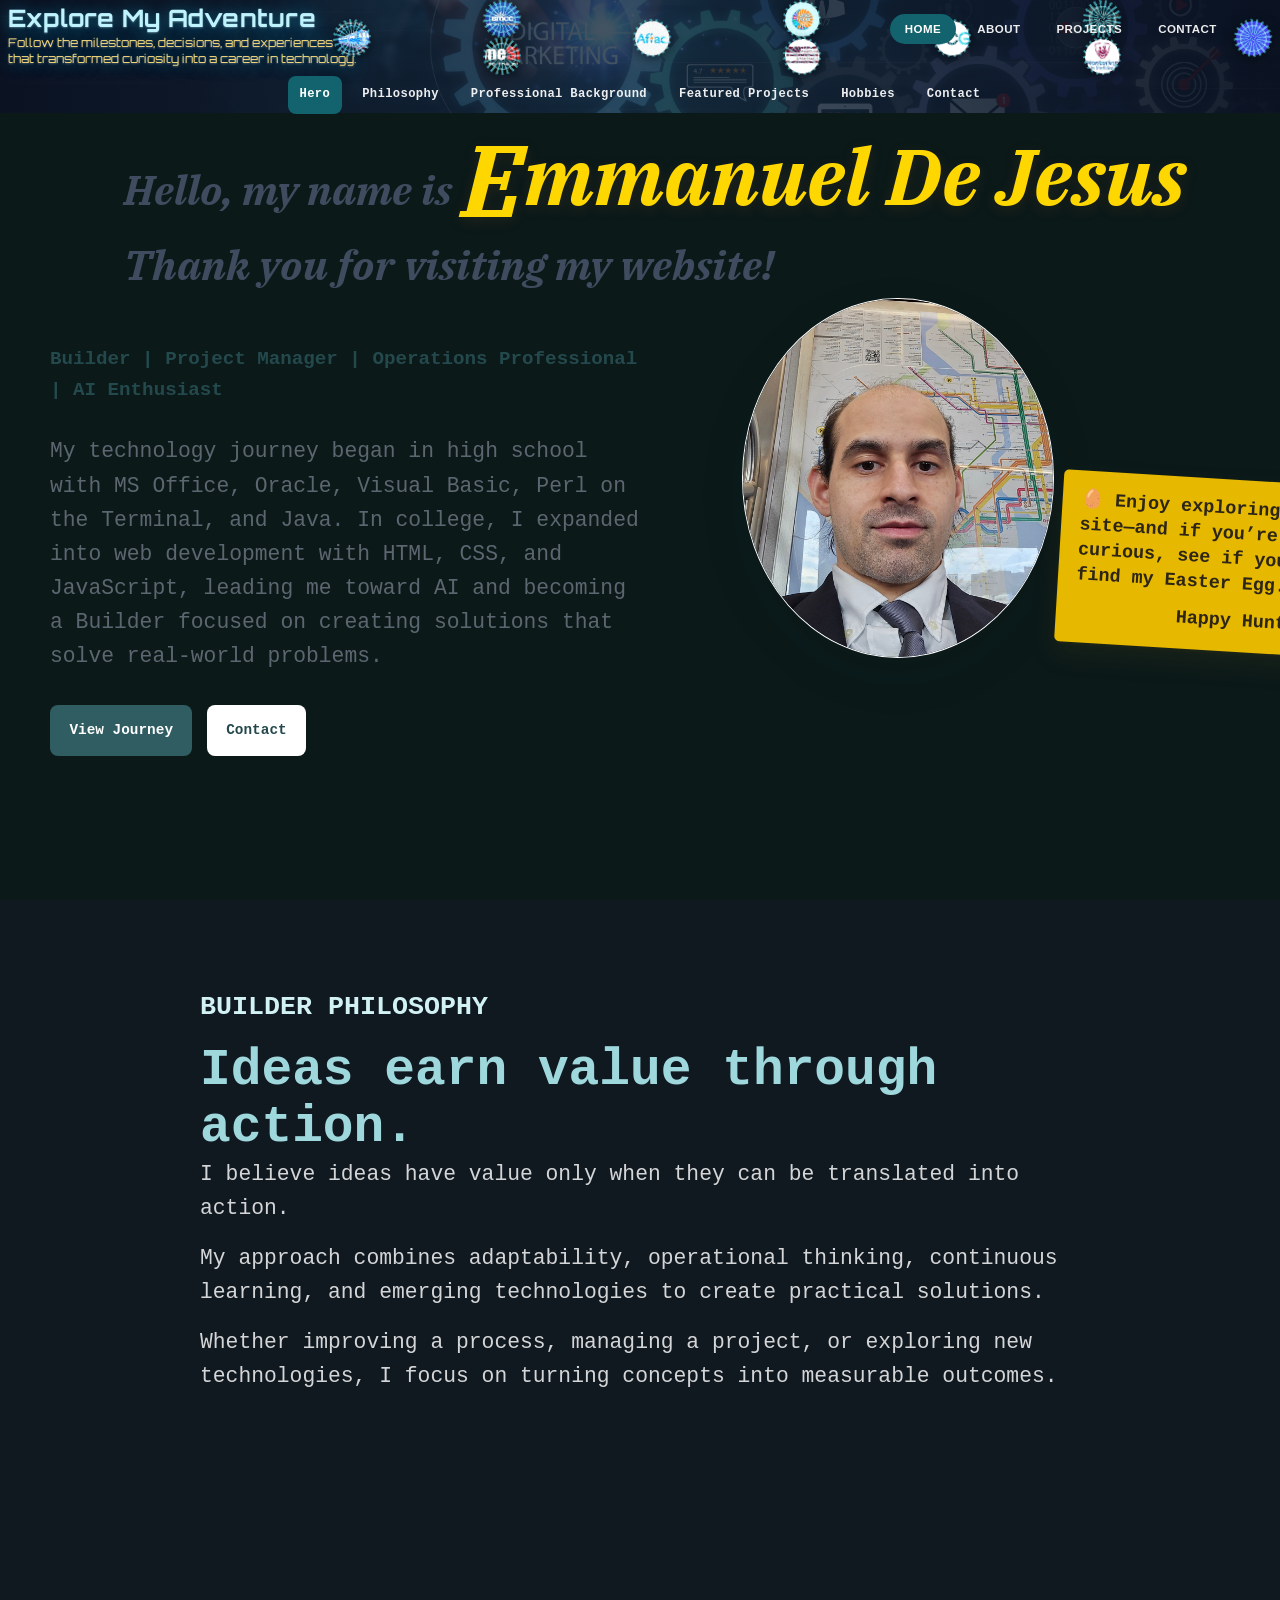
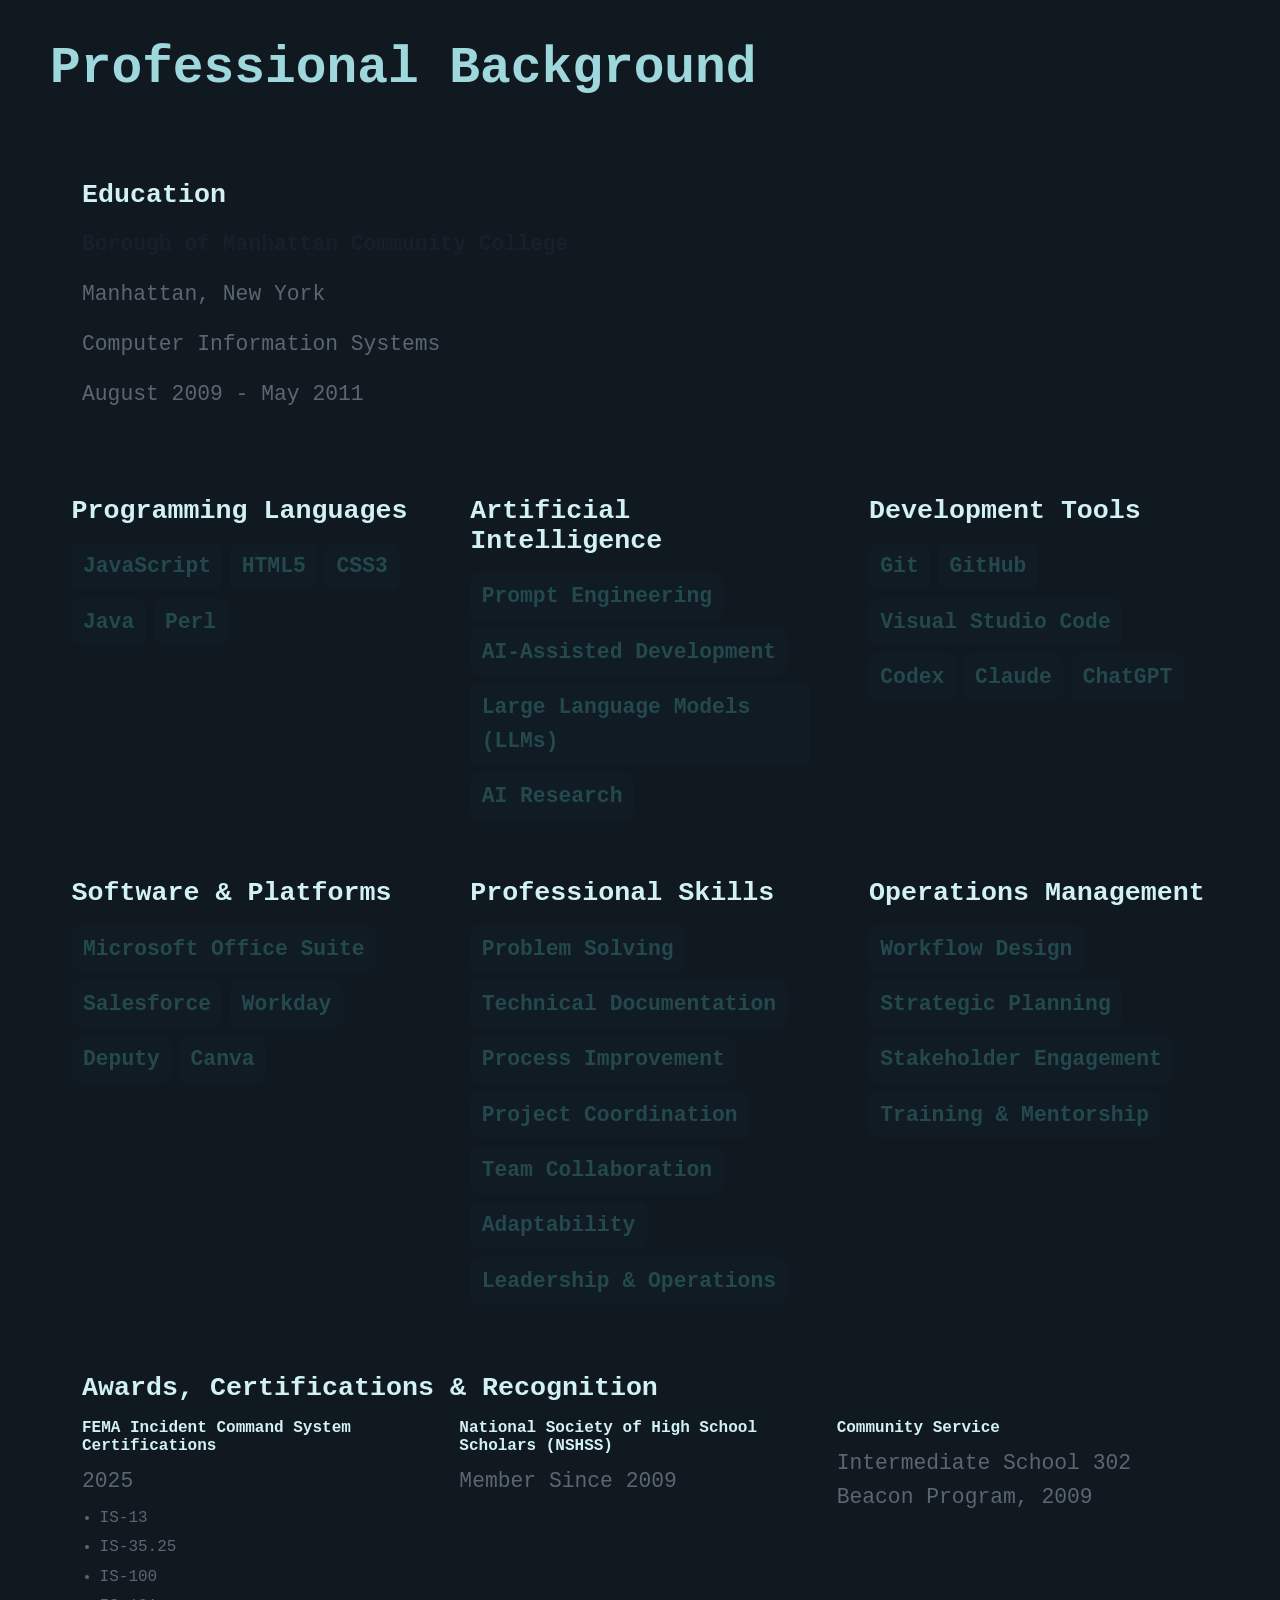
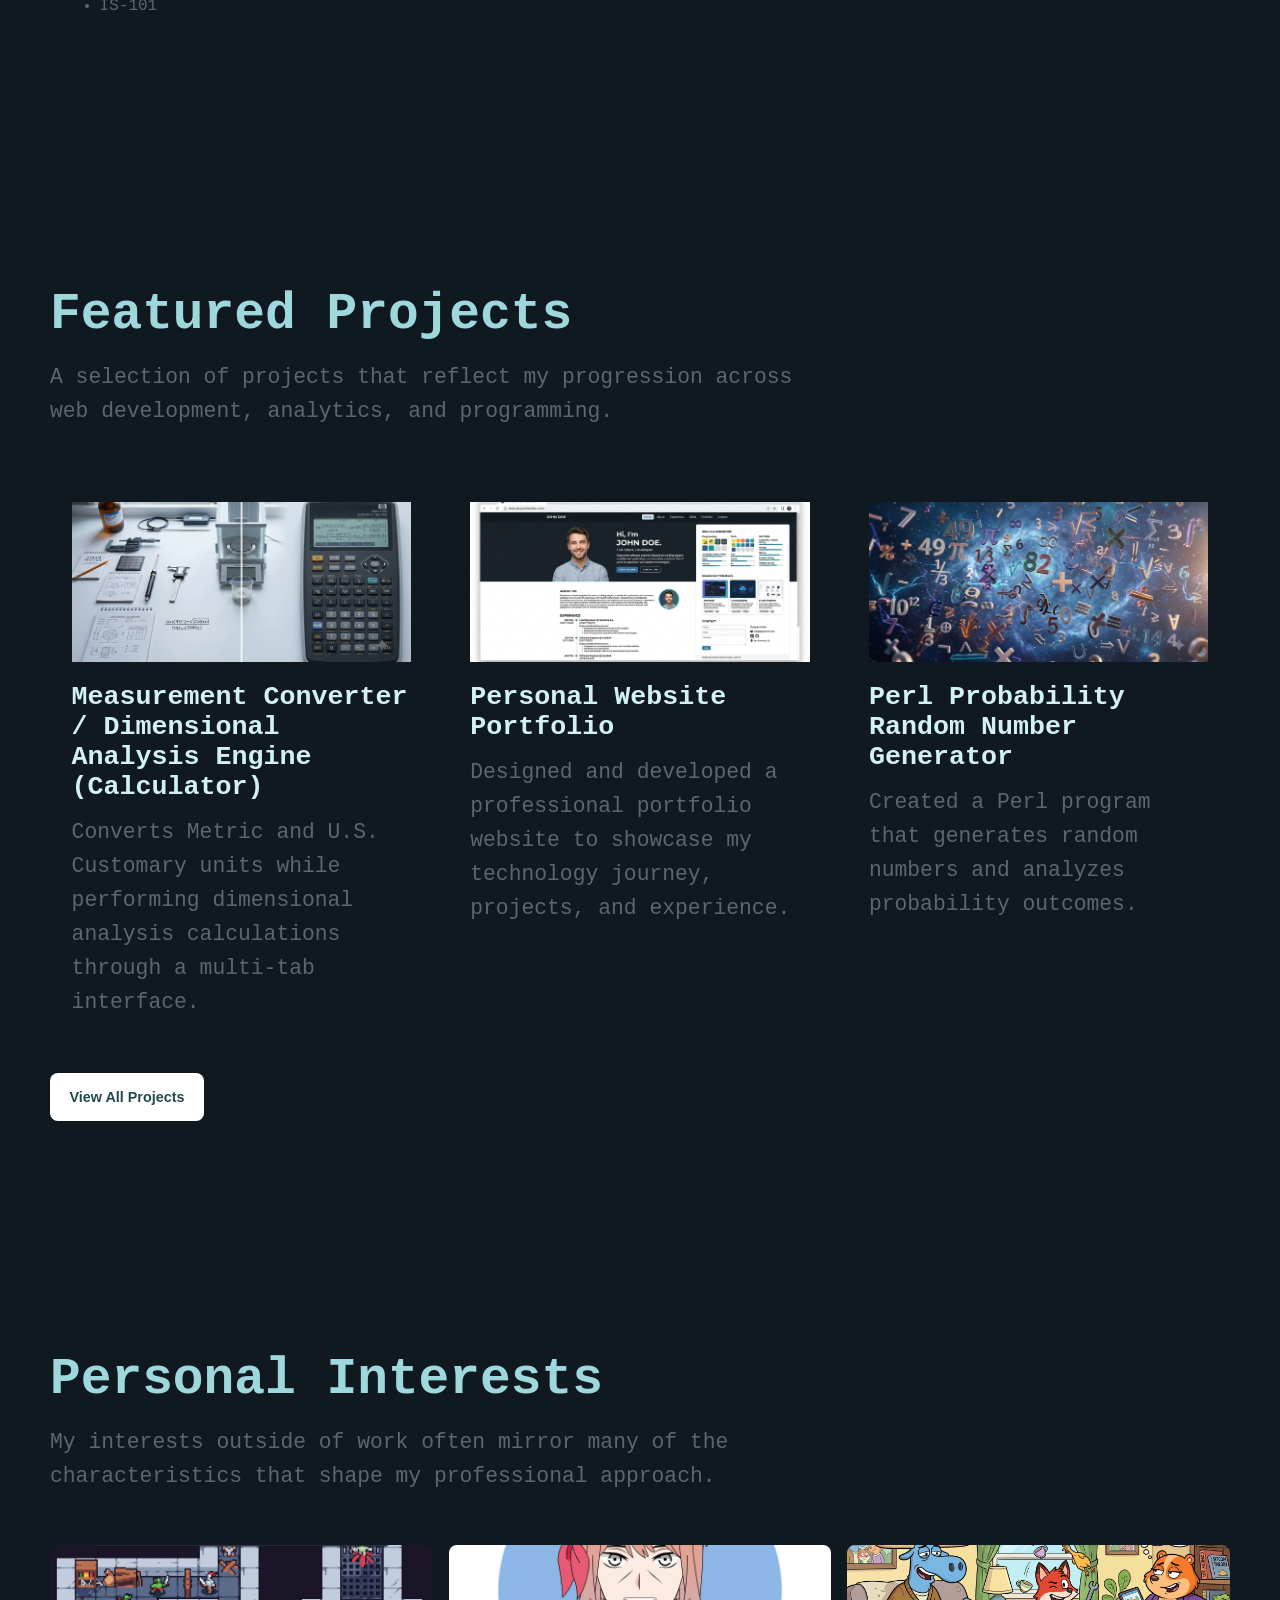
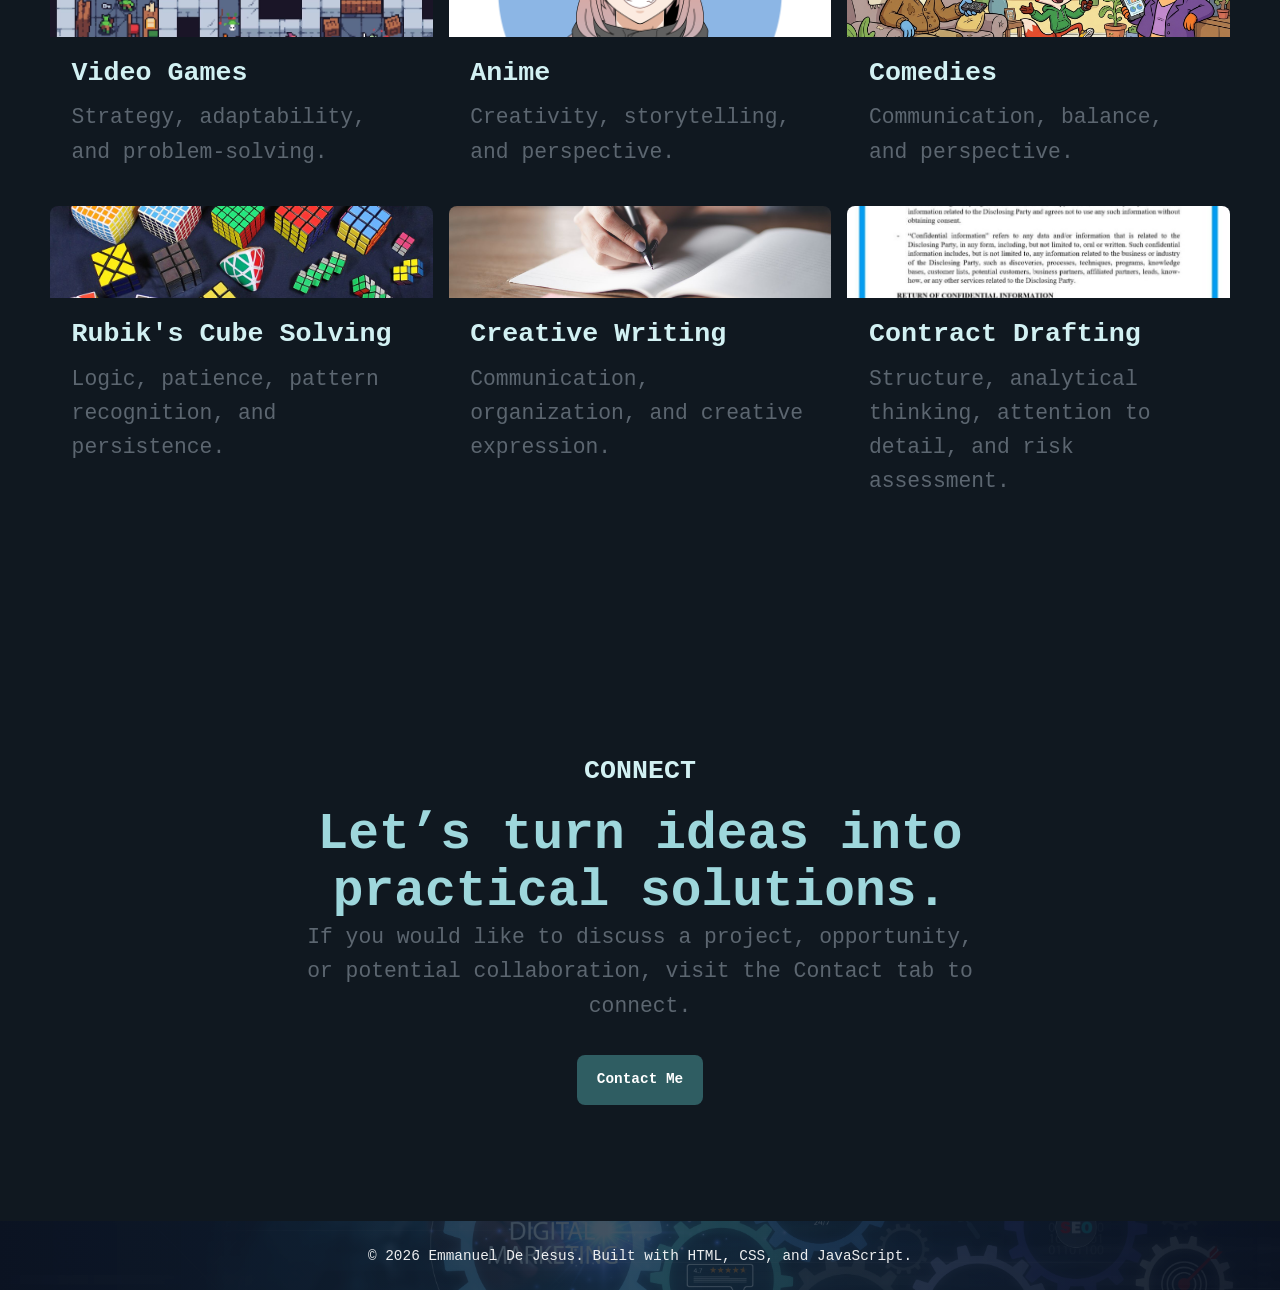
==== index.html @ e09e2bbb "feat: add Home and Projects visual assets Replace the Comedies placeholder with its supplied image. " ====
<!DOCTYPE html>
<html lang="en">
<head>
  <meta charset="UTF-8">
  <meta name="viewport" content="width=device-width, initial-scale=1.0">
  <title>Emmanuel De Jesus | Professional Portfolio</title>
  <meta name="description" content="Professional portfolio for Emmanuel De Jesus, a builder, project manager, operations professional, and AI enthusiast.">
  <link rel="preconnect" href="https://fonts.googleapis.com">
  <link rel="preconnect" href="https://fonts.gstatic.com" crossorigin>
  <link href="https://fonts.googleapis.com/css2?family=IBM+Plex+Serif:ital,wght@0,600;0,700;1,600;1,700&amp;family=Orbitron:wght@400;700&amp;display=swap" rel="stylesheet">
  <link rel="stylesheet" href="styles.css">
</head>
<body>
  <div class="site-video-background" aria-hidden="true">
    <video autoplay muted loop playsinline preload="metadata">
      <source src="images/hero-tech-background.mp4" type="video/mp4">
    </video>
  </div>
  <section class="adventure-banner" aria-label="Adventure banner">
    <div class="career-logo-gears" aria-hidden="true">
      <span class="career-logo-gear" style="--gear-x: 5%; --gear-y: 31%; --gear-rotation: -9deg;"><img src="images/career-logos/01-transit-tech-cte.png" alt=""></span>
      <span class="career-logo-gear" style="--gear-x: 14%; --gear-y: 72%; --gear-rotation: 8deg;"><img src="images/career-logos/02-bmcc.jpeg" alt=""></span>
      <span class="career-logo-gear" style="--gear-x: 24%; --gear-y: 31%; --gear-rotation: -5deg;"><img src="images/career-logos/03-gamestop.png" alt=""></span>
      <span class="career-logo-gear" style="--gear-x: 34%; --gear-y: 72%; --gear-rotation: 11deg;"><img src="images/career-logos/04-aflac.png" alt=""></span>
      <span class="career-logo-gear" style="--gear-x: 44%; --gear-y: 31%; --gear-rotation: -8deg;"><img src="images/career-logos/05-luna-park.jpg" alt=""></span>
      <span class="career-logo-gear" style="--gear-x: 54%; --gear-y: 72%; --gear-rotation: 6deg;"><img src="images/career-logos/06-meridian-strategies.jpeg" alt=""></span>
      <span class="career-logo-gear" style="--gear-x: 64%; --gear-y: 31%; --gear-rotation: -12deg;"><img src="images/career-logos/07-docgo.jpg" alt=""></span>
      <span class="career-logo-gear" style="--gear-x: 74%; --gear-y: 72%; --gear-rotation: 9deg;"><img src="images/career-logos/08-garner.png" alt=""></span>
      <span class="career-logo-gear" style="--gear-x: 84%; --gear-y: 31%; --gear-rotation: -7deg;"><img src="images/career-logos/09-mentoring-in-medicine.png" alt=""></span>
      <span class="career-logo-gear" style="--gear-x: 94%; --gear-y: 72%; --gear-rotation: 10deg;"><img src="images/career-logos/10-pursuit.gif" alt=""></span>
      <span class="career-logo-gear career-logo-gear--empty" style="--gear-x: 9%; --gear-y: 104%; --gear-rotation: 3deg;"></span>
      <span class="career-logo-gear career-logo-gear--empty" style="--gear-x: 39%; --gear-y: 104%; --gear-rotation: -8deg;"></span>
      <span class="career-logo-gear career-logo-gear--empty" style="--gear-x: 69%; --gear-y: 104%; --gear-rotation: 6deg;"></span>
    </div>
    <div class="career-banner-copy">
      <p class="career-banner-title">Explore My Adventure</p>
      <p class="career-banner-tagline">Follow the milestones, decisions, and experiences that transformed curiosity into a career in technology.</p>
    </div>
  </section>
  <header class="site-header" data-header>
    <nav class="site-nav" id="primary-navigation" data-nav aria-label="Primary navigation">
      <button class="active" data-tab="home" aria-controls="home-hero" aria-pressed="true">Home</button>
      <div class="nav-dropdown">
        <button data-tab="about" aria-controls="about" aria-pressed="false" aria-haspopup="true" aria-expanded="false">About</button>
        <div class="nav-dropdown-menu" aria-label="About sections">
          <a href="#journey" data-section-link="journey">Journey</a>
          <a href="#learned" data-section-link="learned">Learned</a>
          <a href="#style" data-section-link="style">Style</a>
        </div>
      </div>
      <button data-tab="projects" aria-controls="projects" aria-pressed="false">Projects</button>
      <button data-tab="contact" aria-controls="contact" aria-pressed="false">Contact</button>
    </nav>
    <nav class="home-section-nav tab-content active" data-tab-panel="home" aria-label="Home sections">
      <div class="section-inner home-section-nav-inner">
        <a class="active" href="#home-hero" data-home-section="home-hero" aria-current="true">Hero</a>
        <a href="#home-philosophy" data-home-section="home-philosophy">Philosophy</a>
        <a href="#home-background" data-home-section="home-background">Professional Background</a>
        <a href="#home-projects" data-home-section="home-projects">Featured Projects</a>
        <a href="#home-hobbies" data-home-section="home-hobbies">Hobbies</a>
        <a href="#home-contact" data-home-section="home-contact">Contact</a>
      </div>
    </nav>
  </header>

  <main>
    <section class="section tab-content active home-section-target" id="home-hero" data-tab-panel="home">
      <div class="section-inner hero-grid">
        <div class="hero-copy">
          <div class="hero-greeting-layout">
            <div class="hero-greeting">
              <p class="hero-greeting-intro">Hello, my name is</p>
              <h1 class="hero-name"><span class="hero-name-initial">E</span>mmanuel De Jesus</h1>
              <p class="hero-greeting-thanks">Thank you for visiting my website!</p>
            </div>
          </div>

          <p class="identity">Builder | Project Manager | Operations Professional | AI Enthusiast</p>
          <p class="hero-text resizable-section-text">
                My technology journey began in high school with MS Office, Oracle, Visual Basic, Perl on the Terminal, and Java. In college, I expanded into web development with HTML, CSS, and JavaScript, leading me toward AI and becoming a Builder focused on creating solutions that solve real-world problems.
          </p>
          <div class="hero-actions">
            <a class="button primary" href="#journey" data-tab-link="about">View Journey</a>
            <a class="button secondary" href="#contact" data-tab-link="contact">Contact</a>
          </div>
        </div>
        <div class="portrait-wrap" aria-label="Professional image">
          <div class="portrait-card">
            <div class="portrait-backdrop"></div>
            <img src="images/profile-photo.jpg" alt="Emmanuel De Jesus" class="profile-photo" />
          </div>
        </div>
        <aside class="hero-sticky-note" aria-label="Easter egg invitation">
          <p><span aria-hidden="true">🥚</span> Enjoy exploring the site&mdash;and if you&rsquo;re curious, see if you can find my Easter Egg.</p>
          <p><strong>Happy Hunting!</strong></p>
        </aside>
      </div>
    </section>

    <div class="tab-content" id="about" data-tab-panel="about">
      <section class="section about-section">
        <div class="section-inner">
          <div class="section-heading compact">
            <h2>About</h2>
          </div>

          <article class="content-panel about-copy">
            <h3>Birth and Social Development</h3>

            <p class="resizable-section-text">Growing up and moving through different environments exposed me to people from many backgrounds, personalities, and perspectives. Each new experience challenged me to adapt, communicate effectively, and build meaningful relationships with people from all walks of life.</p>

            <p class="resizable-section-text">Learning how to navigate those changes strengthened my ability to collaborate, solve problems, and remain confident in unfamiliar situations. Those experiences became the foundation for how I approach teamwork, leadership, and professional relationships today.</p>

            <p class="resizable-section-text">As my curiosity grew, so did my interest in technology. What began as learning everyday computer applications expanded into exploring how technology could solve problems, improve efficiency, and create new opportunities. During high school, I was introduced to tools such as Microsoft Office, Oracle, Visual Basic, Perl, and Java, which gave me my first exposure to programming and technical problem-solving.</p>

            <p class="resizable-section-text">That early foundation sparked a lasting interest in learning how technology works and how it can be used to build practical solutions. It established the mindset of continuous learning and adaptability that would later shape my academic path, professional career, and ultimately my transition into artificial intelligence and becoming a Builder.</p>
          </article>
        </div>
      </section>

    <section class="section muted tab-content" id="journey" data-tab-panel="about">
      <div class="section-inner">
        <div class="section-heading">
          <h2>Journey</h2>
          <p class="resizable-section-text">The path into AI was not random. It grew from years of adapting, learning new systems, solving operational problems, and looking for better ways to execute ideas.</p>
        </div>
        <div class="journey-timeline" role="tablist" aria-label="Journey stages" aria-orientation="horizontal">
          <button class="journey-stage active" id="journey-tab-early-development" type="button" role="tab" aria-selected="true" aria-controls="journey-stage-content" data-journey-stage="early-development">
            <span class="journey-stage-number" aria-hidden="true">01</span>
            <span>Early Development</span>
          </button>
          <button class="journey-stage" id="journey-tab-career-expansion" type="button" role="tab" aria-selected="false" aria-controls="journey-stage-content" data-journey-stage="career-expansion" tabindex="-1">
            <span class="journey-stage-number" aria-hidden="true">02</span>
            <span>Career Expansion</span>
          </button>
          <button class="journey-stage" id="journey-tab-discovering-ai" type="button" role="tab" aria-selected="false" aria-controls="journey-stage-content" data-journey-stage="discovering-ai" tabindex="-1">
            <span class="journey-stage-number" aria-hidden="true">03</span>
            <span>Discovering AI</span>
          </button>
          <button class="journey-stage" id="journey-tab-becoming-a-builder" type="button" role="tab" aria-selected="false" aria-controls="journey-stage-content" data-journey-stage="becoming-a-builder" tabindex="-1">
            <span class="journey-stage-number" aria-hidden="true">04</span>
            <span>Becoming a Builder</span>
          </button>
        </div>

        <article class="journey-stage-content" id="journey-stage-content" role="tabpanel" aria-labelledby="journey-tab-early-development" aria-live="polite">
          <h3>Early Development</h3>
          <div class="journey-stage-description">
            <p class="resizable-section-text">My interest in technology began through early exposure to computers, software, and digital tools. In high school, I worked with Microsoft Office, Oracle, Visual Basic, Perl through the terminal, and Java, which introduced me to both technical systems and the logic behind programming.</p>
            <p class="resizable-section-text">Learning across different platforms taught me how to approach unfamiliar technology with curiosity and patience. I became interested not only in using software, but also in understanding how it worked, how information moved through systems, and how technology could make everyday tasks more efficient.</p>
            <p class="resizable-section-text">These early experiences established the foundation for my technical growth. They strengthened my problem-solving skills, encouraged continuous learning, and gave me the confidence to explore more advanced areas of technology.</p>
          </div>
        </article>
      </div>
    </section>

    <section class="section tab-content" id="learned" data-tab-panel="about">
      <div class="section-inner">
        <div class="section-heading compact">
          <h2>Learned</h2>
        </div>
        <div class="card-grid three">
          <article class="info-card">
            <h3>Adaptability</h3>
            <p class="resizable-section-text">Growth often comes from entering unfamiliar situations and learning how to navigate them effectively.</p>
          </article>
          <article class="info-card">
            <h3>Continuous Learning</h3>
            <p class="resizable-section-text">The ability to learn quickly remains one of the most valuable professional skills regardless of industry.</p>
          </article>
          <article class="info-card">
            <h3>Technology as an Enabler</h3>
            <p class="resizable-section-text">Technology becomes most valuable when it removes barriers between ideas and execution.</p>
          </article>
        </div>
      </div>
    </section>

    <section class="section muted tab-content" id="style" data-tab-panel="about">
      <div class="section-inner">
        <div class="section-heading compact">
          <h2>Style</h2>
        </div>
        <div class="card-grid four">
          <article class="info-card">
            <h3>Analyze First</h3>
            <p class="resizable-section-text">I focus on understanding underlying causes rather than reacting to symptoms.</p>
          </article>
          <article class="info-card">
            <h3>Act Independently</h3>
            <p class="resizable-section-text">I am comfortable making decisions when information is incomplete and guidance is limited.</p>
          </article>
          <article class="info-card">
            <h3>Improve Systems</h3>
            <p class="resizable-section-text">I naturally look for opportunities to refine processes and improve outcomes.</p>
          </article>
          <article class="info-card">
            <h3>Build Practical Solutions</h3>
            <p class="resizable-section-text">I prefer ideas that can be implemented and measured rather than remaining theoretical.</p>
          </article>
        </div>
      </div>
    </section>
    </div>

        <section class="section tab-content" id="projects" data-tab-panel="projects">
          <div class="section-inner">
            <div class="section-heading compact">
              <h2>Projects</h2>
            </div>

            <div class="card-grid three">

              <article class="info-card">
                <img class="project-thumbnail" src="images/projects/measurement-converter.png" alt="Measurement tools and scientific calculator illustrating dimensional analysis">
                <h3>Measurement Converter / Dimensional Analysis Engine (Calculator)</h3>
                <p class="resizable-section-text">
                  A dual-purpose application that converts between Metric and U.S. Customary units while also performing dimensional analysis calculations. Users can convert measurements, calculate equivalent values using compatible units, and switch between multiple categories—including length, weight, volume, area, and temperature—through an intuitive multi-tab interface.
                </p>
                <p class="resizable-section-text project-tools">
                  <strong>Tools:</strong> Claude, Git, GitHub
                </p>
              </article>

              <article class="info-card">
                <img class="project-thumbnail" src="images/projects/personal-website-portfolio.png" alt="Portfolio website interface displayed in a browser">
                <h3>Personal Website Portfolio</h3>
                <p class="resizable-section-text">
                  Designed and developed a professional portfolio website to showcase my technology journey, projects, and experience. Built using modern web development practices with version control through Git and GitHub.
                </p>
                <p class="resizable-section-text project-tools">
                  <strong>Tools:</strong> HTML, CSS, JavaScript, Git/GitHub
                </p>
              </article>

              <article class="info-card">
                <img class="project-thumbnail" src="images/projects/budgeting-analytics.png" alt="Team collaborating on a marketing and analytics planning board">
                <h3>Budgeting & Analytics Tool</h3>
                <p class="resizable-section-text">
                  Built a spreadsheet-based budgeting and analytics solution to organize financial data, analyze trends, and support data-driven decision making.
                </p>
                <p class="resizable-section-text project-tools">
                  <strong>Tools:</strong> Excel, Data Analysis, Visualization
                </p>
              </article>

              <article class="info-card">
                <img class="project-thumbnail" src="images/projects/perl-probability.png" alt="Abstract mathematical symbols representing probability calculations">
                <h3>Perl Probability Random Number Generator</h3>
                <p class="resizable-section-text">
                  Created a Perl program that generates random numbers between 1-100 and analyzes probability outcomes. The program explores scenarios such as the likelihood of generating prime numbers multiple times within a defined range.
                </p>
                <p class="resizable-section-text project-tools">
                  <strong>Tools:</strong> Perl, Randomization, Probability Logic
                </p>
              </article>

              <article class="info-card">
                <img class="project-thumbnail" src="images/projects/java-pig-latin.png" alt="Person speaking to a crowd with Pig Latin subtitles">
                <h3>Java Pig Latin Translator</h3>
                <p class="resizable-section-text">
                  Developed a Java program that converts user-provided words into Pig Latin by applying language transformation rules through programming logic.
                </p>
                <p class="resizable-section-text project-tools">
                  <strong>Tools:</strong> Java, String Manipulation, Algorithm Development
                </p>
              </article>

              <article class="info-card">
                <img class="project-thumbnail" src="images/projects/visual-basic-calendar.png" alt="Marked calendar representing a calendar application">
                <h3>Visual Basic Calendar Application</h3>
                <p class="resizable-section-text">
                  Built a Visual Basic calendar application that calculates the number of days, weeks, months, and years between specified start and end dates.
                </p>
                <p class="resizable-section-text project-tools">
                  <strong>Tools:</strong> Visual Basic, Date Calculations, User Interface Design
                </p>
              </article>

            </div>
          </div>
        </section>

    

    <section class="section philosophy tab-content home-section-target" id="home-philosophy" data-tab-panel="home">
      <div class="section-inner narrow">
        <p class="eyebrow">Builder Philosophy</p>
        <h2>Ideas earn value through action.</h2>
        <p class="resizable-section-text">I believe ideas have value only when they can be translated into action.</p>
        <p class="resizable-section-text">My approach combines adaptability, operational thinking, continuous learning, and emerging technologies to create practical solutions.</p>
        <p class="resizable-section-text">Whether improving a process, managing a project, or exploring new technologies, I focus on turning concepts into measurable outcomes.</p>
      </div>
    </section>

    <section class="section muted tab-content home-section-target" id="home-background" data-tab-panel="home">
      <div class="section-inner">
        <div class="section-heading">
          <h2>Professional Background</h2>
        </div>

        <div class="background-layout">
          <article class="content-panel education">
            <h3>Education</h3>
            <p class="resizable-section-text"><strong>Borough of Manhattan Community College</strong></p>
            <p class="resizable-section-text">Manhattan, New York</p>
            <p class="resizable-section-text">Computer Information Systems</p>
            <p class="resizable-section-text">August 2009 - May 2011</p>
          </article>

          <div class="skills-region" id="skills-region" aria-live="polite"></div>

          <article class="content-panel recognition">
            <h3>Awards, Certifications &amp; Recognition</h3>
            <div class="recognition-list">
              <div>
                <h4>FEMA Incident Command System Certifications</h4>
                <p class="resizable-section-text">2025</p>
                <ul>
                  <li>IS-13</li>
                  <li>IS-35.25</li>
                  <li>IS-100</li>
                  <li>IS-101</li>
                </ul>
              </div>
              <div>
                <h4>National Society of High School Scholars (NSHSS)</h4>
                <p class="resizable-section-text">Member Since 2009</p>
              </div>
              <div>
                <h4>Community Service</h4>
                <p class="resizable-section-text">Intermediate School 302 Beacon Program, 2009</p>
              </div>
            </div>
          </article>
        </div>
      </div>
    </section>

    <section class="section tab-content home-section-target" id="home-projects" data-tab-panel="home">
      <div class="section-inner">
        <div class="section-heading">
          <h2>Featured Projects</h2>
          <p class="resizable-section-text">A selection of projects that reflect my progression across web development, analytics, and programming.</p>
        </div>
        <div class="card-grid three">
          <article class="info-card">
            <img class="project-thumbnail" src="images/projects/measurement-converter.png" alt="Measurement tools and scientific calculator illustrating dimensional analysis">
            <h3>Measurement Converter / Dimensional Analysis Engine (Calculator)</h3>
            <p class="resizable-section-text">Converts Metric and U.S. Customary units while performing dimensional analysis calculations through a multi-tab interface.</p>
          </article>
          <article class="info-card">
            <img class="project-thumbnail" src="images/projects/personal-website-portfolio.png" alt="Portfolio website interface displayed in a browser">
            <h3>Personal Website Portfolio</h3>
            <p class="resizable-section-text">Designed and developed a professional portfolio website to showcase my technology journey, projects, and experience.</p>
          </article>
          <article class="info-card">
            <img class="project-thumbnail" src="images/projects/perl-probability.png" alt="Abstract mathematical symbols representing probability calculations">
            <h3>Perl Probability Random Number Generator</h3>
            <p class="resizable-section-text">Created a Perl program that generates random numbers and analyzes probability outcomes.</p>
          </article>
        </div>
        <div class="section-action">
          <button class="button secondary" type="button" data-tab="projects">View All Projects</button>
        </div>
      </div>
    </section>

    <section class="section muted tab-content home-section-target" id="home-hobbies" data-tab-panel="home">
      <div class="section-inner">
        <div class="section-heading">
          <h2>Personal Interests</h2>
          <p class="resizable-section-text">My interests outside of work often mirror many of the characteristics that shape my professional approach.</p>
        </div>
        <div class="card-grid three">
          <article class="info-card">
            <img class="hobby-thumbnail" src="images/hobbies/video-games.webp" alt="Pixel-art top-down roguelike game scene">
            <h3>Video Games</h3>
            <p class="resizable-section-text">Strategy, adaptability, and problem-solving.</p>
          </article>
          <article class="info-card">
            <img class="hobby-thumbnail" src="images/hobbies/anime.png" alt="Anime-style character illustration">
            <h3>Anime</h3>
            <p class="resizable-section-text">Creativity, storytelling, and perspective.</p>
          </article>
          <article class="info-card">
            <img class="hobby-thumbnail" src="images/hobbies/comedies.png" alt="Cartoon comedy scene with animal characters in a living room">
            <h3>Comedies</h3>
            <p class="resizable-section-text">Communication, balance, and perspective.</p>
          </article>
          <article class="info-card">
            <img class="hobby-thumbnail" src="images/hobbies/rubiks-cube.jpg" alt="Collection of colorful Rubik's Cube puzzles">
            <h3>Rubik's Cube Solving</h3>
            <p class="resizable-section-text">Logic, patience, pattern recognition, and persistence.</p>
          </article>
          <article class="info-card">
            <img class="hobby-thumbnail" src="images/hobbies/creative-writing.jpg" alt="Person writing notes in a notebook">
            <h3>Creative Writing</h3>
            <p class="resizable-section-text">Communication, organization, and creative expression.</p>
          </article>
          <article class="info-card">
            <img class="hobby-thumbnail" src="images/hobbies/contract-drafting.jpg" alt="Non-disclosure agreement document">
            <h3>Contract Drafting</h3>
            <p class="resizable-section-text">Structure, analytical thinking, attention to detail, and risk assessment.</p>
          </article>
        </div>
      </div>
    </section>

    <section class="section home-contact-cta tab-content home-section-target" id="home-contact" data-tab-panel="home">
      <div class="section-inner narrow">
        <p class="eyebrow">Connect</p>
        <h2>Let&rsquo;s turn ideas into practical solutions.</h2>
        <p class="resizable-section-text">If you would like to discuss a project, opportunity, or potential collaboration, visit the Contact tab to connect.</p>
        <a class="button primary" href="#contact" data-tab-link="contact">Contact Me</a>
      </div>
    </section>

    <section class="section tab-content" id="contact" data-tab-panel="contact">
      <div class="section-inner">
        <div class="section-heading compact">
          <p class="eyebrow">Contact</p>
          <h2>Emmanuel De Jesus</h2>
          <p class="identity">Builder | Project Manager | Operations Professional | AI Enthusiast</p>
        </div>
        <div class="contact-layout">
          <dl class="contact-information" aria-label="Contact information">
            <div>
              <dt>Email</dt>
              <dd><a href="mailto:help.pureentertainment@gmail.com">help.pureentertainment@gmail.com</a></dd>
            </div>
            <div>
              <dt>Phone</dt>
              <dd><a href="tel:+19292124094">929-212-4094</a></dd>
            </div>
            <div>
              <dt>LinkedIn</dt>
              <dd><a href="https://www.linkedin.com/in/emmanuel-de-jesus-63bb93293" target="_blank" rel="noopener noreferrer">linkedin.com/in/emmanuel-de-jesus-63bb93293</a></dd>
            </div>
            <div>
              <dt>GitHub</dt>
              <dd><a href="https://github.com/emmanuelID-cmd" target="_blank" rel="noopener noreferrer">github.com/emmanuelID-cmd</a></dd>
            </div>
            <div>
              <dt>Portfolio Website</dt>
              <dd><a href="https://personal-website-gamma-one-43.vercel.app" target="_blank" rel="noopener noreferrer">personal-website-gamma-one-43.vercel.app</a></dd>
            </div>
          </dl>

          <form class="contact-message-form" id="contact-message-form">
            <div class="contact-field">
              <label for="contact-sender-email">User Email</label>
              <input id="contact-sender-email" name="email" type="email" placeholder="Your Email Address" autocomplete="email" required>
            </div>
            <div class="contact-field">
              <label for="contact-subject">Subject</label>
              <input id="contact-subject" name="subject" type="text" placeholder="Subject" required>
            </div>
            <div class="contact-field">
              <label for="contact-message">Message</label>
              <textarea id="contact-message" name="message" rows="8" placeholder="Message" required></textarea>
            </div>
            <div class="contact-form-actions">
              <button class="button secondary" type="button" data-contact-clear disabled>Clear</button>
              <button class="button primary" type="button" data-contact-preview disabled>Preview</button>
              <button class="button primary" type="button" data-contact-submit disabled>Submit</button>
            </div>
            <p class="contact-form-status" data-contact-form-status role="status" aria-live="polite"></p>
          </form>
        </div>
      </div>
    </section>
  </main>

  <dialog class="contact-preview-modal" id="contact-preview-modal" aria-labelledby="contact-preview-title">
    <div class="contact-preview-modal-content">
      <h2 id="contact-preview-title">Preview Email</h2>
      <dl class="contact-email-preview">
        <div>
          <dt>From:</dt>
          <dd data-contact-preview-email></dd>
        </div>
        <div>
          <dt>Subject:</dt>
          <dd data-contact-preview-subject></dd>
        </div>
        <div>
          <dt>Message:</dt>
          <dd data-contact-preview-message></dd>
        </div>
      </dl>
      <div class="contact-preview-actions">
        <button class="button secondary" type="button" data-contact-preview-close>Back</button>
        <button class="button primary" type="button" data-contact-submit disabled>Submit</button>
      </div>
      <p class="contact-submit-status" data-contact-submit-status role="status" aria-live="polite"></p>
    </div>
  </dialog>

  <footer class="site-footer site-footer--banner">
    <p>&copy; <span id="current-year"></span> Emmanuel De Jesus. Built with HTML, CSS, and JavaScript.</p>
  </footer>

  <script src="script.js"></script>
</body>
</html>
---- styles.css ----
:root {
  --bg: #f7f8fa;
  --surface: #ffffff;
  --surface-muted: #eef2f5;
  --text: #17202a;
  --muted-text: #5c6670;
  --line: #d8dee4;
  --accent: #2f5d62;
  --accent-dark: #24494d;
  --warm: #b7894f;
  /* Section heading color system. The Hero greeting and Adventure Banner are excluded. */
  --home-heading-color: #9ed7dc;
  --home-subheading-color: #d2f1f3;
  --about-heading-color: #9fc7ae;
  --about-subheading-color: #dff5e5;
  --journey-heading-color: #9fc7ae;
  --journey-subheading-color: #dff5e5;
  --projects-heading-color: #79aacb;
  --projects-subheading-color: #cce8f6;
  --contact-heading-color: #d08e9b;
  --contact-subheading-color: #f4c8d0;
  --shadow: 0 18px 50px rgba(23, 32, 42, 0.08);
  --header-height: 76px;
  --frozen-nav-height: 127px;
  --career-banner-typography-height: 48px;
  --home-nav-clearance: 1.25rem;
  --home-scroll-offset: calc(var(--frozen-nav-height) + var(--home-nav-clearance));
}

* {
  box-sizing: border-box;
}

html {
  background: #101820;
  scroll-behavior: smooth;
  scroll-padding-top: var(--header-height);
}

body {
  margin: 0;
  overflow-x: hidden;
  background: transparent;
  color: var(--text);
  font-family: "Cascadia Code", "SFMono-Regular", Consolas, monospace;
  line-height: 1.6;
  isolation: isolate;
}

.site-video-background {
  position: fixed;
  inset: 0;
  z-index: -2;
  overflow: hidden;
  background: #101820;
  pointer-events: none;
}

.site-video-background::after {
  position: absolute;
  inset: 0;
  background: rgba(3, 28, 15, 0.38);
  content: "";
}

.site-video-background video {
  display: block;
  width: 100%;
  height: 100%;
  filter: hue-rotate(-115deg) saturate(1.08) brightness(0.56) contrast(1.16);
  object-fit: cover;
}

main,
.site-footer {
  position: relative;
  z-index: 0;
}

body.nav-open {
  overflow: hidden;
}

a {
  color: inherit;
  text-decoration: none;
}

p {
  margin: 0 0 1rem;
  color: var(--muted-text);
  font-size: 1rem;
  font-weight: 400;
}

h1,
h2,
h3,
h4 {
  margin: 0;
  color: var(--text);
  font-family: "Cascadia Code", "SFMono-Regular", Consolas, monospace;
  line-height: 1.12;
}

h1 {
  max-width: 850px;
  font-size: clamp(2.3rem, 4.7vw, 3.4rem);
  font-weight: 800;
  letter-spacing: 0;
  white-space: nowrap;
}

@media (max-width: 640px) {
  h1 {
    white-space: normal;
  }
}

h2 {
  font-size: clamp(2rem, 5vw, 3.2rem);
  font-weight: 800;
  letter-spacing: 0;
}

h3 {
  font-size: 1.12rem;
  font-weight: 700;
}

h4 {
  font-size: 1rem;
  font-weight: 700;
}

ul {
  margin: 0;
  padding-left: 1.1rem;
}

li {
  color: var(--muted-text);
  margin: 0.25rem 0;
}

.sr-only {
  position: absolute;
  width: 1px;
  height: 1px;
  padding: 0;
  margin: -1px;
  overflow: hidden;
  clip: rect(0, 0, 0, 0);
  border: 0;
}

.site-header {
  position: fixed;
  top: 0;
  left: 0;
  z-index: 1000;
  display: grid;
  grid-template-columns: auto 1fr;
  align-items: center;
  justify-content: space-between;
  width: 100%;
  min-height: var(--header-height);
  padding: 0.9rem clamp(1rem, 4vw, 3rem);
  row-gap: 1rem;
  border: 0;
  background: transparent;
  backdrop-filter: none;
}

.adventure-banner {
  position: fixed;
  top: 0;
  left: 0;
  z-index: 999;
  width: 100%;
  height: var(--frozen-nav-height);
  overflow: hidden;
  pointer-events: none;
  isolation: isolate;
  background:
    linear-gradient(90deg, rgba(7, 16, 32, 0.88), rgba(9, 31, 51, 0.76), rgba(7, 16, 32, 0.9)),
    url("images/career-banner.jpeg") center 51% / cover;
}

.career-logo-gears {
  --gear-stack-step: clamp(17px, 1.2vw, 21px);
  position: absolute;
  top: 0;
  right: 0.5rem;
  left: clamp(20rem, 26vw, 23rem);
  z-index: 0;
  display: grid;
  width: auto;
  grid-template-columns: repeat(7, max-content);
  grid-template-rows: repeat(3, var(--gear-stack-step));
  align-items: start;
  justify-content: space-between;
  column-gap: 0.12rem;
  row-gap: 0.1rem;
  pointer-events: none;
}

.career-logo-gear {
  position: relative;
  top: auto;
  left: auto;
  display: grid;
  width: clamp(38px, 3vw, 58px);
  aspect-ratio: 1;
  place-items: center;
  border-radius: 50%;
  background:
    repeating-conic-gradient(from 0deg, rgba(85, 219, 230, 0.65) 0deg 7deg, transparent 7deg 18deg),
    radial-gradient(circle at center, rgba(7, 19, 32, 0.9) 0 51%, transparent 52%);
  filter: drop-shadow(0 2px 6px rgba(0, 0, 0, 0.55));
  overflow: hidden;
  animation: pursuit-logo-motion 3.2s ease-in-out infinite;
  transform: rotate(var(--gear-rotation));
  transform-origin: center;
}

.career-logo-gear::before {
  position: absolute;
  inset: 15%;
  border: 1px solid rgba(160, 234, 244, 0.68);
  border-radius: 50%;
  box-shadow: inset 0 0 12px rgba(47, 198, 209, 0.25);
  content: "";
}

.career-logo-gear img {
  position: relative;
  z-index: 1;
  display: block;
  width: 90%;
  max-width: 90%;
  height: 90%;
  max-height: 90%;
  border-radius: 50%;
  clip-path: circle(50%);
  object-fit: cover;
  mix-blend-mode: screen;
  transform: rotate(calc(var(--gear-rotation) * -1));
}

.career-logo-gear--empty {
  display: none;
}

.career-logo-gear:nth-child(1) {
  grid-column: 1;
  grid-row: 2;
}

.career-logo-gear:nth-child(2) {
  grid-column: 2;
  grid-row: 1;
}

.career-logo-gear:nth-child(3) {
  grid-column: 2;
  grid-row: 3;
}

.career-logo-gear:nth-child(4) {
  grid-column: 3;
  grid-row: 2;
}

.career-logo-gear:nth-child(5) {
  grid-column: 4;
  grid-row: 1;
}

.career-logo-gear:nth-child(6) {
  grid-column: 4;
  grid-row: 3;
}

.career-logo-gear:nth-child(7) {
  grid-column: 5;
  grid-row: 2;
}

.career-logo-gear:nth-child(8) {
  grid-column: 6;
  grid-row: 1;
}

.career-logo-gear:nth-child(9) {
  grid-column: 6;
  grid-row: 3;
}

.career-logo-gear:nth-child(10) {
  grid-column: 7;
  grid-row: 2;
}

.career-logo-gear:nth-child(even) {
  animation-delay: -1.6s;
}

@keyframes pursuit-logo-motion {
  0%,
  100% {
    filter: drop-shadow(0 2px 6px rgba(0, 0, 0, 0.55)) brightness(1);
    transform: translateY(0) rotate(var(--gear-rotation)) scale(1);
  }

  50% {
    filter: drop-shadow(0 5px 10px rgba(83, 221, 235, 0.52)) brightness(1.15);
    transform: translateY(-2px) rotate(calc(var(--gear-rotation) + 4deg)) scale(1.06);
  }
}

.career-banner-copy {
  position: absolute;
  top: 0.35rem;
  bottom: auto;
  left: 0.5rem;
  z-index: 1;
  width: min(720px, 46vw);
  text-wrap: balance;
}

.career-banner-title,
.career-banner-tagline {
  margin: 0;
  color: #bff4ff;
  font-family: "Orbitron", sans-serif;
  text-shadow: 0 2px 16px rgba(12, 134, 172, 0.88), 0 1px 2px rgba(255, 255, 255, 0.32);
}

.career-banner-title {
  font-size: calc(var(--career-banner-typography-height) * 0.5);
  font-weight: 700;
  letter-spacing: 0.01em;
  line-height: 1;
}

.career-banner-tagline {
  margin-top: 0.35rem;
  color: #f2d77a;
  font-size: calc(var(--career-banner-typography-height) * 0.25);
  font-weight: 400;
  line-height: 1.28;
}

.site-nav {
  position: relative;
  z-index: 3;
  grid-column: 2;
  border: 0;
  outline: 0;
  box-shadow: none;
  display: flex;
  align-items: center;
  justify-content: flex-end;
  gap: 0.35rem;
  margin-left: auto;
}

.nav-dropdown {
  position: relative;
}

.site-nav .nav-dropdown > button {
  position: relative;
  z-index: 11;
  border: 0;
}

.site-nav .nav-dropdown:hover > button,
.site-nav .nav-dropdown:focus-within > button,
.site-nav .nav-dropdown.is-open > button {
  border: 0;
  border-radius: 10px 10px 0 0;
  background: rgba(7, 25, 43, 0.9);
  color: #ffffff;
  box-shadow: none;
  transform: none;
}

.nav-dropdown-menu {
  position: absolute;
  top: calc(100% - 1px);
  left: 0;
  z-index: 10;
  display: grid;
  grid-template-columns: 1fr;
  grid-auto-flow: row;
  min-width: 170px;
  padding: 0.5rem;
  border: 0;
  border-radius: 0 10px 10px 10px;
  background: var(--surface);
  box-shadow: none;
  opacity: 0;
  visibility: hidden;
  pointer-events: none;
}

.nav-dropdown:hover .nav-dropdown-menu,
.nav-dropdown:focus-within .nav-dropdown-menu,
.nav-dropdown.is-open .nav-dropdown-menu,
.nav-dropdown-menu:hover {
  opacity: 1;
  visibility: visible;
  pointer-events: auto;
}

.nav-dropdown-menu a {
  display: block;
  width: 100%;
  padding: 0.65rem 0.75rem;
  border-radius: 7px;
  color: #1f3a5f;
  font-size: 0.78rem;
  font-weight: 700;
  letter-spacing: 0.02em;
}

.nav-dropdown-menu a:hover,
.nav-dropdown-menu a:focus-visible {
  background: rgba(47, 93, 98, 0.08);
  color: var(--accent-dark);
  outline: none;
}

.site-nav button {
  appearance: none;
  -webkit-appearance: none;
  padding: 0.55rem 0.95rem;
  border-radius: 999px;
  border: 0;
  background: transparent;
  box-shadow: none;
  color: rgba(255, 255, 255, 0.92);
  font-size: 0.72rem;
  font-weight: 800;
  text-transform: uppercase;
  letter-spacing: 0.04em;
  white-space: nowrap;
  transition: background-color 180ms ease, color 180ms ease, transform 180ms ease, box-shadow 180ms ease;
}

.site-nav button:hover {
  box-shadow: none;
  background: rgba(47, 145, 154, 0.7);
  color: #ffffff;
  transform: translateY(-1px);
}

.site-nav button.active {
  background: #12636d;
  color: #ffffff;
  box-shadow: none;
}

.site-nav button:focus-visible {
  outline: 3px solid var(--warm);
  outline-offset: 3px;
}

.section {
  padding: clamp(4.5rem, 9vw, 7.5rem) clamp(1rem, 4vw, 3rem);
}

.hero {
  min-height: 100svh;
  padding-top: calc(var(--header-height) + 3.5rem);
  display: flex;
  align-items: center;
  border-bottom: 1px solid var(--line);
  background:
    linear-gradient(135deg, rgba(47, 93, 98, 0.08), rgba(183, 137, 79, 0.1)),
    rgba(247, 248, 250, 0.72);
}

.muted {
  background: rgba(238, 242, 245, 0.84);
}

.section-inner {
  width: min(1180px, 100%);
  margin: 0 auto;
}

.hero-grid,
.split-layout,
.contact-layout {
  display: grid;
  grid-template-columns: minmax(0, 1.25fr) minmax(280px, 0.75fr);
  gap: clamp(2rem, 6vw, 5rem);
  align-items: center;
}

.hero-grid {
  grid-template-columns: minmax(0, 1.25fr) minmax(250px, 0.65fr) minmax(170px, 0.4fr);
  gap: clamp(1.5rem, 3vw, 2.5rem);
}

.hero-copy {
  max-width: 860px;
}

.hero-greeting-layout {
  display: block;
}

.hero-greeting {
  position: relative;
  display: inline-block;
  width: 1404px;
  height: 118px;
  padding: 0;
  margin: 0;
  transform: translate(74px, -3px);
  z-index: 64;
}

.hero-greeting-intro,
.hero-greeting-thanks {
  color: var(--text);
  font-size: clamp(1rem, 1.8vw, 1.25rem);
  font-weight: 600;
}

.hero-greeting-intro {
  display: inline;
  margin: 0;
}

.hero-name {
  display: inline;
  color: #ffd700;
  font-family: "IBM Plex Serif", Georgia, serif;
  font-size: 59pt;
  font-style: italic;
  font-weight: 700;
  line-height: 1.05;
  text-shadow: 0 4px 14px rgba(154, 95, 39, 0.16);
  white-space: normal;
}

h1,
h2,
h3,
h4 {
  font-weight: 600;
}

.hero-name-initial {
  display: inline-block;
  margin-right: 0.015em;
  color: #ffd700;
  font-size: 1.28em;
  line-height: 0.75;
  transform: translateY(0.12em);
}

.hero-greeting-thanks {
  display: block;
  margin-top: 1em;
  margin-bottom: 0;
  transform: translateY(-2rem);
}

.hero-preview-interactive {
  position: relative;
  width: var(--hero-preview-width, auto);
  height: var(--hero-preview-height, auto);
  transform: translate(var(--hero-preview-x, 0px), var(--hero-preview-y, 0px));
  z-index: var(--hero-preview-z, auto);
  touch-action: none;
  cursor: default;
}

.hero-greeting.hero-preview-interactive {
  display: inline-block;
  padding: 0;
  margin: 0;
}

.hero-greeting.hero-preview-interactive .hero-greeting-intro,
.hero-greeting.hero-preview-interactive .hero-name,
.hero-greeting.hero-preview-interactive .hero-greeting-thanks {
  font-family: "IBM Plex Serif", Georgia, serif;
  font-weight: 700;
}

.hero-preview-interactive.hero-preview-selected {
  outline: 2px dashed #1f3a5f;
  outline-offset: 3px;
}

.hero-preview-interactive.hero-preview-dragging {
  cursor: grabbing;
}

.hero-preview-handles {
  position: absolute;
  inset: 0;
  z-index: 2;
  pointer-events: none;
}

.hero-preview-interactive:not(.hero-preview-selected) .hero-preview-handles {
  display: none;
}

.hero-preview-handle {
  position: absolute;
  display: grid;
  width: 12px;
  height: 12px;
  place-items: center;
  padding: 0;
  border: 1px solid #1f3a5f;
  border-radius: 50%;
  background: #ffffff;
  pointer-events: auto;
}

.hero-preview-handle[data-direction="nw"] { top: 0; left: 0; cursor: nwse-resize; }
.hero-preview-handle[data-direction="n"] { top: 0; left: 50%; cursor: ns-resize; transform: translateX(-50%); }
.hero-preview-handle[data-direction="ne"] { top: 0; right: 0; cursor: nesw-resize; }
.hero-preview-handle[data-direction="w"] { top: 50%; left: 0; cursor: ew-resize; transform: translateY(-50%); }
.hero-preview-handle[data-direction="e"] { top: 50%; right: 0; cursor: ew-resize; transform: translateY(-50%); }
.hero-preview-handle[data-direction="sw"] { bottom: 0; left: 0; cursor: nesw-resize; }
.hero-preview-handle[data-direction="s"] { bottom: 0; left: 50%; cursor: ns-resize; transform: translateX(-50%); }
.hero-preview-handle[data-direction="se"] { right: 0; bottom: 0; cursor: nwse-resize; }

.hero-preview-handle:focus-visible {
  outline: 3px solid var(--warm);
  outline-offset: 2px;
}

.hero-sticky-note {
  position: relative;
  width: 293px;
  height: 172px;
  padding: 1.15rem;
  border-radius: 5px;
  background: #e6b800;
  box-shadow: 0 12px 24px rgba(82, 68, 24, 0.2), 0 2px 4px rgba(82, 68, 24, 0.14);
  color: #2d2515;
  transform: translate(21px, 120px) rotate(3.5deg);
  z-index: 63;
}

.hero-sticky-note.hero-preview-interactive {
  width: var(--hero-preview-width, 100%);
  height: var(--hero-preview-height, auto);
  transform: translate(var(--hero-preview-x, 0px), var(--hero-preview-y, 0px)) rotate(3.5deg);
}

.hero-sticky-note p {
  margin-bottom: 0.75rem;
  color: #2d2515;
  font-size: clamp(1rem, 1.5vw, 1.15rem);
  font-weight: 600;
  line-height: 1.35;
}

.hero-sticky-note p:last-child {
  margin-bottom: 0;
  text-align: right;
}

.hero .eyebrow,
.hero-greeting-intro,
.hero-greeting-thanks {
  color: #3f4c5f;
  font-size: 31pt;
}

.hero .eyebrow {
  font-family: "Cascadia Code", "SFMono-Regular", Consolas, monospace;
  font-weight: 600;
}

.hero-greeting-intro,
.hero-greeting-thanks {
  font-family: "IBM Plex Serif", Georgia, serif;
  font-style: italic;
  font-weight: 700;
}

.hero-text {
  font-family: "Cascadia Code", "SFMono-Regular", Consolas, monospace;
}

.eyebrow {
  margin: 0 0 0.8rem;
  color: var(--accent);
  font-size: 0.78rem;
  font-weight: 800;
  text-transform: uppercase;
}

.identity {
  margin-top: 1.2rem;
  color: var(--accent-dark);
  font-size: clamp(1rem, 2vw, 1.2rem);
  font-weight: 700;
}

.hero-text {
  max-width: 720px;
  margin-top: 1.8rem;
  font-size: 1.12rem;
}

.hero-actions {
  display: flex;
  flex-wrap: wrap;
  gap: 0.9rem;
  margin-top: 2rem;
}

.hero-preview-panel {
  padding: clamp(2.5rem, 5vw, 4rem) clamp(1rem, 4vw, 3rem);
  border-top: 1px solid var(--line);
  border-bottom: 1px solid var(--line);
  background: var(--surface-muted);
}

.hero-preview-panel-inner {
  width: min(1180px, 100%);
  margin: 0 auto;
}

.hero-preview-panel-heading {
  max-width: 760px;
  margin-bottom: 1.75rem;
}

.hero-preview-panel-heading h2 {
  margin-bottom: 0.75rem;
}

.hero-preview-panel-heading p:last-child {
  margin-bottom: 0;
}

.hero-preview-control-group {
  width: min(680px, 100%);
  min-width: 0;
  padding: 1.15rem;
  border: 1px solid var(--line);
  border-radius: 10px;
  background: var(--surface);
}

.hero-preview-control-group > label {
  color: var(--text);
  font-size: 0.82rem;
  font-weight: 800;
}

.hero-preview-control-group textarea {
  width: 100%;
  min-height: 8.4rem;
  margin-top: 0.65rem;
  padding: 0.75rem;
  border: 1px solid var(--line);
  border-radius: 7px;
  background: var(--bg);
  color: var(--text);
  font: 700 0.9rem/1.55 "IBM Plex Serif", Georgia, serif;
  resize: vertical;
}

.hero-preview-control-group textarea:focus-visible {
  outline: 3px solid var(--warm);
  outline-offset: 3px;
}

.hero-preview-help {
  margin: 0.65rem 0 0;
  font-size: 0.76rem;
}

.hero-preview-layout-actions {
  margin-top: 1rem;
}

.hero-preview-layout-actions p {
  margin-bottom: 0.75rem;
  font-size: 0.8rem;
}

.hero-preview-layout-actions div {
  display: flex;
  flex-wrap: wrap;
  gap: 0.5rem;
}

.hero-preview-layout-actions div + div {
  margin-top: 0.5rem;
}

.hero-preview-layout-actions button {
  min-height: 34px;
  padding: 0.45rem 0.65rem;
  border: 1px solid #1f3a5f;
  border-radius: 6px;
  background: var(--surface);
  color: #1f3a5f;
  font: 800 0.76rem/1 "Cascadia Code", "SFMono-Regular", Consolas, monospace;
}

.hero-preview-layout-actions button:focus-visible {
  outline: 3px solid var(--warm);
  outline-offset: 3px;
}

.hero-grid.hero-preview-reflow {
  grid-template-columns: minmax(0, 1fr) minmax(230px, 0.65fr);
}

.hero-grid.hero-preview-reflow .hero-sticky-note {
  grid-column: 2;
}

.hero-grid.hero-preview-stack-below {
  grid-template-columns: minmax(0, 1fr);
}

.hero-grid.hero-preview-stack-below .hero-sticky-note {
  grid-column: auto;
}

.button {
  display: inline-flex;
  align-items: center;
  justify-content: center;
  min-height: 48px;
  padding: 0.8rem 1.15rem;
  border: 1px solid transparent;
  border-radius: 8px;
  font-size: 0.9rem;
  font-weight: 800;
}

.button.primary {
  background: var(--accent);
  color: #ffffff;
}

.button.secondary {
  border-color: var(--line);
  background: var(--surface);
  color: var(--accent-dark);
}

.home-section-nav {
  position: relative;
  z-index: 2;
  grid-column: 1 / -1;
  width: 100%;
  border: 0;
  padding: 0;
  background: transparent;
  box-shadow: none;
  transform: translateY(1rem);
}

.home-section-nav-inner {
  display: flex;
  flex-wrap: wrap;
  justify-content: center;
  gap: 0.5rem;
  padding: 0;
  border: 0;
  background: transparent;
  box-shadow: none;
}

.home-section-nav a {
  display: inline-flex;
  align-items: center;
  justify-content: center;
  min-height: 38px;
  padding: 0.45rem 0.75rem;
  border: 0;
  border-radius: 8px;
  background: transparent;
  box-shadow: none;
  color: rgba(255, 255, 255, 0.92);
  font-size: 0.76rem;
  font-weight: 800;
  letter-spacing: 0.03em;
  transition: background-color 160ms ease, color 160ms ease, box-shadow 160ms ease;
}

.home-section-nav a:hover {
  box-shadow: none;
  background: rgba(47, 145, 154, 0.7);
  color: #ffffff;
}

.home-section-nav a.active {
  border: 0;
  background: #12636d;
  color: #ffffff;
}

.home-section-nav a:focus-visible {
  outline: 3px solid var(--warm);
  outline-offset: 3px;
}

.home-section-target {
  scroll-margin-top: var(--home-scroll-offset);
}

#home-hero {
  padding-top: var(--home-scroll-offset);
}

.section-action {
  margin-top: 2rem;
}

.home-contact-cta {
  background: linear-gradient(135deg, rgba(47, 93, 98, 0.1), rgba(183, 137, 79, 0.12));
  text-align: center;
}

.home-contact-cta p {
  max-width: 680px;
  margin-right: auto;
  margin-left: auto;
}

.home-contact-cta .button {
  margin-top: 1rem;
}

.portrait-wrap {
  display: flex;
  justify-content: center;
}

.portrait-card {
  position: relative;
  display: grid;
  align-content: center;
  justify-items: center;
  width: min(100%, 360px);
  height: min(70vh, 360px);
  min-height: 320px;
  padding: 0;
  border: 1px solid rgba(255, 255, 255, 0.38);
  border-radius: 50%;
  background: var(--surface);
  box-shadow: var(--shadow);
  overflow: hidden;
  aspect-ratio: 1 / 1;
  transform: translate(54px, 34px);
  z-index: 54;
}

.portrait-card.hero-preview-interactive {
  width: var(--hero-preview-width, min(100%, 360px));
  height: var(--hero-preview-height, min(70vh, 360px));
  min-height: 0;
}

.portrait-backdrop {
  position: absolute;
  inset: 0;
  background-image: url("images/real-building-bg.svg");
  background-size: cover;
  background-position: center;
  transform: scale(1.04);
  filter: saturate(0.95) contrast(1.05);
}

.profile-photo {
  position: relative;
  z-index: 1;
  width: 100%;
  height: 100%;
  object-fit: cover;
  display: block;
  object-position: center top;
}

.content-panel,
.info-card {
  border: 1px solid var(--line);
  border-radius: 8px;
  background: var(--surface);
  box-shadow: var(--shadow);
}

.content-panel {
  padding: clamp(1.4rem, 3vw, 2rem);
}

.content-panel h3 {
  margin-bottom: 1rem;
}

.about-section {
  padding-top: clamp(4.5rem, 9vw, 7.5rem);
  padding-bottom: clamp(3rem, 6vw, 5rem);
}

.about-copy {
  width: 100%;
  column-count: 2;
  column-width: 24rem;
  column-gap: clamp(1.5rem, 3vw, 2.5rem);
  column-rule: 1px solid var(--line);
}

.about-copy h3 {
  column-span: all;
  margin-bottom: 1.25rem;
}

.about-copy p {
  break-inside: avoid;
}

.about-copy p:last-child {
  margin-bottom: 0;
}

.section-heading {
  max-width: 780px;
  margin-bottom: clamp(2rem, 5vw, 3.25rem);
}

.section-heading.compact {
  max-width: none;
}

.section-heading p:last-child {
  margin-top: 1rem;
  margin-bottom: 0;
}

.journey-timeline {
  position: relative;
  display: grid;
  grid-template-columns: repeat(4, minmax(0, 1fr));
  gap: clamp(0.5rem, 2vw, 1.5rem);
}

.journey-timeline::before {
  position: absolute;
  top: 23px;
  right: 12.5%;
  left: 12.5%;
  height: 2px;
  background: var(--line);
  content: "";
}

.journey-stage {
  position: relative;
  z-index: 1;
  display: grid;
  justify-items: center;
  gap: 0.75rem;
  padding: 0;
  border: 0;
  background: transparent;
  color: var(--muted-text);
  font: inherit;
  font-size: 0.9rem;
  font-weight: 800;
  text-align: center;
  cursor: pointer;
}

.journey-stage-number {
  display: inline-flex;
  align-items: center;
  justify-content: center;
  width: 46px;
  height: 46px;
  border: 2px solid var(--line);
  border-radius: 50%;
  background: var(--surface);
  color: var(--warm);
  font-size: 0.78rem;
  transition: border-color 180ms ease, background-color 180ms ease, color 180ms ease, box-shadow 180ms ease;
}

.journey-stage:hover {
  color: var(--accent-dark);
}

.journey-stage.active {
  color: var(--accent-dark);
}

.journey-stage.active .journey-stage-number {
  border-color: var(--accent);
  background: var(--accent);
  color: #ffffff;
  box-shadow: 0 0 0 5px rgba(47, 93, 98, 0.12);
}

.journey-stage:focus-visible {
  border-radius: 6px;
  outline: 3px solid var(--warm);
  outline-offset: 5px;
}

.journey-stage-content {
  margin-top: 3rem;
  padding: clamp(1.4rem, 3vw, 2rem);
  border: 1px solid var(--line);
  border-radius: 8px;
  background: var(--surface);
  box-shadow: var(--shadow);
}

.journey-stage-content h3 {
  margin-bottom: 0.8rem;
}

.journey-stage-description p:last-child {
  margin-bottom: 0;
}

.card-grid {
  display: grid;
  gap: 1rem;
}

.card-grid.three {
  grid-template-columns: repeat(3, minmax(0, 1fr));
}

.card-grid.four {
  grid-template-columns: repeat(4, minmax(0, 1fr));
}

.info-card {
  min-height: 100%;
  padding: 1.35rem;
}

.info-card h3 {
  margin-bottom: 0.75rem;
}

.info-card p {
  margin-bottom: 0;
  font-size: 0.95rem;
}

#home-background .content-panel,
#home-background .skill-group,
#home-projects .info-card,
#home-hobbies .info-card {
  border: 0 !important;
  outline: 0;
  background: transparent;
  box-shadow: none !important;
}

#about .content-panel,
#about .journey-stage-content,
#learned .info-card,
#style .info-card,
#projects .info-card {
  border: 0 !important;
  background: transparent;
  box-shadow: none !important;
}

#about .about-copy {
  column-rule: 0;
}

#about .journey-stage-number {
  border: 0;
  box-shadow: none;
}

#home-hobbies .info-card {
  padding: 0;
  overflow: hidden;
}

#home-hobbies .info-card h3,
#home-hobbies .info-card p {
  margin-right: 1.35rem;
  margin-left: 1.35rem;
}

#home-hobbies .info-card h3 {
  margin-top: 1.35rem;
}

#home-hobbies .info-card p {
  margin-bottom: 1.35rem;
}

.hobby-thumbnail {
  display: block;
  width: 100%;
  height: 92px;
  margin: 0;
  border: 0;
  border-radius: 0;
  object-fit: cover;
}

.project-thumbnail {
  display: block;
  width: 100%;
  height: 160px;
  margin: 0 0 1.35rem;
  border: 0;
  border-radius: 0;
  object-fit: cover;
}

.hobby-thumbnail--placeholder {
  display: grid;
  place-items: center;
  padding: 0.5rem;
  background: var(--surface-muted);
  color: var(--muted-text);
  font-size: 0.7rem;
  font-weight: 700;
  line-height: 1.25;
  text-align: center;
}

/* Keep the Banner boundaries intact while removing visible site-content borders. */
main {
  --line: transparent;
}

main * {
  border-color: transparent !important;
}

main .section,
main .muted,
main .philosophy,
main .home-contact-cta,
main .contact-section {
  background: transparent !important;
}

main .content-panel,
main .info-card,
main .skill-group,
main .journey-stage-content {
  background: transparent !important;
  box-shadow: none !important;
}

main .journey-stage:not(.active) .journey-stage-number {
  background: transparent;
}

/*
 * Section heading color system
 *
 * Keep the Hero greeting block and the Adventure Banner out of this scope.
 * Each major interface uses a primary heading color and a related brighter
 * subheading tint, while paragraph copy retains the established text colors.
 */
#home-philosophy h2,
#home-background h2,
#home-projects h2,
#home-hobbies h2,
#home-contact h2 {
  color: var(--home-heading-color);
}

#home-philosophy .eyebrow,
#home-philosophy h3,
#home-philosophy h4,
#home-background .eyebrow,
#home-background h3,
#home-background h4,
#home-projects .eyebrow,
#home-projects h3,
#home-projects h4,
#home-hobbies .eyebrow,
#home-hobbies h3,
#home-hobbies h4,
#home-contact .eyebrow,
#home-contact h3,
#home-contact h4 {
  color: var(--home-subheading-color);
}

#about h2,
#learned h2,
#style h2 {
  color: var(--about-heading-color);
}

#about .eyebrow,
#about h3,
#about h4,
#learned .eyebrow,
#learned h3,
#learned h4,
#style .eyebrow,
#style h3,
#style h4 {
  color: var(--about-subheading-color);
}

#journey h2,
#journey .journey-stage.active {
  color: var(--journey-heading-color);
}

#journey .eyebrow,
#journey h3,
#journey h4,
#journey .journey-stage {
  color: var(--journey-subheading-color);
}

#projects h2 {
  color: var(--projects-heading-color);
}

#projects .eyebrow,
#projects h3,
#projects h4 {
  color: var(--projects-subheading-color);
}

#contact h2 {
  color: var(--contact-heading-color);
}

#contact .eyebrow,
#contact h3,
#contact h4 {
  color: var(--contact-subheading-color);
}

.philosophy {
  background: var(--accent-dark);
}

.philosophy .eyebrow,
.philosophy h2,
.philosophy p {
  color: #ffffff;
}

.philosophy p {
  color: rgba(255, 255, 255, 0.82);
  font-size: 1.08rem;
}

.narrow {
  width: min(880px, 100%);
}

.background-layout {
  display: grid;
  gap: 1rem;
}

.education strong {
  color: var(--text);
}

.skills-region {
  display: grid;
  grid-template-columns: repeat(3, minmax(0, 1fr));
  gap: 1rem;
}

.skill-group {
  padding: 1.35rem;
  border: 1px solid var(--line);
  border-radius: 8px;
  background: var(--surface);
  box-shadow: var(--shadow);
}

.skill-group h3 {
  margin-bottom: 1rem;
}

.skill-tags {
  display: flex;
  flex-wrap: wrap;
  gap: 0.5rem;
}

.skill-tag {
  display: inline-flex;
  align-items: center;
  min-height: 32px;
  padding: 0.35rem 0.65rem;
  border: 1px solid rgba(47, 93, 98, 0.18);
  border-radius: 8px;
  background: rgba(47, 93, 98, 0.06);
  color: var(--accent-dark);
  font-size: 0.82rem;
  font-weight: 700;
}

#home-background .skill-tag {
  font-size: 16pt;
}

.recognition-list {
  display: grid;
  grid-template-columns: repeat(3, minmax(0, 1fr));
  gap: 1rem;
}

.recognition-list h4 {
  margin-bottom: 0.5rem;
}

.recognition-list p {
  margin-bottom: 0.5rem;
}

.contact-section {
  border-top: 1px solid var(--line);
  background: var(--surface);
}

#contact .contact-layout {
  grid-template-columns: repeat(2, minmax(0, 1fr));
  align-items: start;
  gap: clamp(2rem, 6vw, 5rem);
}

.contact-information,
.contact-message-form {
  display: grid;
  align-content: start;
  gap: 1rem;
  min-width: 0;
  margin: 0;
}

.contact-information > div {
  display: grid;
  gap: 0.35rem;
  min-width: 0;
  padding: 0.9rem 0;
  background: rgba(255, 255, 255, 0.04);
}

.contact-information dt,
.contact-field label {
  color: var(--contact-subheading-color);
  font-size: 0.78rem;
  font-weight: 800;
}

.contact-information dd {
  min-width: 0;
  margin: 0;
}

.contact-information a {
  color: #ffffff;
  font-weight: 700;
  overflow-wrap: anywhere;
}

.contact-information a:hover {
  color: var(--contact-subheading-color);
}

.contact-information a:focus-visible,
.contact-message-form input:focus-visible,
.contact-message-form textarea:focus-visible {
  outline: 3px solid var(--contact-subheading-color);
  outline-offset: 3px;
}

.contact-field {
  display: grid;
  gap: 0.5rem;
}

.contact-message-form input,
.contact-message-form textarea {
  width: 100%;
  border: 0;
  border-radius: 8px;
  background: rgba(255, 255, 255, 0.08);
  color: #ffffff;
  font: inherit;
}

.contact-message-form input {
  min-height: 48px;
  padding: 0.7rem 0.85rem;
}

.contact-message-form textarea {
  min-height: 12rem;
  padding: 0.85rem;
  line-height: 1.55;
  resize: vertical;
}

.contact-message-form input::placeholder,
.contact-message-form textarea::placeholder {
  color: rgba(255, 255, 255, 0.72);
  opacity: 1;
}

.contact-form-actions,
.contact-preview-actions {
  display: flex;
  flex-wrap: wrap;
  gap: 0.75rem;
}

.contact-form-actions .button,
.contact-preview-actions .button {
  min-width: 7.5rem;
}

.contact-form-actions .button:disabled,
.contact-preview-actions .button:disabled {
  cursor: not-allowed;
  opacity: 0.48;
  transform: none;
}

.contact-form-status {
  min-height: 1.5rem;
  margin: 0;
  color: var(--contact-subheading-color);
  font-size: 0.85rem;
}

.contact-preview-modal {
  width: min(680px, calc(100% - 2rem));
  max-height: calc(100vh - 2rem);
  overflow: auto;
  border: 0;
  border-radius: 10px;
  padding: 0;
  background: #17202a;
  color: #ffffff;
  box-shadow: 0 24px 70px rgba(0, 0, 0, 0.45);
}

.contact-preview-modal::backdrop {
  background: rgba(3, 12, 18, 0.72);
}

.contact-preview-modal-content {
  padding: clamp(1.5rem, 4vw, 2.5rem);
}

.contact-preview-modal h2 {
  margin-bottom: 1.5rem;
  color: #ffffff;
}

.contact-email-preview {
  display: grid;
  gap: 1rem;
  margin: 0;
  padding-block: 1rem;
  border-top: 1px solid rgba(255, 255, 255, 0.32);
  border-bottom: 1px solid rgba(255, 255, 255, 0.32);
}

.contact-email-preview > div {
  display: grid;
  gap: 0.35rem;
}

.contact-email-preview dt {
  color: var(--contact-subheading-color);
  font-size: 0.8rem;
  font-weight: 800;
}

.contact-email-preview dd {
  min-height: 1.5rem;
  margin: 0;
  color: #ffffff;
  overflow-wrap: anywhere;
  white-space: pre-wrap;
}

.contact-preview-actions {
  justify-content: space-between;
  margin-top: 1.5rem;
}

.contact-preview-actions .button:last-child {
  margin-left: auto;
}

.contact-preview-modal .button:focus-visible {
  outline: 3px solid var(--contact-subheading-color);
  outline-offset: 3px;
}

.contact-submit-status {
  min-height: 1.5rem;
  margin: 1rem 0 0;
  color: var(--contact-subheading-color);
  font-size: 0.85rem;
}

.site-footer {
  padding: 1.5rem;
  border-top: 1px solid var(--line);
  background: var(--surface);
  text-align: center;
}

.site-footer--banner {
  border: 0;
  background:
    linear-gradient(90deg, rgba(7, 16, 32, 0.88), rgba(9, 31, 51, 0.76), rgba(7, 16, 32, 0.9)),
    url("images/career-banner.jpeg") center 51% / cover;
  color: #ffffff;
}

.site-footer--banner p {
  color: rgba(255, 255, 255, 0.92);
}

@media (prefers-reduced-motion: reduce) {
  .career-logo-gear {
    animation: none;
  }
}

.site-footer p {
  margin: 0;
  font-size: 0.9rem;
}

@media (max-width: 1100px) {
  .card-grid.four {
    grid-template-columns: repeat(2, minmax(0, 1fr));
  }

  .hero-grid {
    grid-template-columns: minmax(0, 1fr) minmax(230px, 0.65fr);
  }

  .hero-sticky-note {
    grid-column: 2;
    max-width: 300px;
  }

}

@media (max-width: 1180px) {
  :root {
    --header-height: 68px;
  }

  .site-header {
    min-height: var(--header-height);
  }

  .site-nav {
    position: relative;
    display: flex;
    flex-wrap: wrap;
    justify-content: flex-end;
    gap: 0.25rem;
    margin-left: auto;
    padding: 0;
    border-bottom: 0;
    background: transparent;
    box-shadow: none;
    overflow: visible;
    transform: none;
  }

  .site-nav button {
    min-height: auto;
    padding: 0.55rem 0.7rem;
    border-bottom: 0;
    font-size: 0.72rem;
  }

}

@media (max-width: 820px) {
  :root {
    --career-banner-typography-height: 40px;
  }

  .career-logo-gears {
    top: 0;
    left: clamp(15rem, 58vw, 20rem);
    right: 0.5rem;
    grid-template-columns: repeat(7, max-content);
    grid-template-rows: repeat(3, var(--gear-stack-step));
    column-gap: 0.06rem;
    row-gap: 0.06rem;
  }

  .career-banner-copy {
    left: 0.5rem;
    width: min(450px, calc(100% - 1rem));
  }

  .hero-grid,
  .split-layout,
  .contact-layout,
  .skills-region,
  .recognition-list,
  .card-grid.three {
    grid-template-columns: 1fr;
  }

  .hero {
    min-height: auto;
  }

  .portrait-wrap {
    justify-content: start;
  }

  .hero-sticky-note {
    grid-column: auto;
  }

  .hero-grid.hero-preview-reflow .hero-sticky-note {
    grid-column: auto;
  }


  .portrait-card {
    max-width: 320px;
  }

  .about-copy {
    column-count: 1;
    column-rule: 0;
  }

  .home-section-nav-inner {
    display: grid;
    grid-template-columns: repeat(3, minmax(0, 1fr));
  }

  .home-section-nav a {
    width: 100%;
  }
}

@media (max-width: 560px) {
  :root {
    --home-nav-clearance: 1rem;
  }

  .section {
    padding: 4rem 1rem;
  }

  .hero {
    padding-top: calc(var(--header-height) + 2rem);
  }

  .hero-actions {
    display: grid;
  }

  .hero-name {
    font-size: clamp(3rem, 16vw, 4.5rem);
  }

  .hero-sticky-note {
    max-width: min(280px, calc(100% - 0.75rem));
    margin-left: 0.25rem;
  }

  .button {
    width: 100%;
  }

  .home-section-nav a {
    width: 100%;
  }

  .card-grid.four {
    grid-template-columns: 1fr;
  }

  .journey-timeline {
    grid-template-columns: 1fr;
    gap: 0.75rem;
  }

  .journey-timeline::before {
    top: 23px;
    bottom: 23px;
    left: 22px;
    width: 2px;
    height: auto;
  }

  .journey-stage {
    grid-template-columns: 46px 1fr;
    justify-items: start;
    align-items: center;
    text-align: left;
  }

  .content-panel,
  .info-card,
  .journey-stage-content,
  .skill-group {
    padding: 1.1rem;
  }
}

.tab-content {
  display: none;
}

.tab-content.active {
  display: block;
}

/* Standard ordinary section copy; Contact content is intentionally excluded. */
p.resizable-section-text {
  font-size: 16pt;
  line-height: 1.6;
}

/* Requested subheader sizes. These selectors intentionally exclude Contact and main section headings. */
#home-philosophy .eyebrow,
#home-contact .eyebrow,
#home-background h3,
#home-background .skill-group h3,
#home-projects h3,
#home-hobbies h3,
#about .about-copy h3,
#learned h3,
#projects h3 {
  font-size: 20pt;
}

#style h3 {
  font-size: 18pt;
}

#style p.resizable-section-text {
  font-size: 14pt;
}

#projects .project-tools {
  margin-top: 1em;
}

#journey .journey-stage {
  font-size: 14pt;
}

#journey .journey-stage-content h3 {
  font-size: 20pt;
}
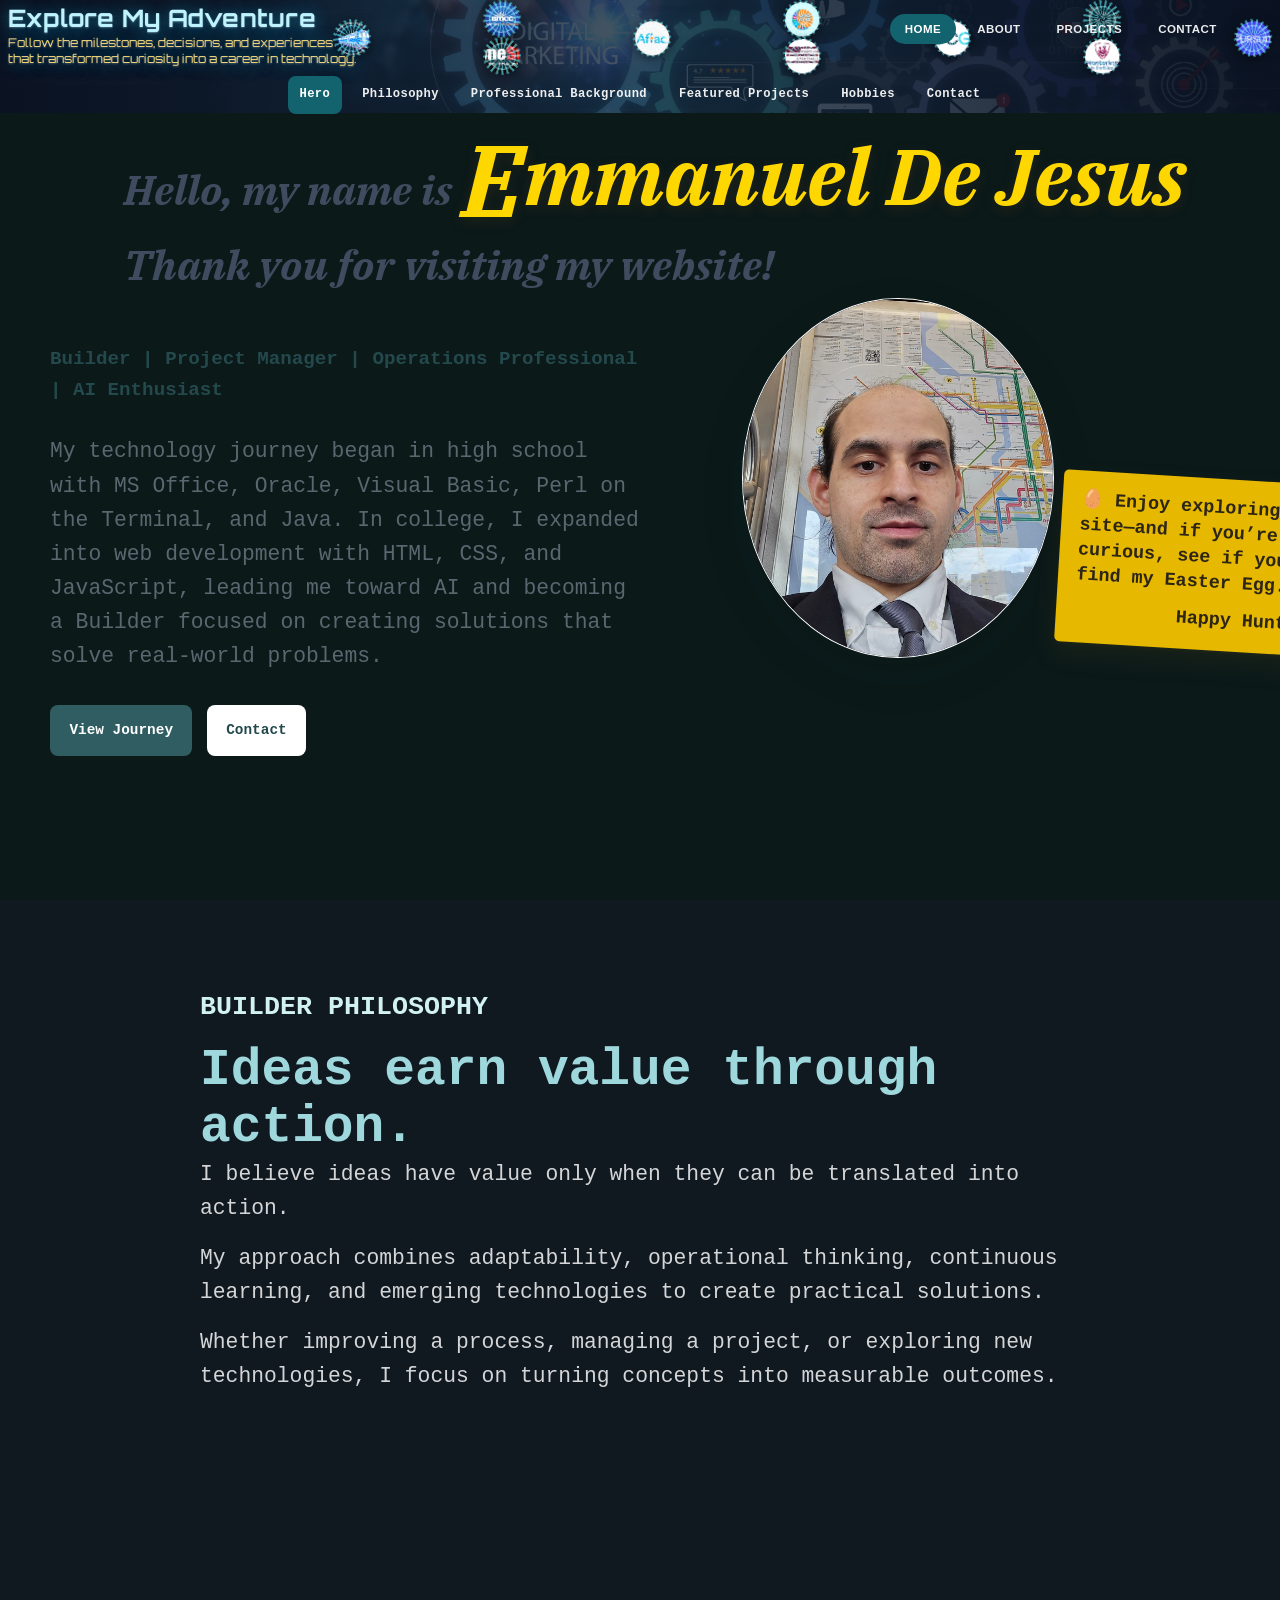
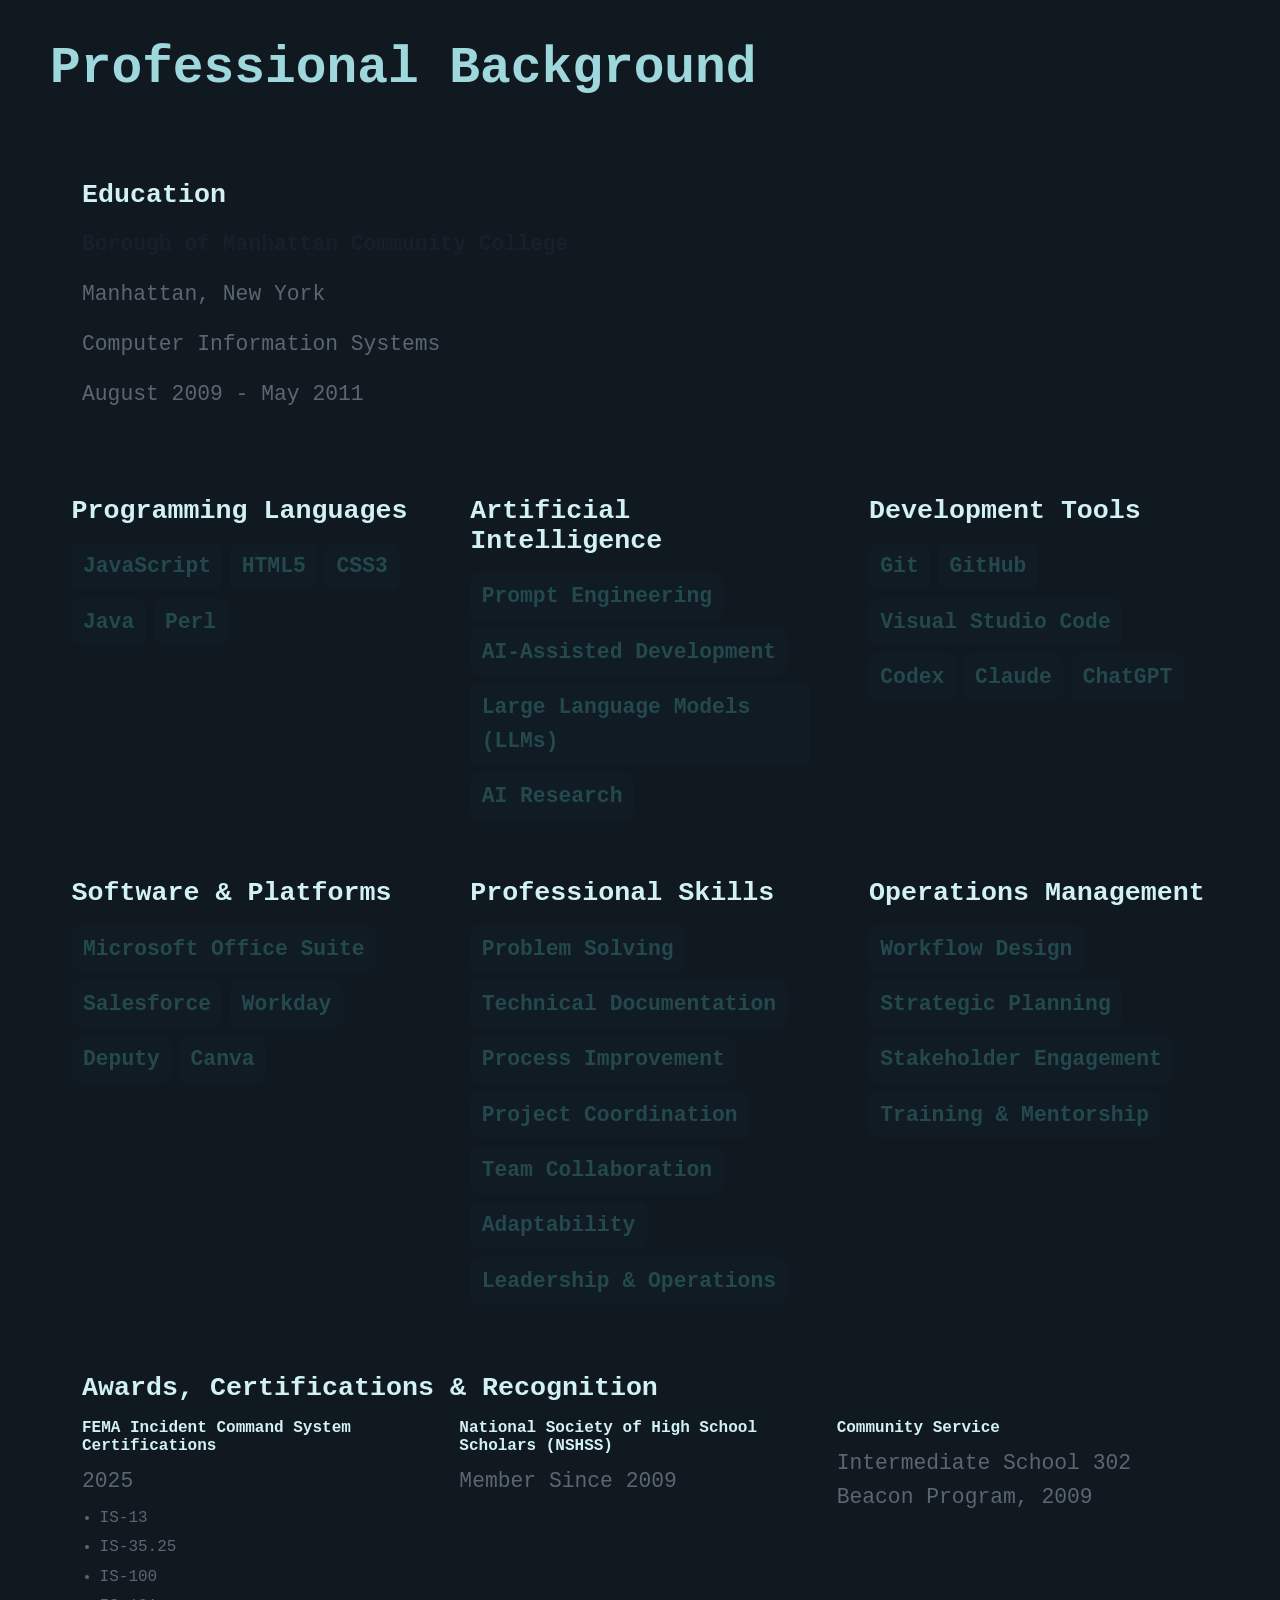
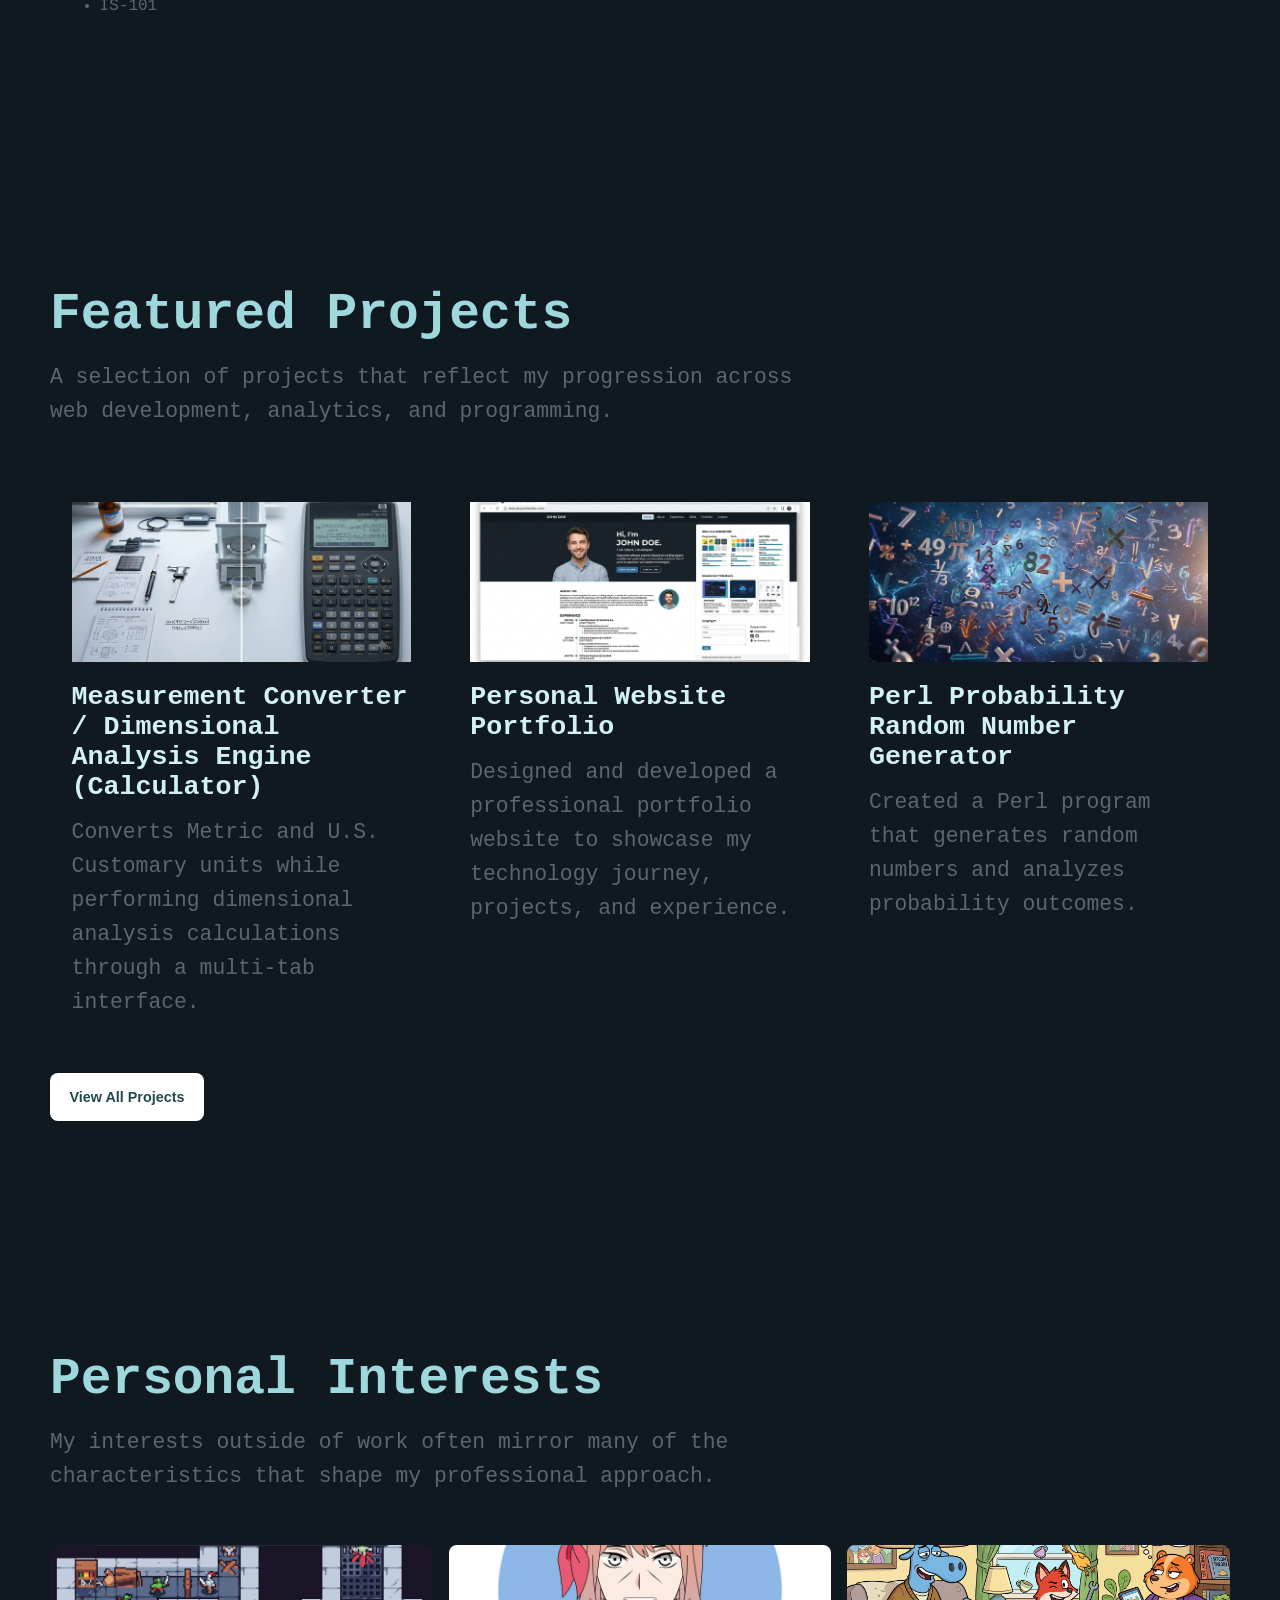
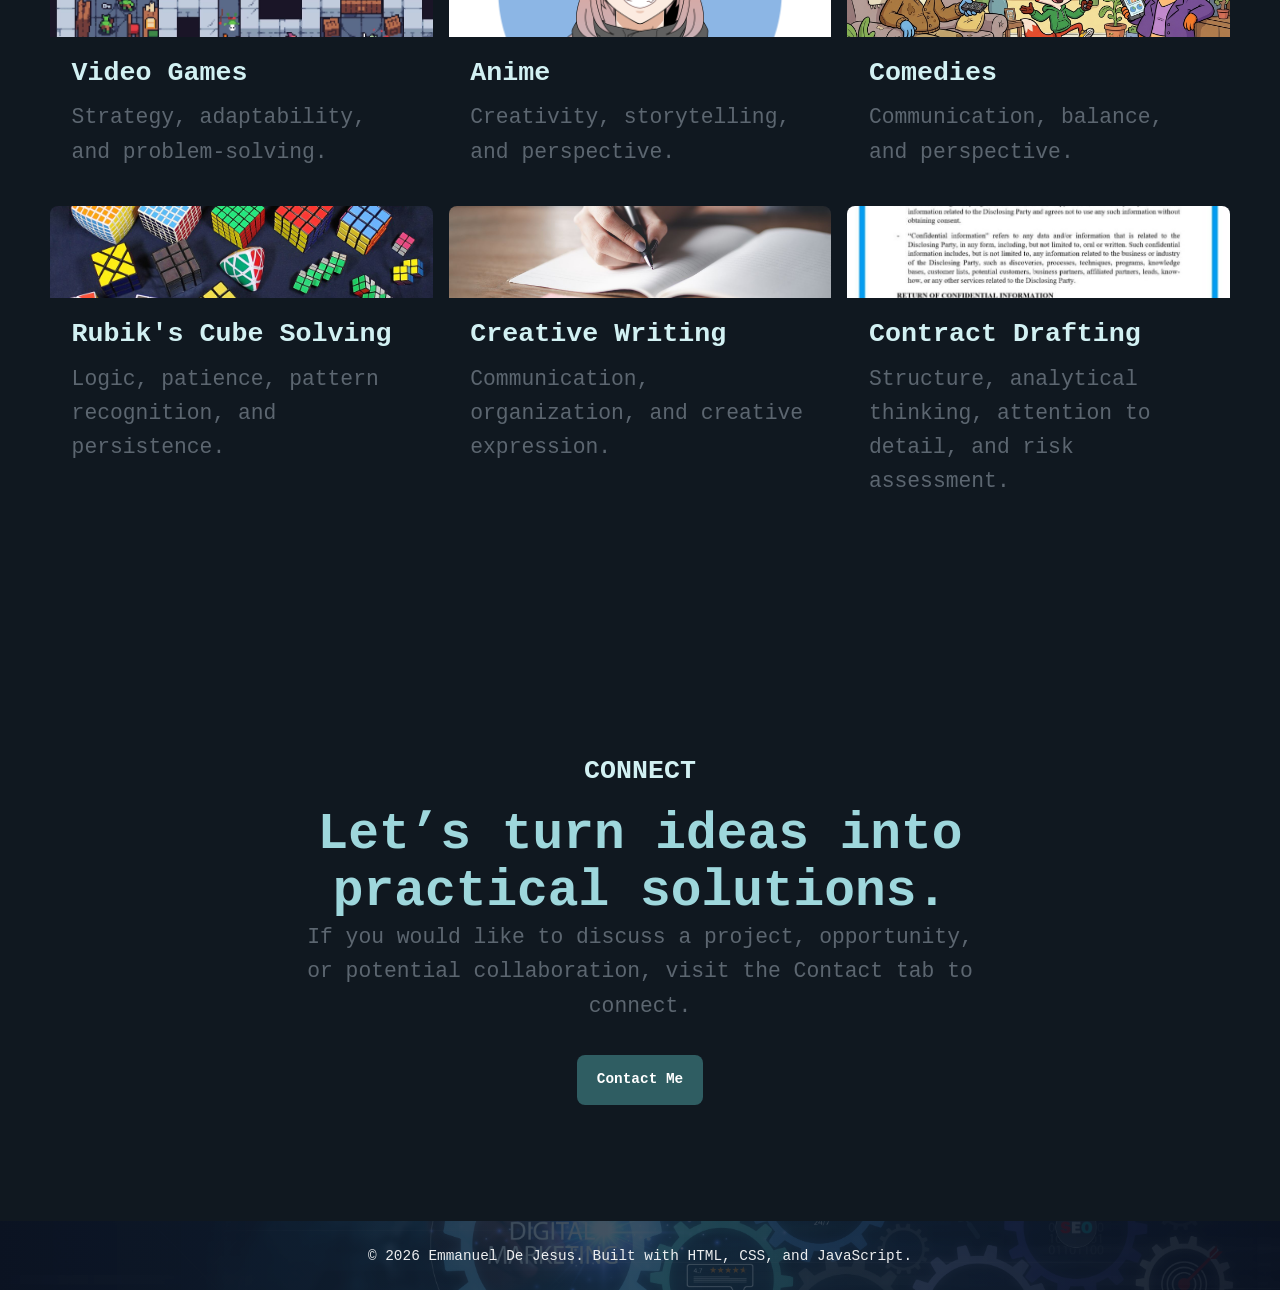
==== commit 652d8a0b: "feat: open Measurement Converter and Pig Latin project demos Open the requested project thumbnails a" ====
--- a/index.html
+++ b/index.html
@@ -212,8 +212,10 @@
             <div class="card-grid three">
 
               <article class="info-card">
-                <img class="project-thumbnail" src="images/projects/measurement-converter.png" alt="Measurement tools and scientific calculator illustrating dimensional analysis">
-                <h3>Measurement Converter / Dimensional Analysis Engine (Calculator)</h3>
+                <button class="project-demo-thumbnail" type="button" data-project-demo="measurement" aria-label="Open the Measurement Converter and Dimensional Analysis Engine demo">
+                  <img class="project-thumbnail" src="images/projects/measurement-converter.png" alt="Measurement tools and scientific calculator illustrating dimensional analysis">
+                </button>
+                <h3><button class="project-demo-title" type="button" data-project-demo="measurement">Measurement Converter / Dimensional Analysis Engine (Calculator)</button></h3>
                 <p class="resizable-section-text">
                   A dual-purpose application that converts between Metric and U.S. Customary units while also performing dimensional analysis calculations. Users can convert measurements, calculate equivalent values using compatible units, and switch between multiple categories—including length, weight, volume, area, and temperature—through an intuitive multi-tab interface.
                 </p>
@@ -256,8 +258,10 @@
               </article>
 
               <article class="info-card">
-                <img class="project-thumbnail" src="images/projects/java-pig-latin.png" alt="Person speaking to a crowd with Pig Latin subtitles">
-                <h3>Java Pig Latin Translator</h3>
+                <button class="project-demo-thumbnail" type="button" data-project-demo="pig-latin" aria-label="Open the Java Pig Latin Translator demo">
+                  <img class="project-thumbnail" src="images/projects/java-pig-latin.png" alt="Person speaking to a crowd with Pig Latin subtitles">
+                </button>
+                <h3><button class="project-demo-title" type="button" data-project-demo="pig-latin">Java Pig Latin Translator</button></h3>
                 <p class="resizable-section-text">
                   Developed a Java program that converts user-provided words into Pig Latin by applying language transformation rules through programming logic.
                 </p>
@@ -345,8 +349,10 @@
         </div>
         <div class="card-grid three">
           <article class="info-card">
-            <img class="project-thumbnail" src="images/projects/measurement-converter.png" alt="Measurement tools and scientific calculator illustrating dimensional analysis">
-            <h3>Measurement Converter / Dimensional Analysis Engine (Calculator)</h3>
+            <button class="project-demo-thumbnail" type="button" data-project-demo="measurement" aria-label="Open the Measurement Converter and Dimensional Analysis Engine demo">
+              <img class="project-thumbnail" src="images/projects/measurement-converter.png" alt="Measurement tools and scientific calculator illustrating dimensional analysis">
+            </button>
+            <h3><button class="project-demo-title" type="button" data-project-demo="measurement">Measurement Converter / Dimensional Analysis Engine (Calculator)</button></h3>
             <p class="resizable-section-text">Converts Metric and U.S. Customary units while performing dimensional analysis calculations through a multi-tab interface.</p>
           </article>
           <article class="info-card">
@@ -497,6 +503,16 @@
     </div>
   </dialog>
 
+  <dialog class="project-demo-modal" id="project-demo-modal" aria-labelledby="project-demo-title">
+    <div class="project-demo-modal-content">
+      <div class="project-demo-modal-header">
+        <h2 id="project-demo-title">Project Demo</h2>
+        <button class="project-demo-close" type="button" data-project-demo-close aria-label="Close project demo">Close</button>
+      </div>
+      <iframe class="project-demo-frame" data-project-demo-frame src="about:blank" title="Project demo"></iframe>
+    </div>
+  </dialog>
+
   <footer class="site-footer site-footer--banner">
     <p>&copy; <span id="current-year"></span> Emmanuel De Jesus. Built with HTML, CSS, and JavaScript.</p>
   </footer>
--- a/styles.css
+++ b/styles.css
@@ -1232,6 +1232,36 @@
   object-fit: cover;
 }
 
+.project-demo-thumbnail,
+.project-demo-title {
+  padding: 0;
+  border: 0;
+  background: transparent;
+  color: inherit;
+  cursor: pointer;
+  font: inherit;
+  text-align: left;
+}
+
+.project-demo-thumbnail {
+  display: block;
+  width: 100%;
+}
+
+.project-demo-thumbnail .project-thumbnail {
+  pointer-events: none;
+}
+
+.project-demo-title {
+  font-weight: inherit;
+}
+
+.project-demo-thumbnail:focus-visible,
+.project-demo-title:focus-visible {
+  outline: 3px solid var(--warm);
+  outline-offset: 4px;
+}
+
 .hobby-thumbnail--placeholder {
   display: grid;
   place-items: center;
@@ -1622,6 +1652,64 @@
   outline-offset: 3px;
 }
 
+.project-demo-modal {
+  width: min(1180px, calc(100vw - 2rem));
+  height: min(820px, calc(100vh - 2rem));
+  padding: 0;
+  border: 0;
+  background: #10272c;
+  color: #ffffff;
+  box-shadow: 0 24px 70px rgba(0, 0, 0, 0.45);
+}
+
+.project-demo-modal::backdrop {
+  background: rgba(3, 12, 18, 0.72);
+}
+
+.project-demo-modal-content {
+  display: grid;
+  grid-template-rows: auto minmax(0, 1fr);
+  height: 100%;
+}
+
+.project-demo-modal-header {
+  display: flex;
+  align-items: center;
+  justify-content: space-between;
+  gap: 1rem;
+  padding: 1rem 1.25rem;
+}
+
+.project-demo-modal h2 {
+  color: #ffffff;
+}
+
+.project-demo-close {
+  padding: 0.55rem 0.9rem;
+  border: 0;
+  background: rgba(255, 255, 255, 0.15);
+  color: #ffffff;
+  cursor: pointer;
+  font: inherit;
+  font-weight: 700;
+}
+
+.project-demo-close:hover {
+  background: rgba(255, 255, 255, 0.28);
+}
+
+.project-demo-close:focus-visible {
+  outline: 3px solid var(--warm);
+  outline-offset: 3px;
+}
+
+.project-demo-frame {
+  width: 100%;
+  height: 100%;
+  border: 0;
+  background: #ffffff;
+}
+
 .contact-submit-status {
   min-height: 1.5rem;
   margin: 1rem 0 0;
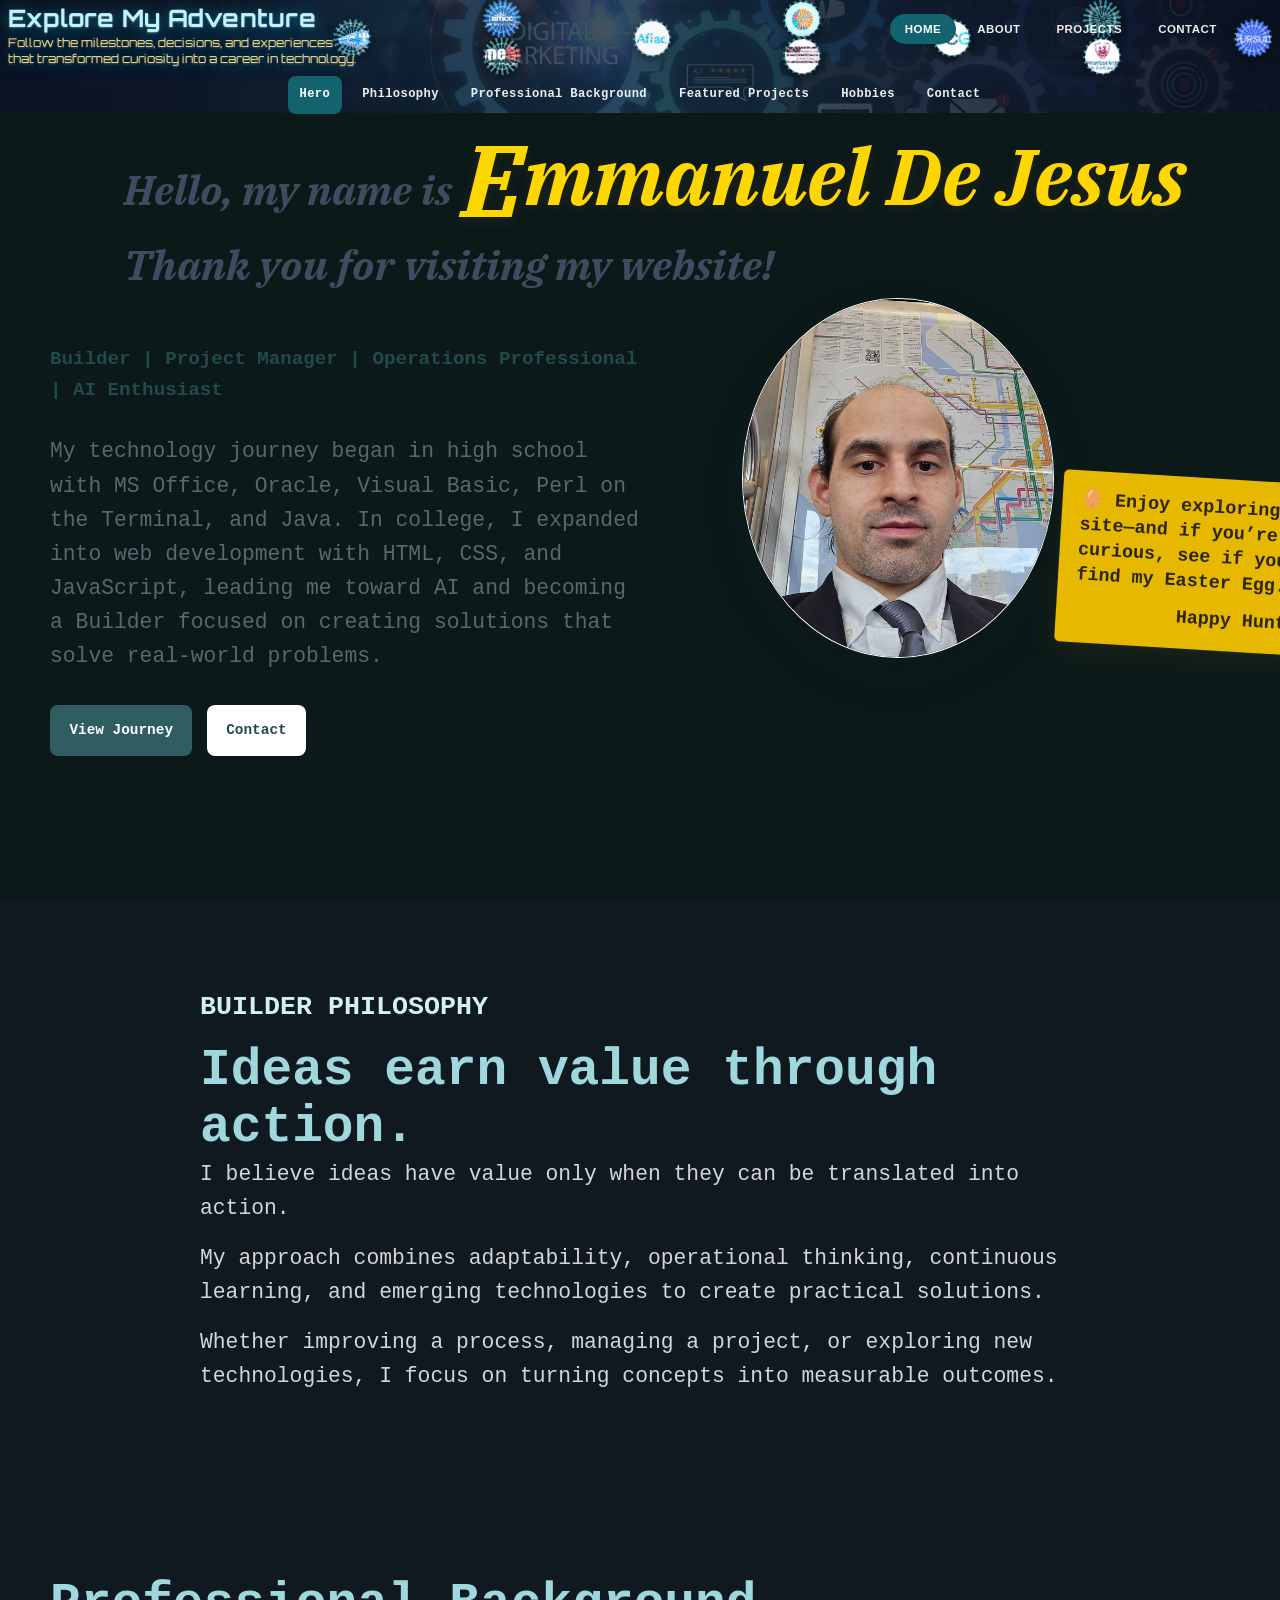
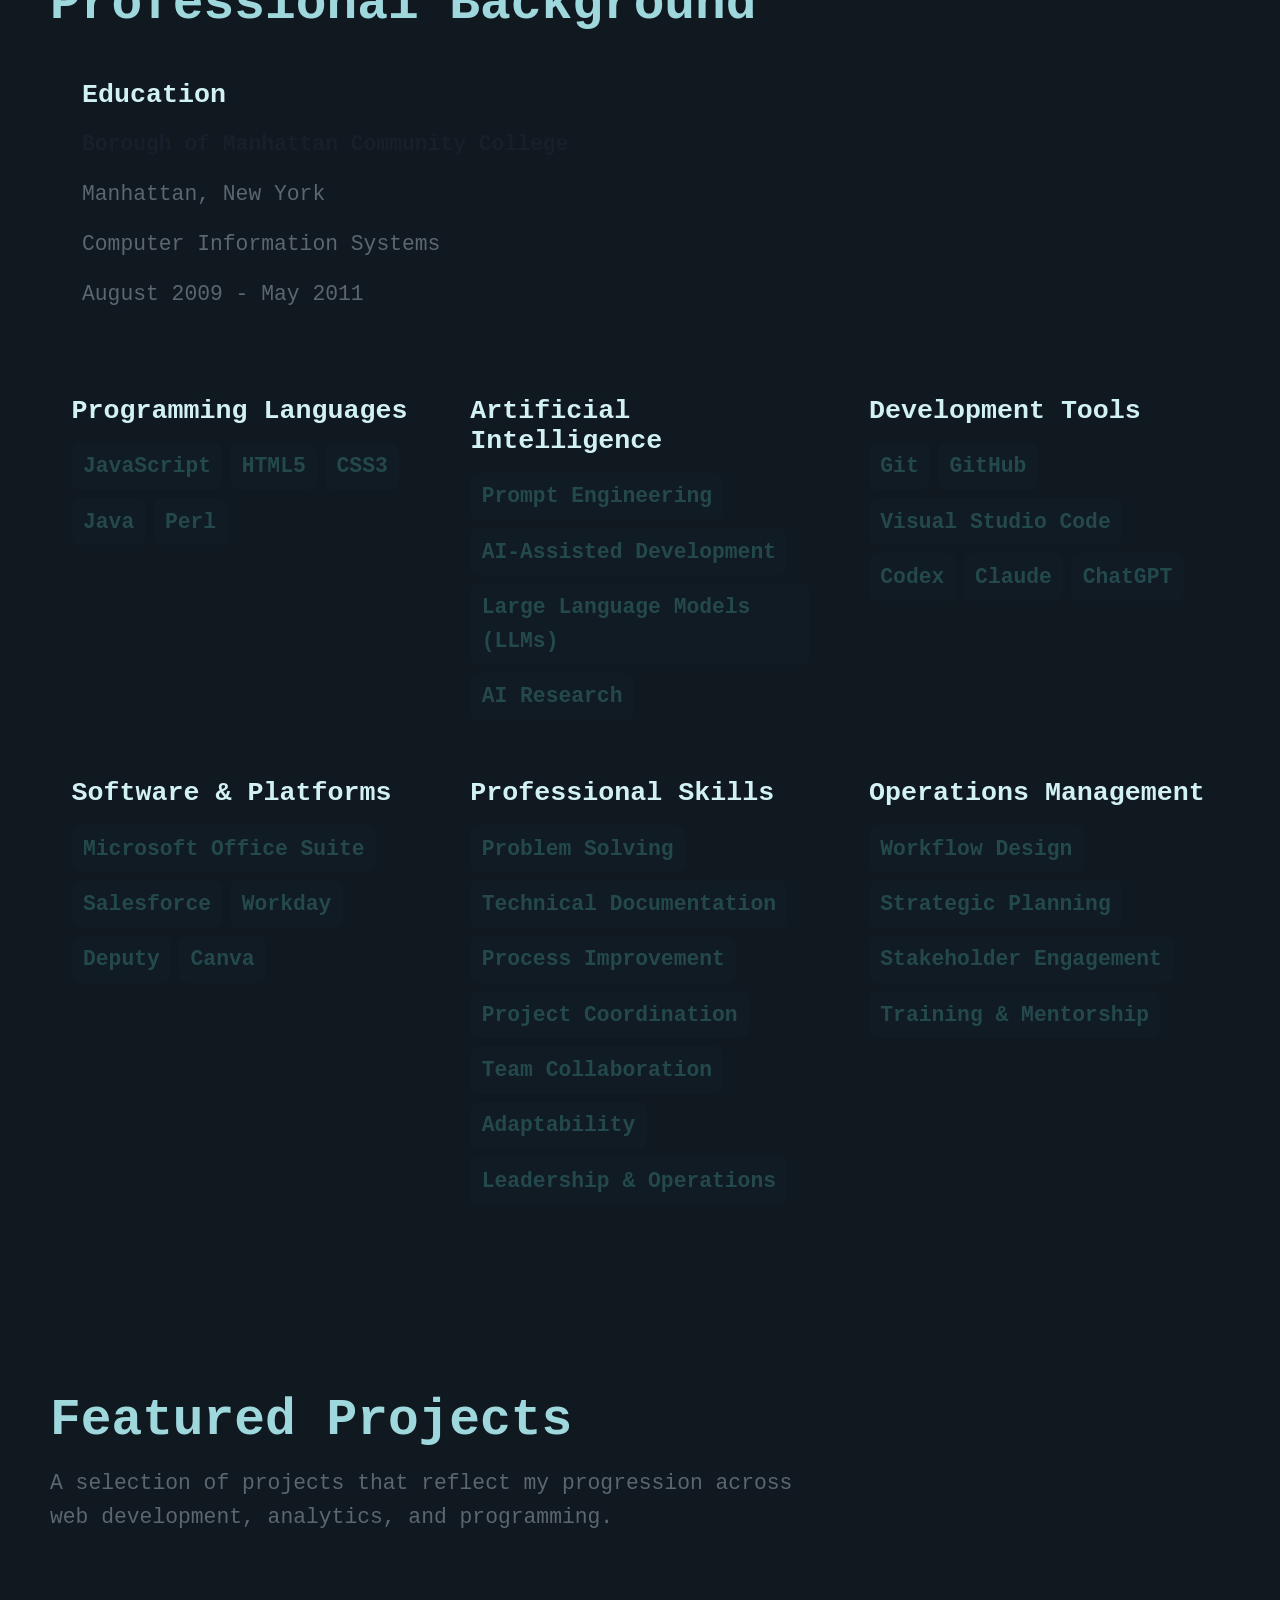
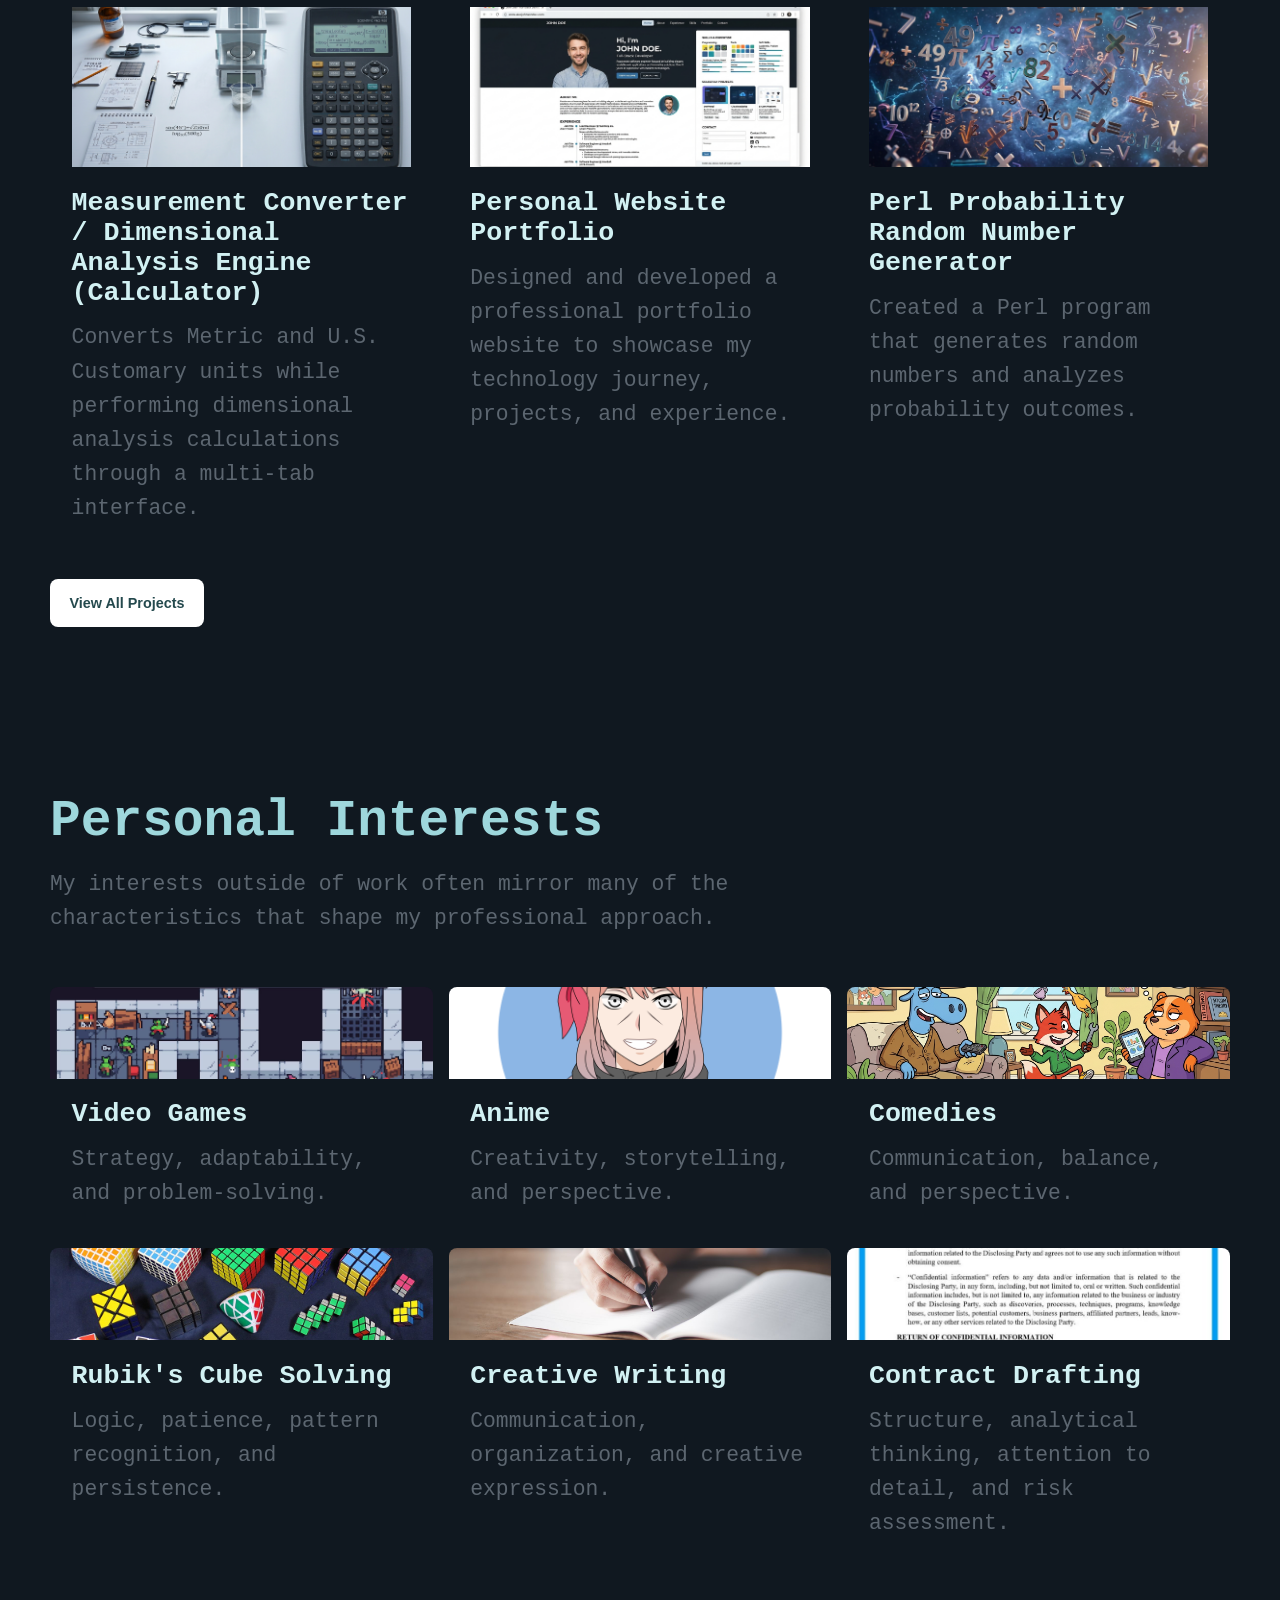
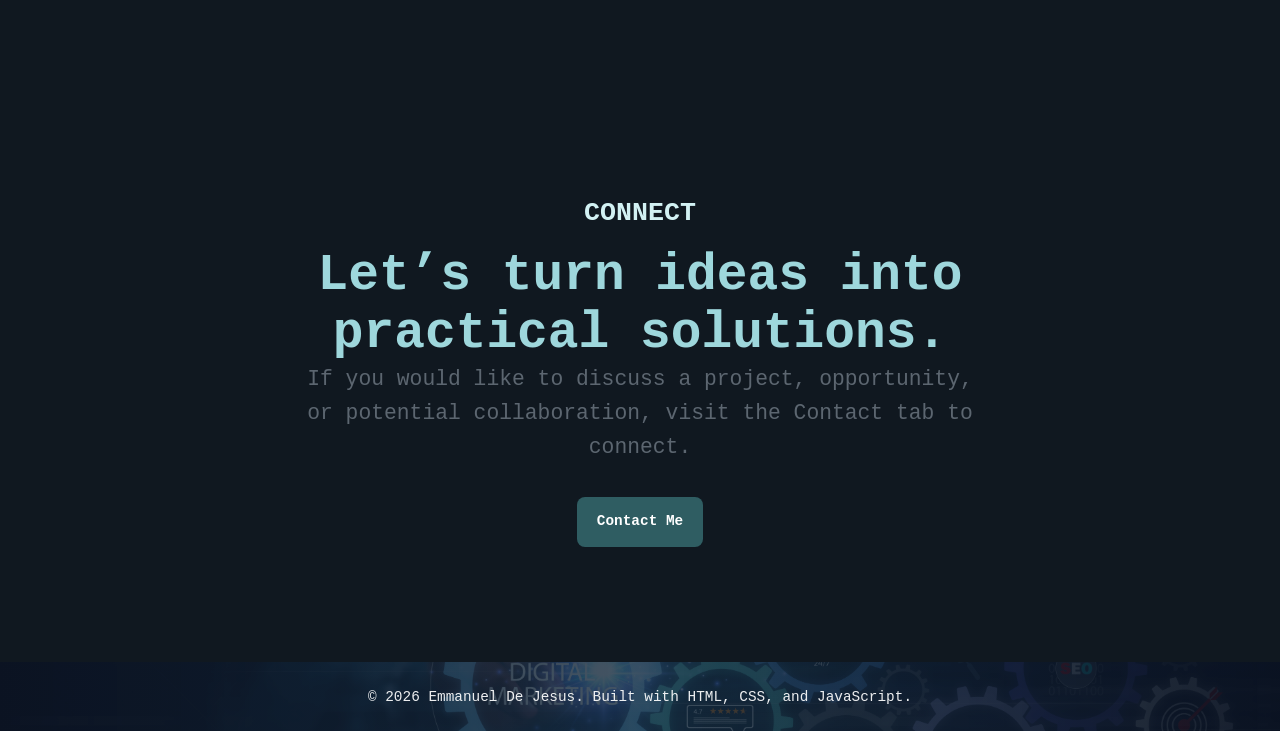
==== commit 3413e301: "style: refine website section spacing" ====
--- a/index.html
+++ b/index.html
@@ -314,29 +314,6 @@
 
           <div class="skills-region" id="skills-region" aria-live="polite"></div>
 
-          <article class="content-panel recognition">
-            <h3>Awards, Certifications &amp; Recognition</h3>
-            <div class="recognition-list">
-              <div>
-                <h4>FEMA Incident Command System Certifications</h4>
-                <p class="resizable-section-text">2025</p>
-                <ul>
-                  <li>IS-13</li>
-                  <li>IS-35.25</li>
-                  <li>IS-100</li>
-                  <li>IS-101</li>
-                </ul>
-              </div>
-              <div>
-                <h4>National Society of High School Scholars (NSHSS)</h4>
-                <p class="resizable-section-text">Member Since 2009</p>
-              </div>
-              <div>
-                <h4>Community Service</h4>
-                <p class="resizable-section-text">Intermediate School 302 Beacon Program, 2009</p>
-              </div>
-            </div>
-          </article>
         </div>
       </div>
     </section>
@@ -425,7 +402,6 @@
     <section class="section tab-content" id="contact" data-tab-panel="contact">
       <div class="section-inner">
         <div class="section-heading compact">
-          <p class="eyebrow">Contact</p>
           <h2>Emmanuel De Jesus</h2>
           <p class="identity">Builder | Project Manager | Operations Professional | AI Enthusiast</p>
         </div>
--- a/styles.css
+++ b/styles.css
@@ -1973,3 +1973,22 @@
 #journey .journey-stage-content h3 {
   font-size: 20pt;
 }
+
+/* Match the established Personal Interests heading-to-introduction spacing. */
+#home-background .section-heading,
+#about .section-heading,
+#learned .section-heading,
+#style .section-heading,
+#projects .section-heading {
+  margin-bottom: 1rem;
+}
+
+/* Reduce only the requested inter-section boundaries by exactly 4rem. */
+#home-philosophy,
+#home-background,
+#home-projects,
+#about .about-section,
+#journey,
+#learned {
+  margin-bottom: -4rem;
+}
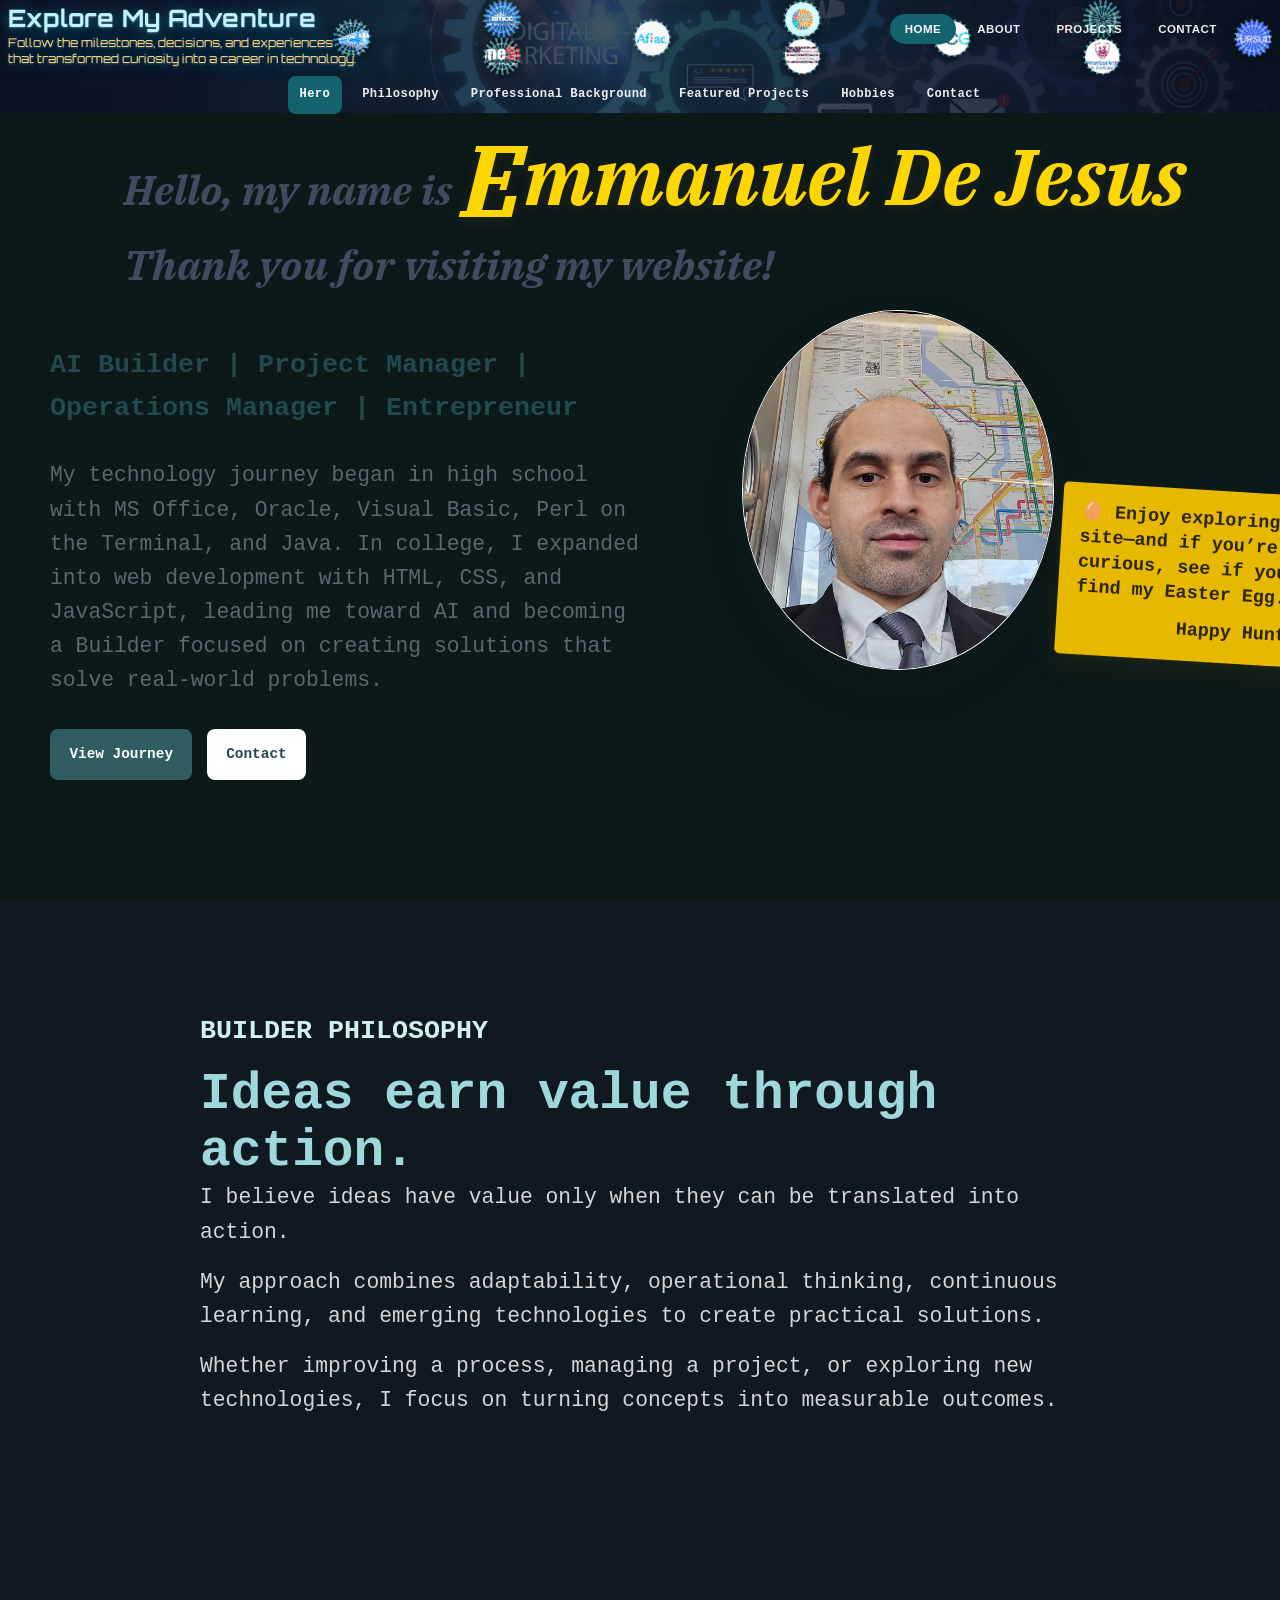
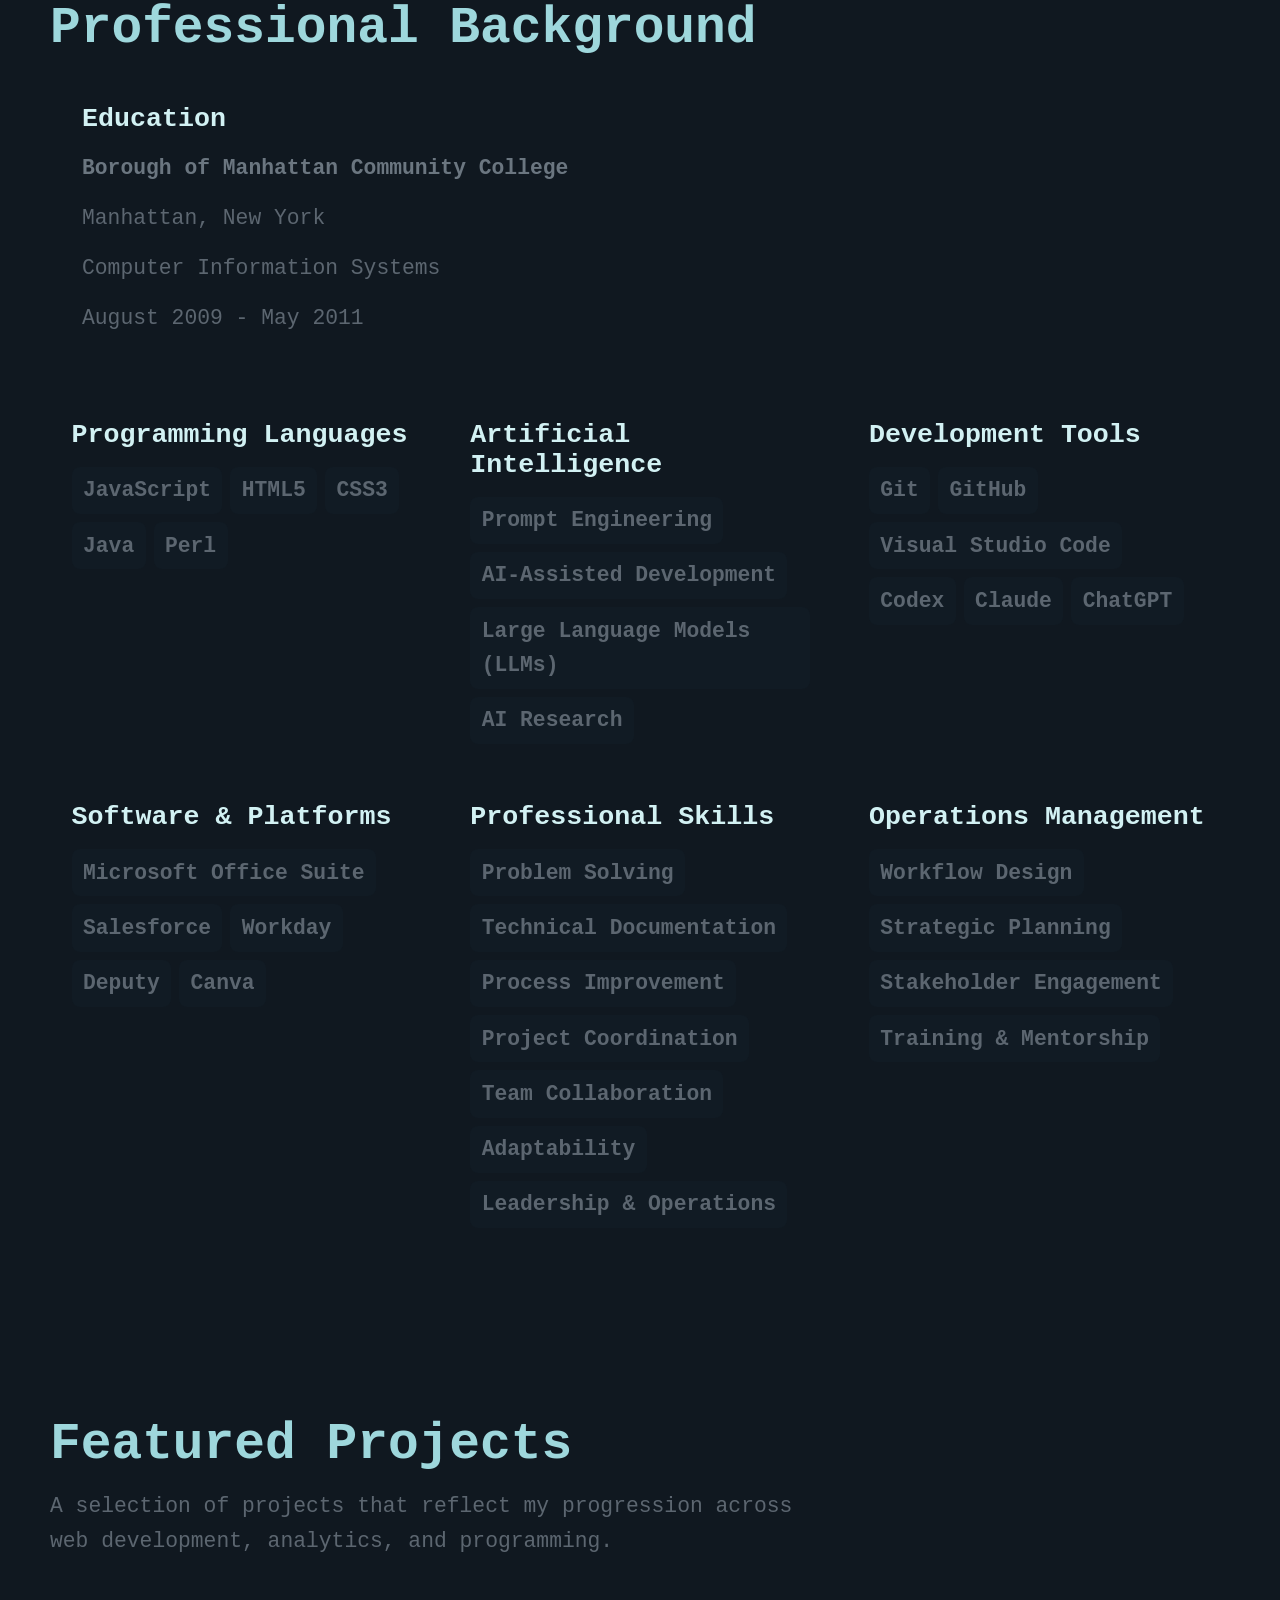
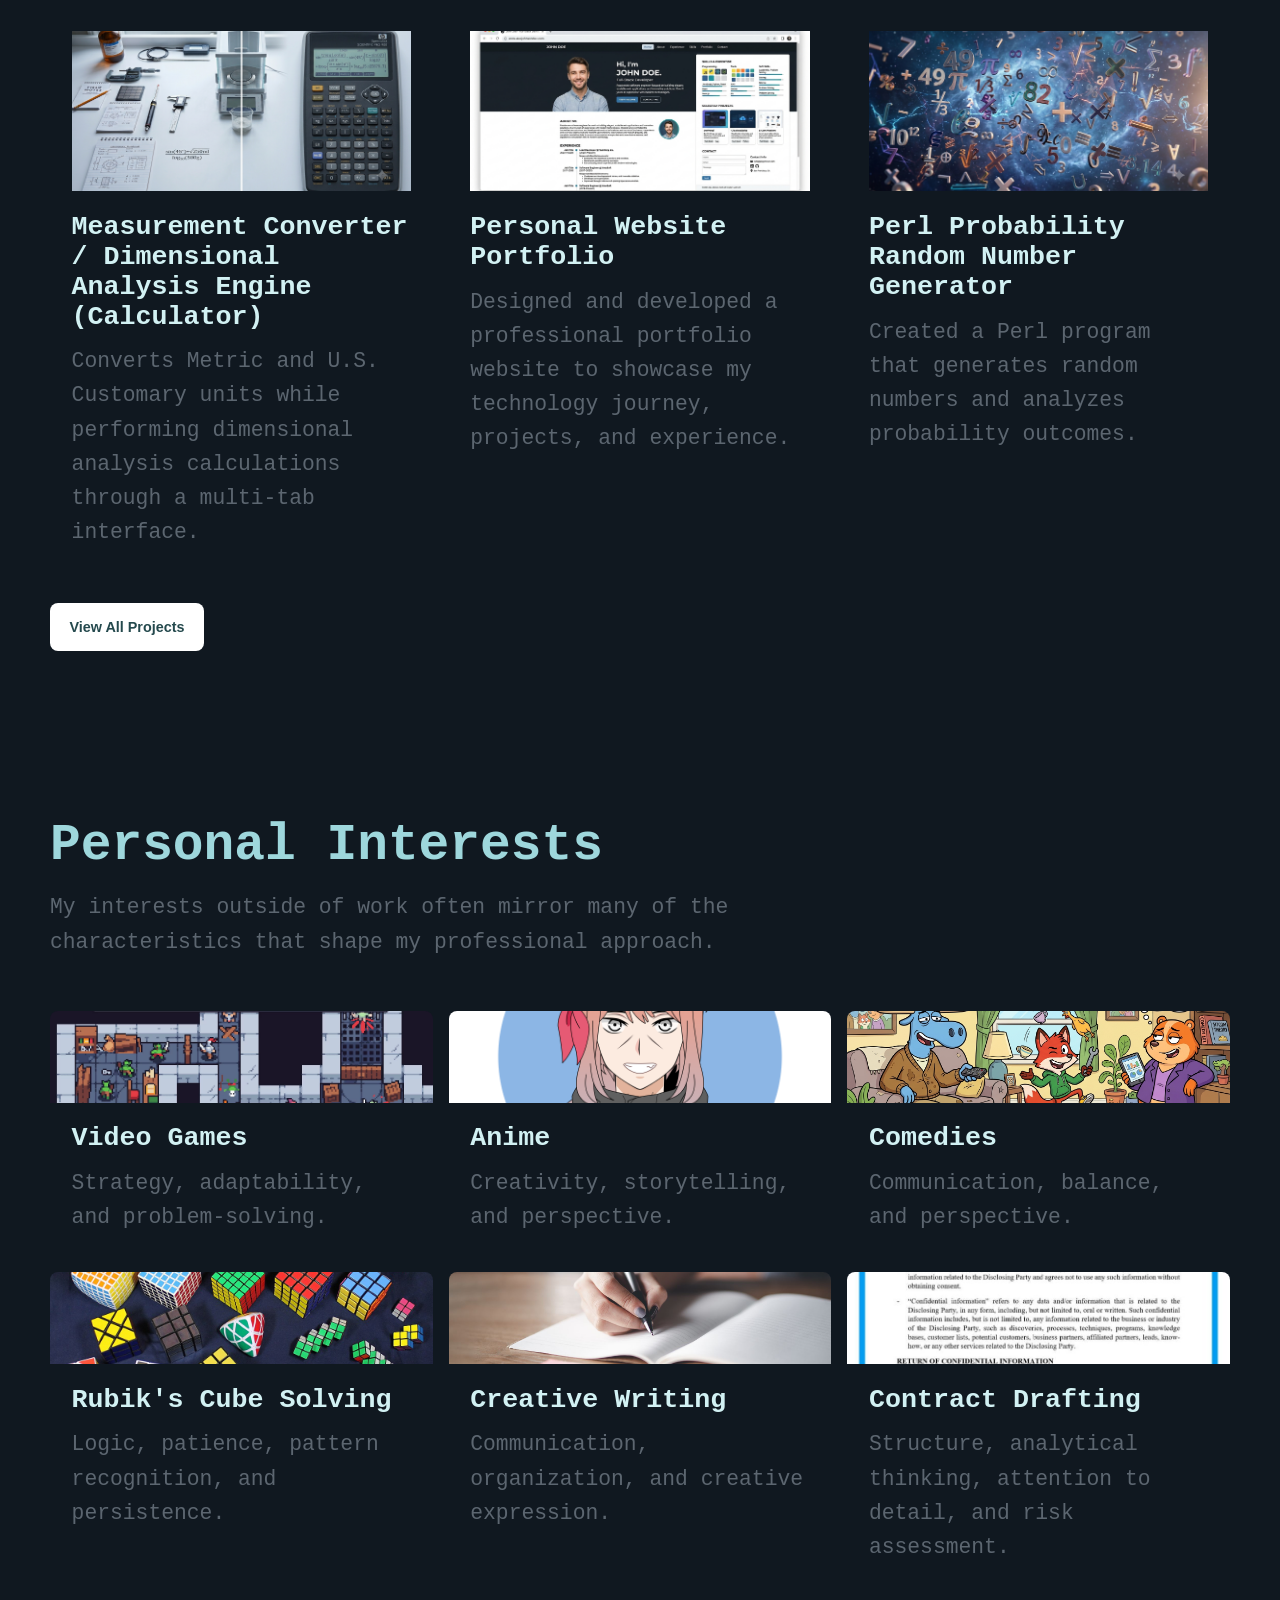
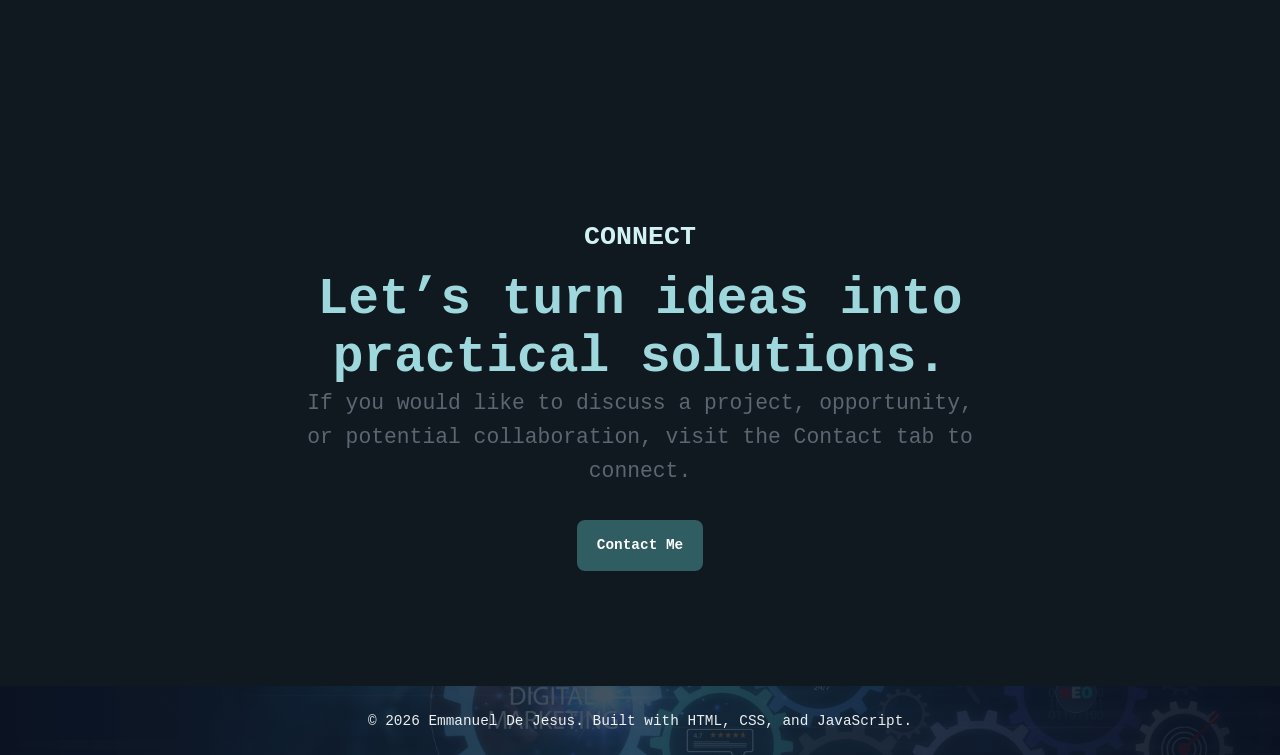
==== commit f5bf400a: "feat: update home hero identity" ====
--- a/index.html
+++ b/index.html
@@ -75,7 +75,7 @@
             </div>
           </div>
 
-          <p class="identity">Builder | Project Manager | Operations Professional | AI Enthusiast</p>
+          <p class="identity">AI Builder | Project Manager | Operations Manager | Entrepreneur</p>
           <p class="hero-text resizable-section-text">
                 My technology journey began in high school with MS Office, Oracle, Visual Basic, Perl on the Terminal, and Java. In college, I expanded into web development with HTML, CSS, and JavaScript, leading me toward AI and becoming a Builder focused on creating solutions that solve real-world problems.
           </p>
--- a/styles.css
+++ b/styles.css
@@ -712,6 +712,13 @@
   font-weight: 700;
 }
 
+#home-hero .identity {
+  width: 34ch;
+  max-width: 100%;
+  font-size: 20pt;
+  white-space: normal;
+}
+
 .hero-text {
   max-width: 720px;
   margin-top: 1.8rem;
@@ -1410,8 +1417,8 @@
   gap: 1rem;
 }
 
-.education strong {
-  color: var(--text);
+#home-background .education strong {
+  color: #6b7680;
 }
 
 .skills-region {
@@ -1452,6 +1459,7 @@
 }
 
 #home-background .skill-tag {
+  color: var(--muted-text);
   font-size: 16pt;
 }
 
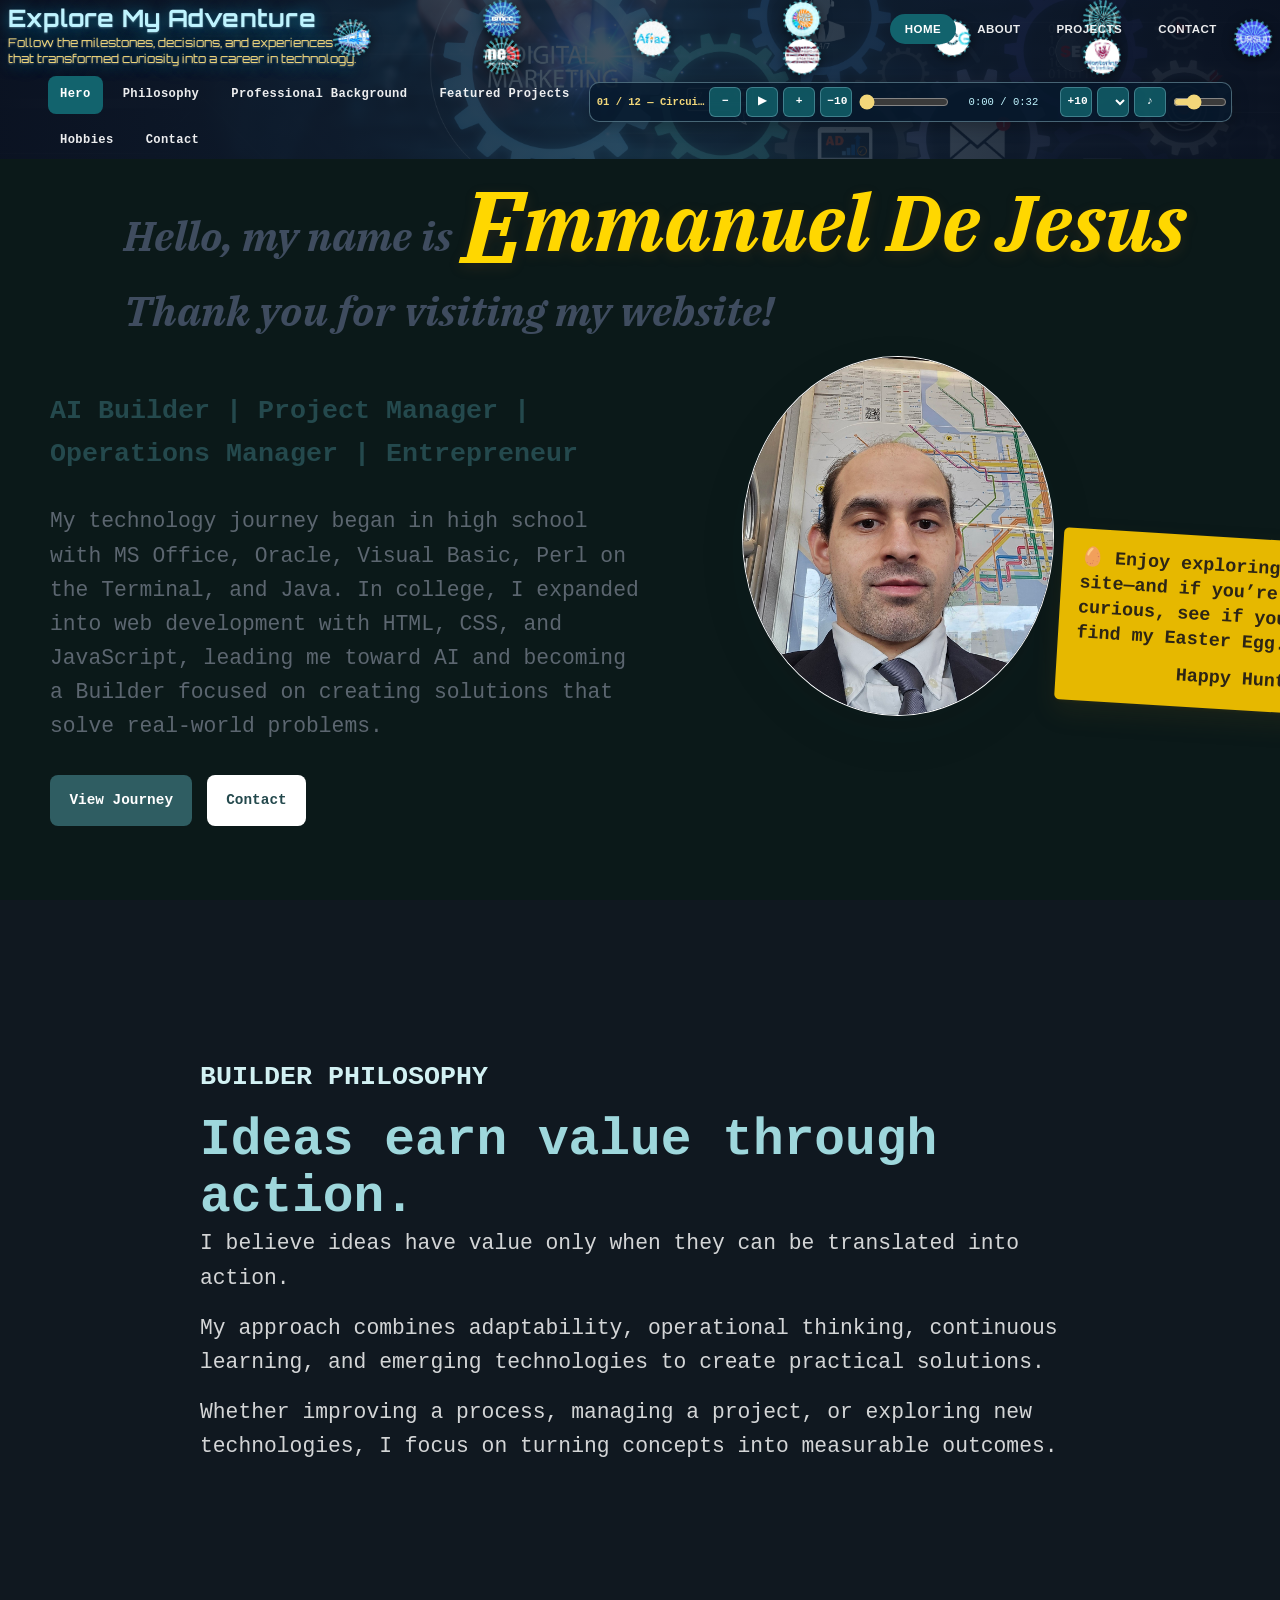
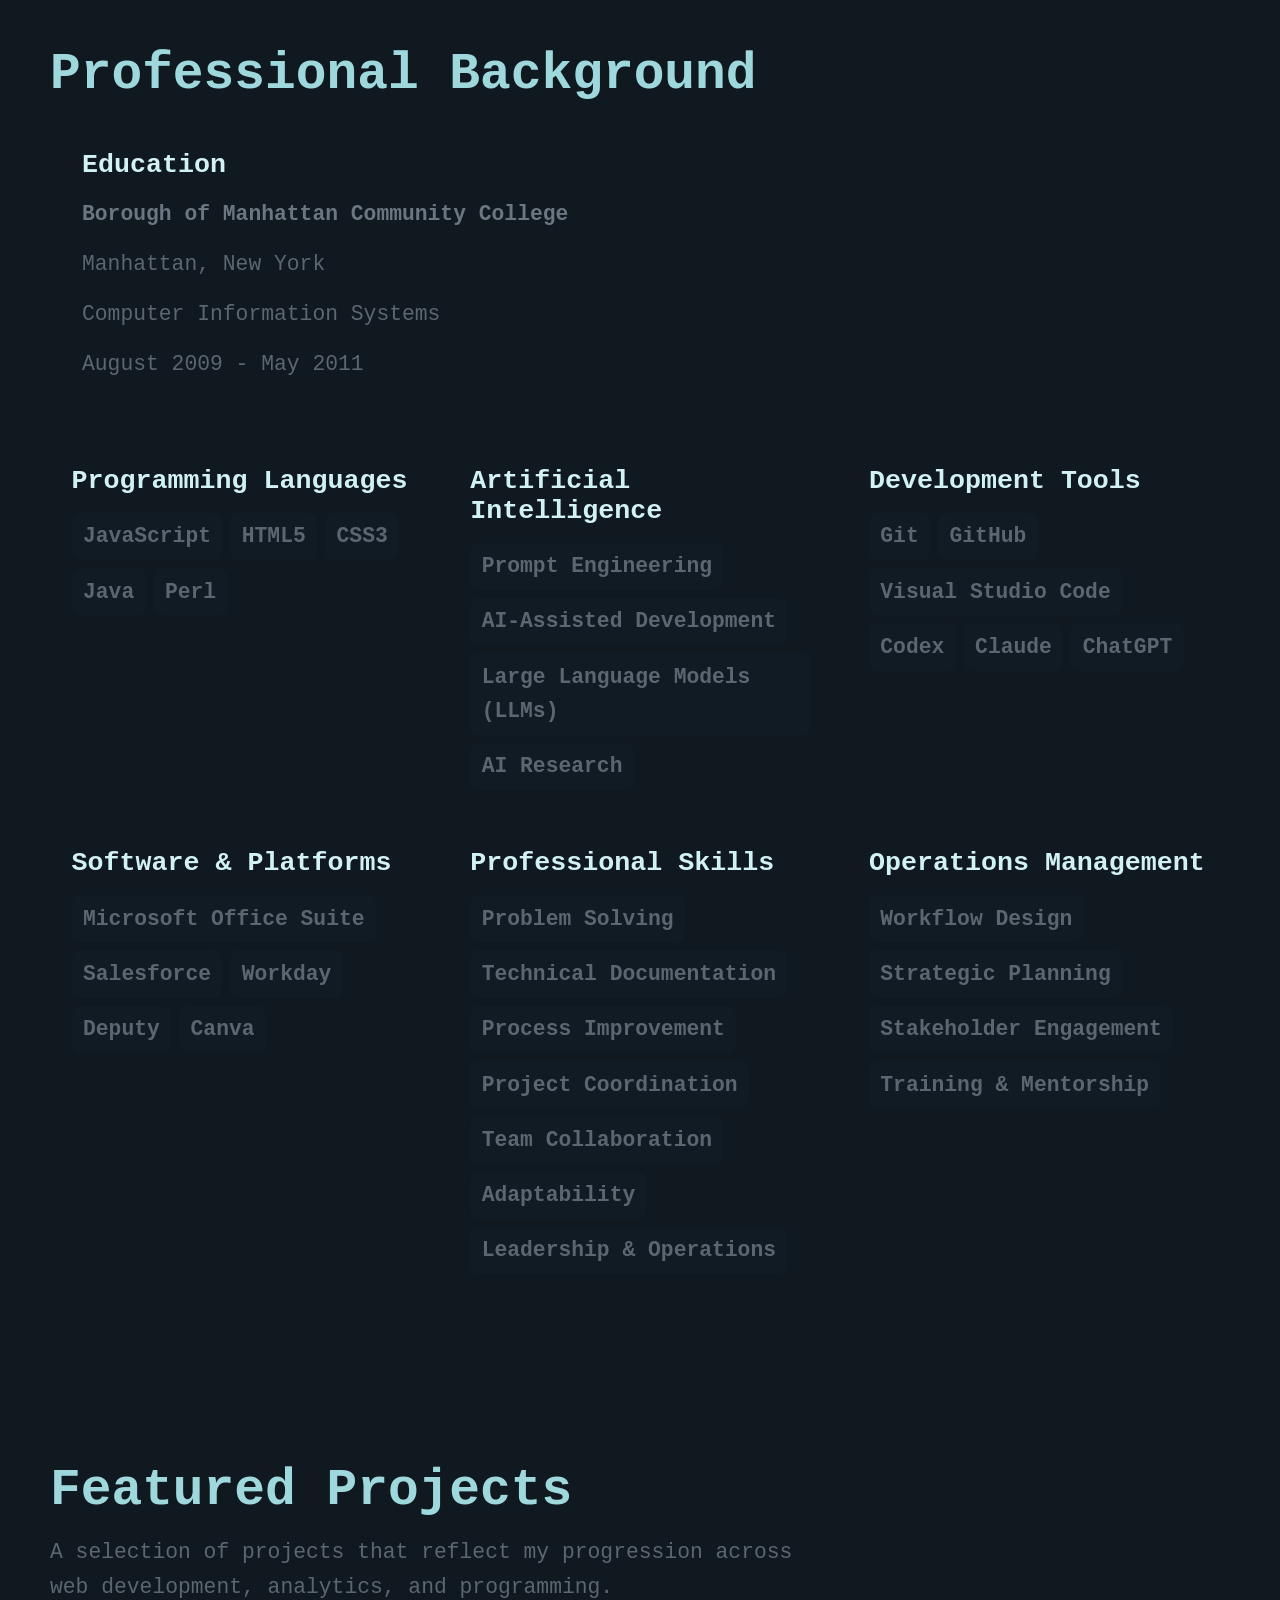
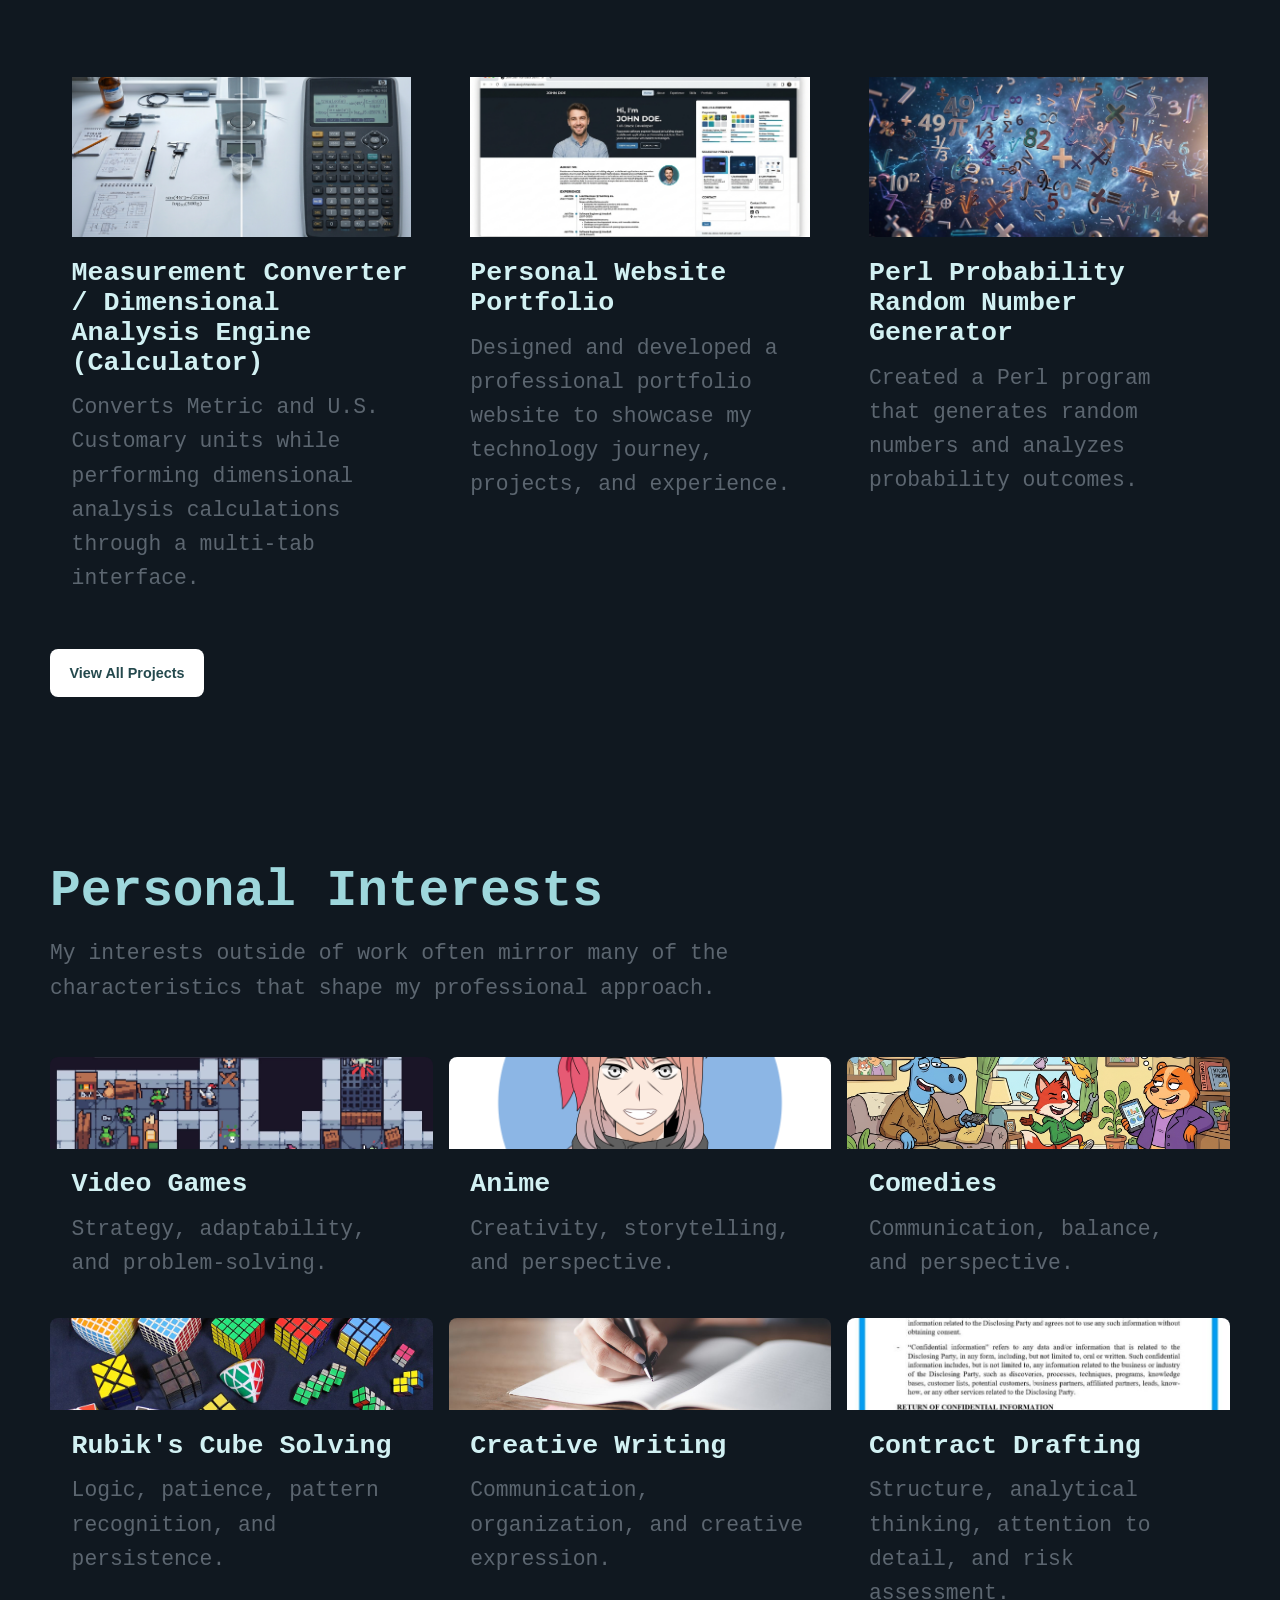
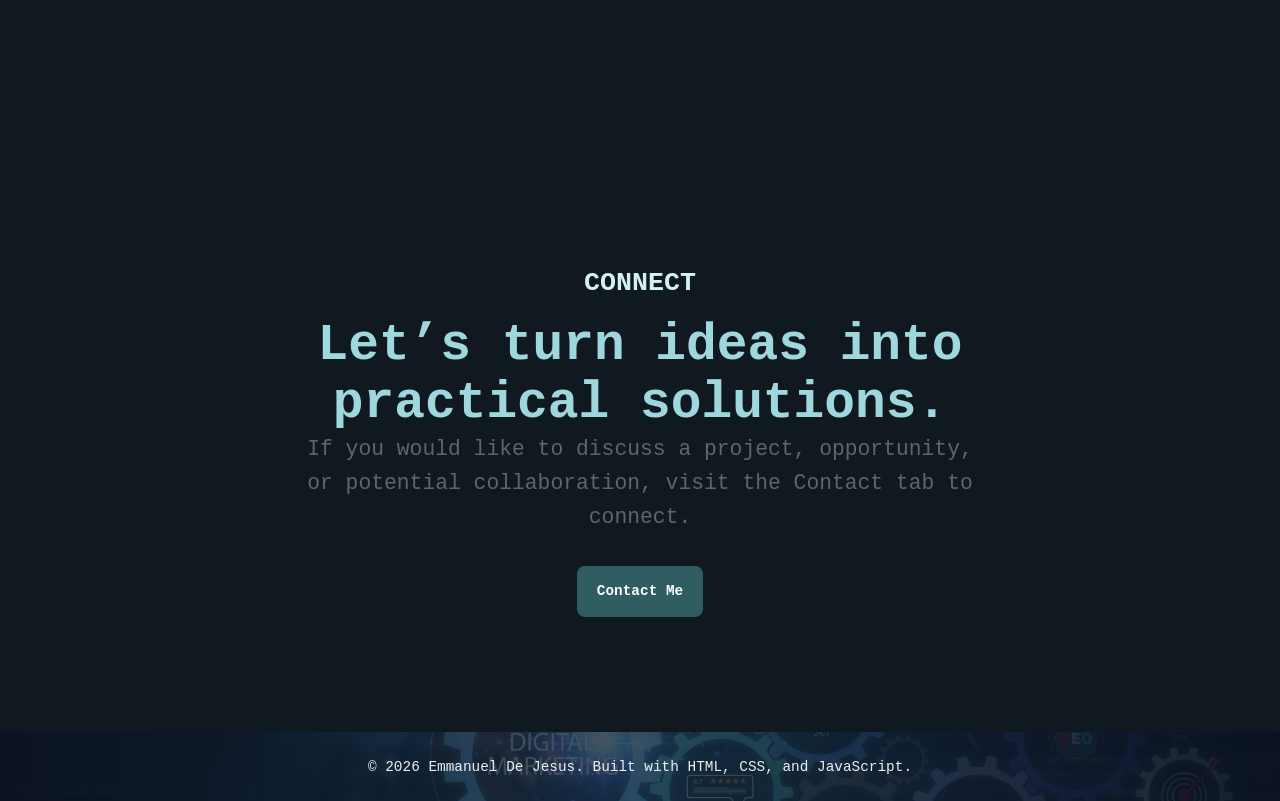
==== commit 2436bdb8: "feat: All Tabs Adventure Banner add 12-track playlist and eight playback speeds" ====
--- a/index.html
+++ b/index.html
@@ -61,6 +61,37 @@
         <a href="#home-contact" data-home-section="home-contact">Contact</a>
       </div>
     </nav>
+    <section class="banner-audio" aria-label="Adventure rhythm player" data-banner-audio>
+      <output class="banner-audio-track" data-audio-track aria-live="polite">01 / 12 — Circuit Dawn</output>
+      <button class="banner-audio-button" type="button" data-audio-previous aria-label="Previous rhythm" disabled>−</button>
+      <button class="banner-audio-button" type="button" data-audio-play aria-label="Play adventure rhythm" disabled>
+        <span aria-hidden="true" data-audio-play-icon>▶</span>
+      </button>
+      <button class="banner-audio-button" type="button" data-audio-next aria-label="Next rhythm" disabled>+</button>
+      <button class="banner-audio-button" type="button" data-audio-rewind aria-label="Rewind 10 seconds" disabled>−10</button>
+      <label class="sr-only" for="banner-audio-progress">Rhythm position</label>
+      <input id="banner-audio-progress" class="banner-audio-progress" data-audio-progress type="range" min="0" max="32" value="0" step="0.1" disabled>
+      <output class="banner-audio-time" data-audio-time for="banner-audio-progress">0:00 / 0:32</output>
+      <button class="banner-audio-button" type="button" data-audio-forward aria-label="Fast-forward 10 seconds" disabled>+10</button>
+      <label class="sr-only" for="banner-audio-speed">Playback speed</label>
+      <select id="banner-audio-speed" class="banner-audio-speed" data-audio-speed aria-label="Playback speed" disabled>
+        <option value="0.25">0.25×</option>
+        <option value="0.50">0.50×</option>
+        <option value="0.75">0.75×</option>
+        <option value="1.00" selected>1.00×</option>
+        <option value="1.25">1.25×</option>
+        <option value="1.50">1.50×</option>
+        <option value="1.75">1.75×</option>
+        <option value="2.00">2.00×</option>
+      </select>
+      <button class="banner-audio-button" type="button" data-audio-mute aria-label="Mute adventure rhythm" disabled>
+        <span aria-hidden="true" data-audio-volume-icon>♪</span>
+      </button>
+      <label class="sr-only" for="banner-audio-volume">Rhythm volume</label>
+      <input id="banner-audio-volume" class="banner-audio-volume" data-audio-volume type="range" min="0" max="1" value="0.35" step="0.05" disabled>
+      <audio data-audio-element preload="metadata"></audio>
+      <span class="sr-only" data-audio-status role="status" aria-live="polite">Adventure rhythm loading.</span>
+    </section>
   </header>
 
   <main>
--- a/styles.css
+++ b/styles.css
@@ -356,6 +356,7 @@
   position: relative;
   z-index: 3;
   grid-column: 2;
+  grid-row: 1;
   border: 0;
   outline: 0;
   box-shadow: none;
@@ -871,7 +872,8 @@
 .home-section-nav {
   position: relative;
   z-index: 2;
-  grid-column: 1 / -1;
+  grid-column: 1;
+  grid-row: 2;
   width: 100%;
   border: 0;
   padding: 0;
@@ -883,12 +885,100 @@
 .home-section-nav-inner {
   display: flex;
   flex-wrap: wrap;
-  justify-content: center;
+  justify-content: flex-start;
   gap: 0.5rem;
   padding: 0;
   border: 0;
   background: transparent;
   box-shadow: none;
+  margin-left: 0;
+}
+
+.banner-audio {
+  position: relative;
+  z-index: 3;
+  display: grid;
+  grid-column: 2;
+  grid-row: 2;
+  grid-template-columns: minmax(108px, 148px) auto auto auto auto minmax(90px, 150px) auto auto auto auto minmax(54px, 72px);
+  align-items: center;
+  justify-self: end;
+  gap: 0.3rem;
+  min-height: 38px;
+  padding: 0.25rem 0.4rem;
+  border: 1px solid rgba(191, 244, 255, 0.35);
+  border-radius: 10px;
+  background: rgba(7, 25, 43, 0.84);
+  color: #ffffff;
+  box-shadow: 0 4px 16px rgba(0, 0, 0, 0.28);
+}
+
+.banner-audio-button,
+.banner-audio-speed {
+  min-width: 32px;
+  min-height: 30px;
+  padding: 0.25rem 0.4rem;
+  border: 1px solid rgba(191, 244, 255, 0.28);
+  border-radius: 6px;
+  background: rgba(18, 99, 109, 0.8);
+  color: #ffffff;
+  font: 700 0.7rem/1 "Cascadia Code", "SFMono-Regular", Consolas, monospace;
+}
+
+.banner-audio-button:not(:disabled),
+.banner-audio-speed:not(:disabled),
+.banner-audio-progress:not(:disabled),
+.banner-audio-volume:not(:disabled) {
+  cursor: pointer;
+}
+
+.banner-audio-button:hover:not(:disabled),
+.banner-audio-speed:hover:not(:disabled) {
+  background: rgba(47, 145, 154, 0.95);
+}
+
+.banner-audio-button:focus-visible,
+.banner-audio-speed:focus-visible,
+.banner-audio-progress:focus-visible,
+.banner-audio-volume:focus-visible {
+  outline: 3px solid var(--warm);
+  outline-offset: 2px;
+}
+
+.banner-audio-button:disabled,
+.banner-audio-speed:disabled,
+.banner-audio-progress:disabled,
+.banner-audio-volume:disabled {
+  cursor: wait;
+  opacity: 0.55;
+}
+
+.banner-audio-progress,
+.banner-audio-volume {
+  width: 100%;
+  accent-color: #f2d77a;
+}
+
+.banner-audio-time {
+  min-width: 6.5rem;
+  color: #bff4ff;
+  font-size: 0.66rem;
+  text-align: center;
+  white-space: nowrap;
+}
+
+.banner-audio-track {
+  min-width: 0;
+  color: #f2d77a;
+  font-size: 0.66rem;
+  font-weight: 700;
+  overflow: hidden;
+  text-overflow: ellipsis;
+  white-space: nowrap;
+}
+
+.banner-audio-speed {
+  appearance: auto;
 }
 
 .home-section-nav a {
@@ -1864,6 +1954,18 @@
     grid-template-columns: repeat(3, minmax(0, 1fr));
   }
 
+  .home-section-nav {
+    grid-column: 1 / -1;
+    grid-row: 2;
+  }
+
+  .banner-audio {
+    grid-column: 1 / -1;
+    grid-row: 3;
+    grid-template-columns: minmax(100px, 140px) auto auto auto auto minmax(80px, 1fr) auto auto auto auto minmax(54px, 80px);
+    justify-self: stretch;
+  }
+
   .home-section-nav a {
     width: 100%;
   }
@@ -1902,6 +2004,27 @@
   .home-section-nav a {
     width: 100%;
   }
+
+  .banner-audio {
+    grid-template-columns: repeat(4, minmax(0, 1fr));
+  }
+
+  .banner-audio-track { grid-column: 1 / -1; grid-row: 1; }
+  [data-audio-previous] { grid-column: 1; grid-row: 2; }
+  [data-audio-play] { grid-column: 2; grid-row: 2; }
+  [data-audio-next] { grid-column: 3; grid-row: 2; }
+  .banner-audio-speed { grid-column: 4; grid-row: 2; }
+  [data-audio-rewind] { grid-column: 1; grid-row: 3; }
+  .banner-audio-progress { grid-column: 2 / 4; grid-row: 3; }
+  [data-audio-forward] { grid-column: 4; grid-row: 3; }
+
+  .banner-audio-time {
+    grid-column: 1 / 3;
+    grid-row: 4;
+  }
+
+  [data-audio-mute] { grid-column: 3; grid-row: 4; }
+  .banner-audio-volume { grid-column: 4; grid-row: 4; }
 
   .card-grid.four {
     grid-template-columns: 1fr;
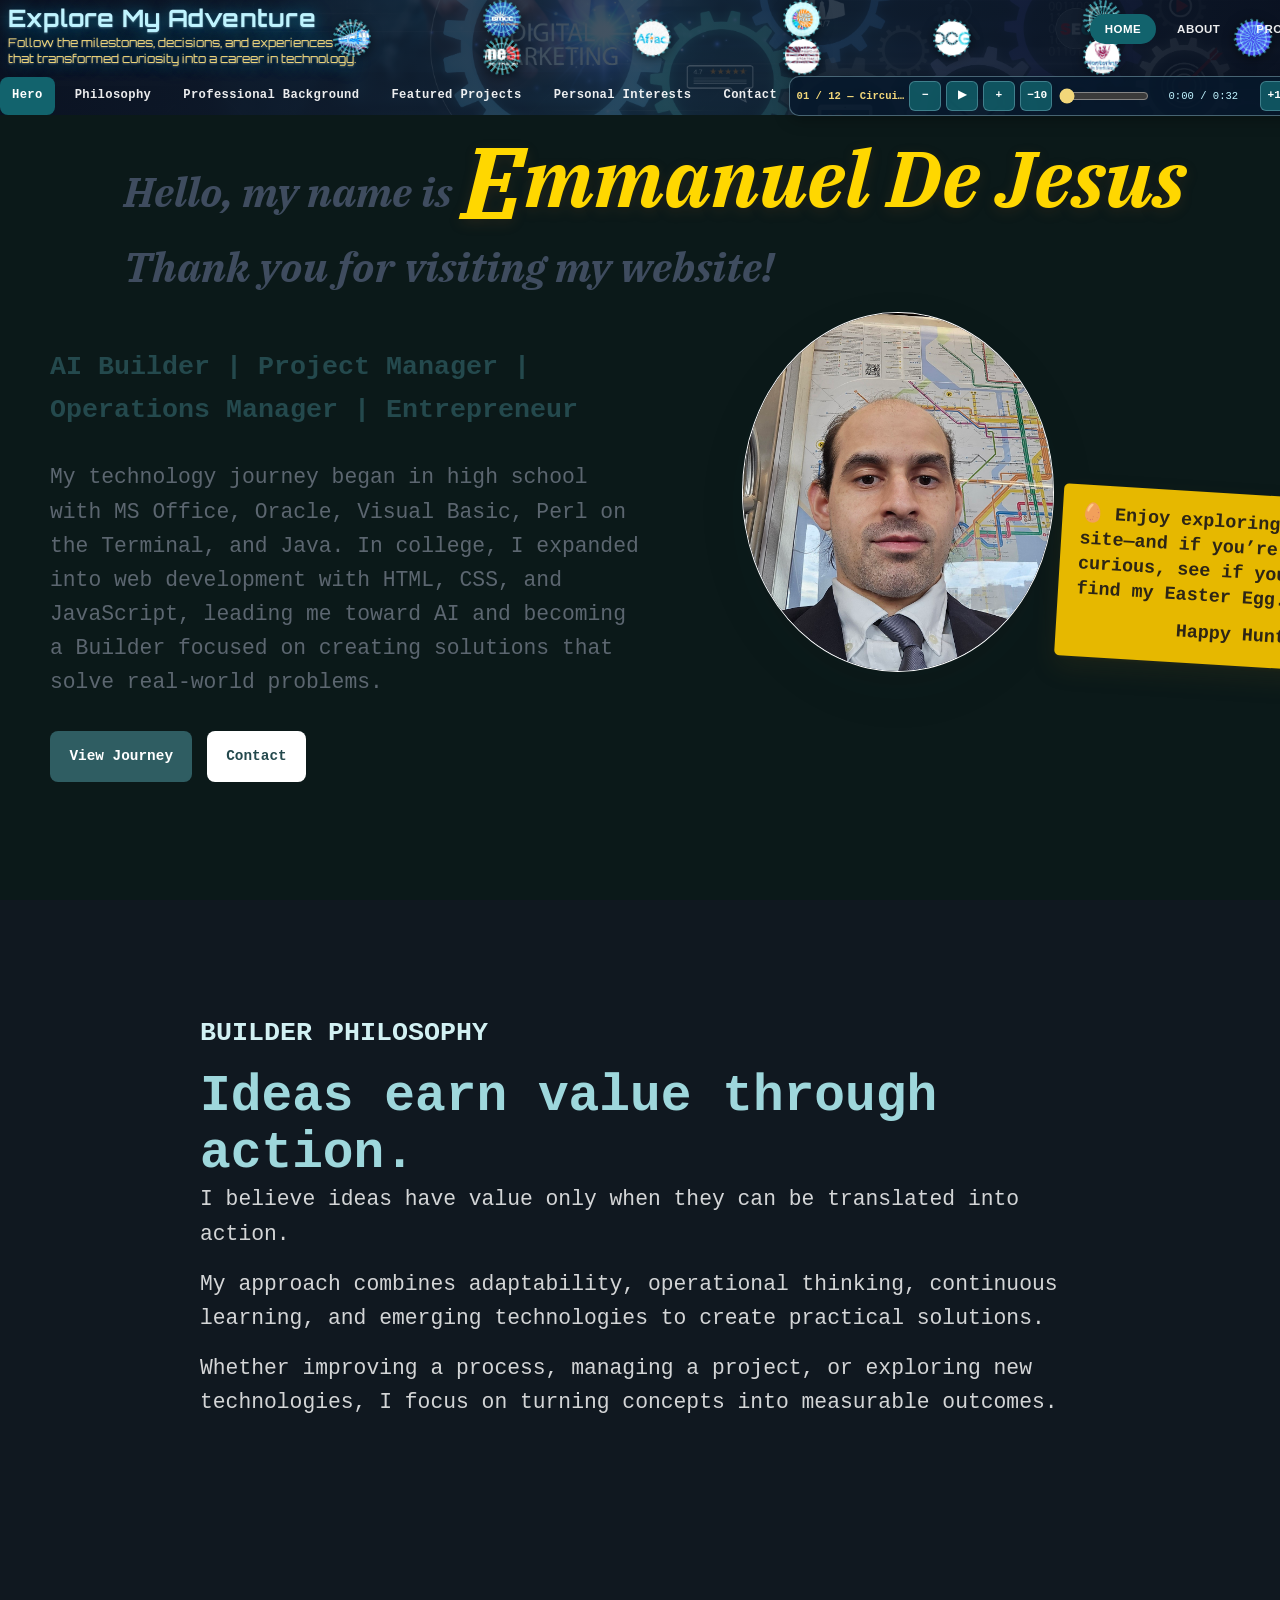
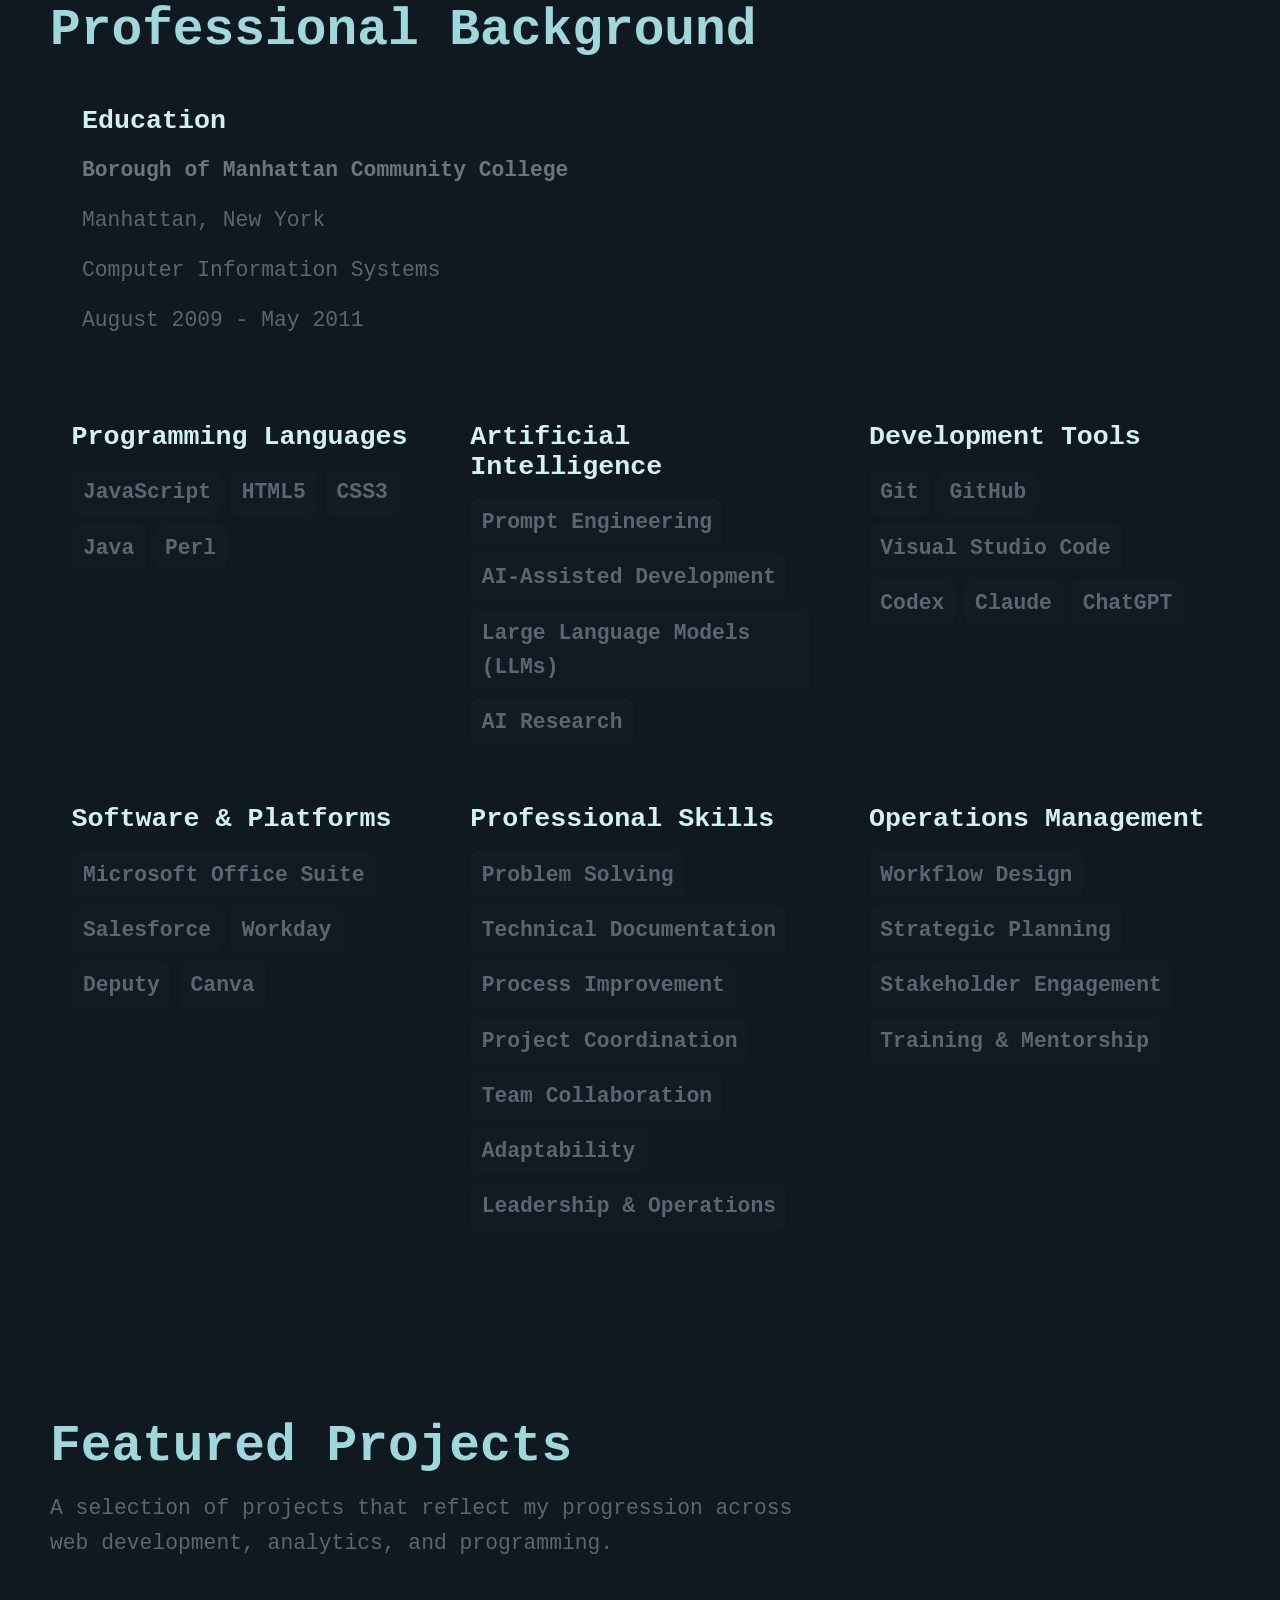
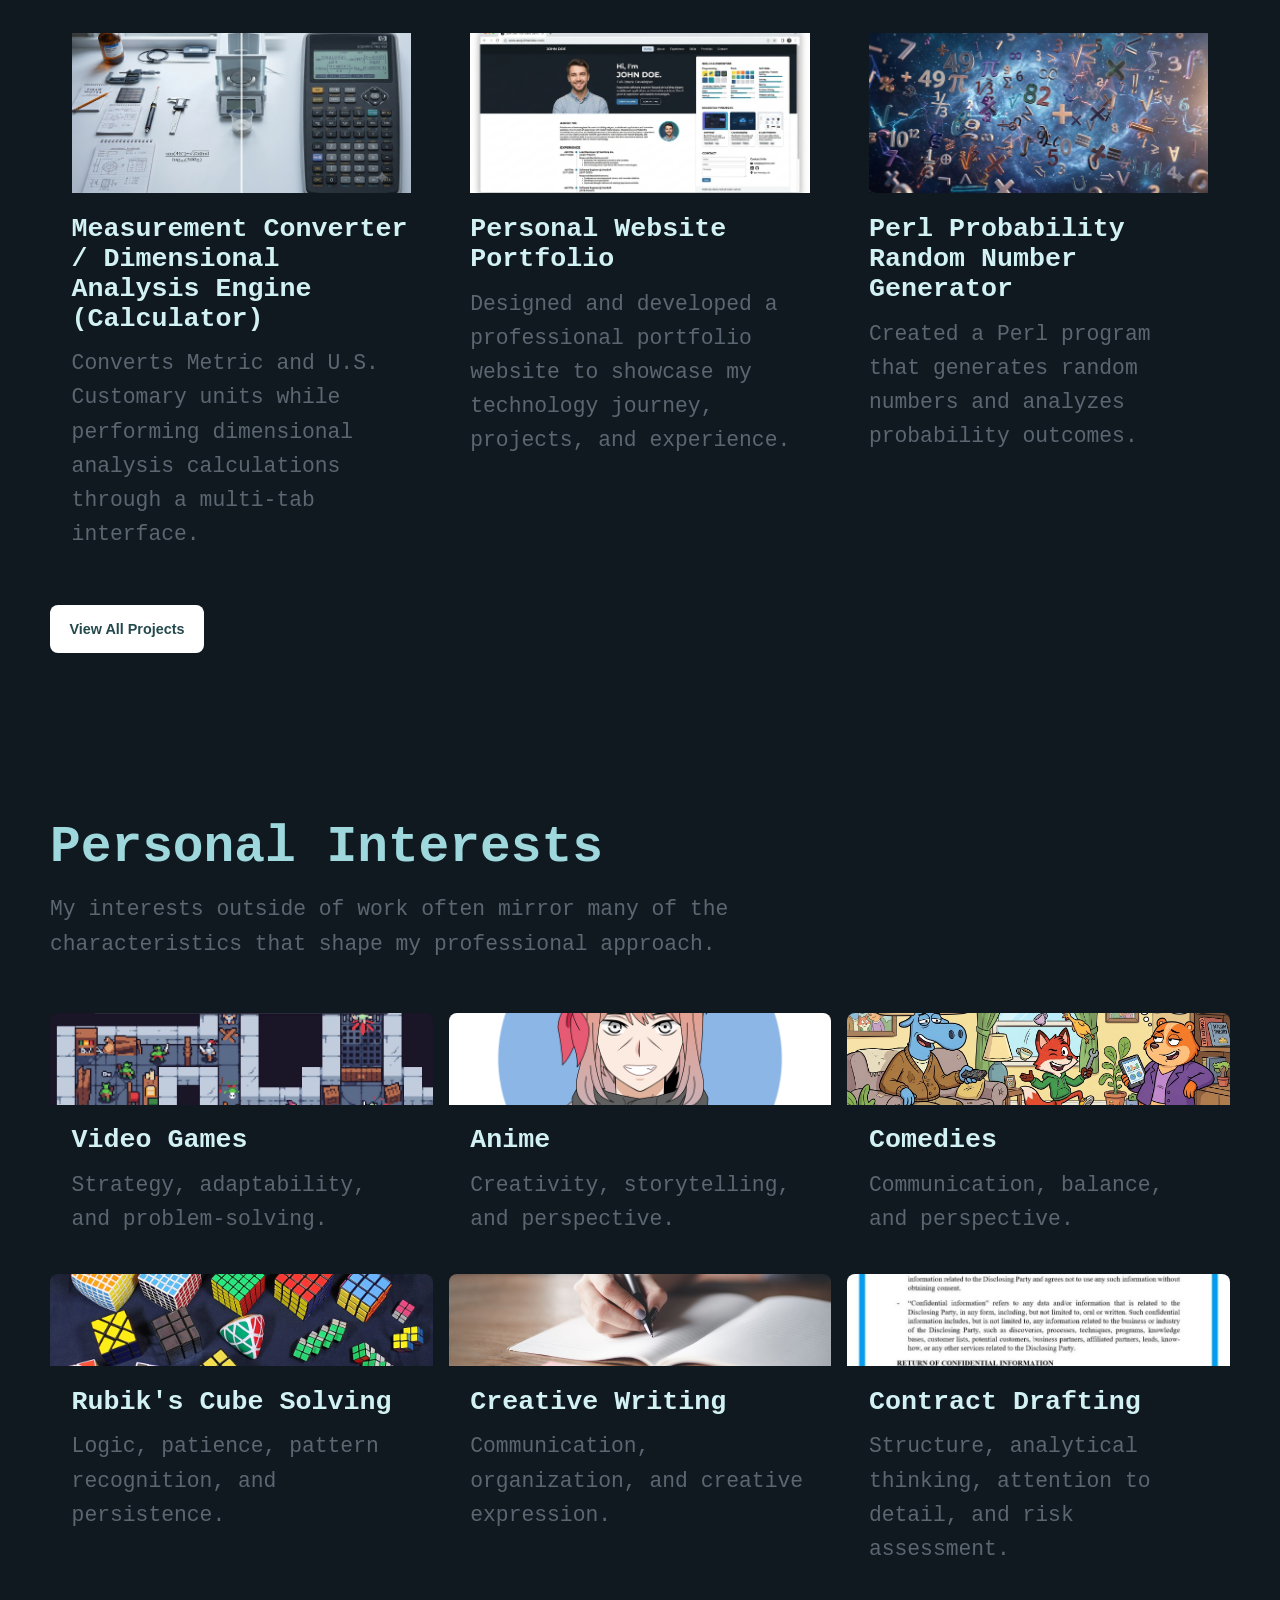
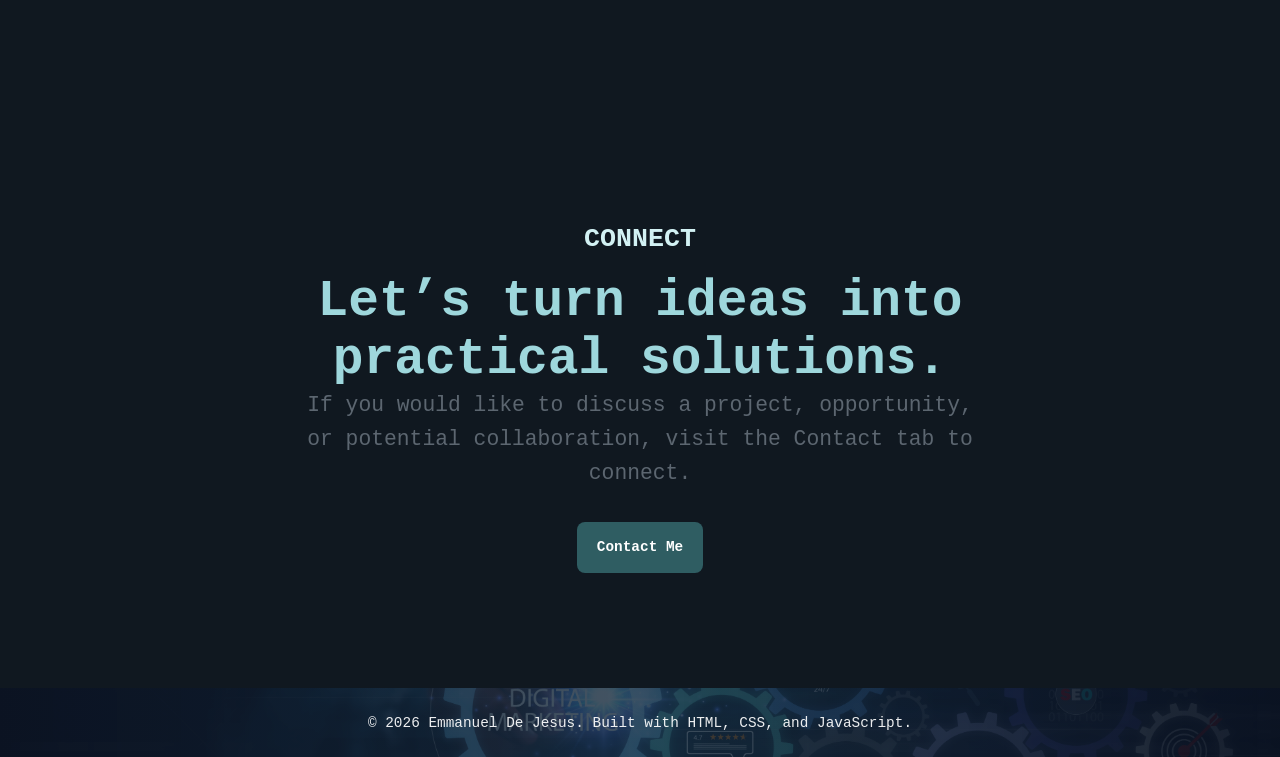
==== commit 93f0df68: "style: Home Tab align secondary navigation with Adventure Banner audio bar" ====
--- a/index.html
+++ b/index.html
@@ -57,7 +57,7 @@
         <a href="#home-philosophy" data-home-section="home-philosophy">Philosophy</a>
         <a href="#home-background" data-home-section="home-background">Professional Background</a>
         <a href="#home-projects" data-home-section="home-projects">Featured Projects</a>
-        <a href="#home-hobbies" data-home-section="home-hobbies">Hobbies</a>
+        <a href="#home-hobbies" data-home-section="home-hobbies">Personal Interests</a>
         <a href="#home-contact" data-home-section="home-contact">Contact</a>
       </div>
     </nav>
--- a/styles.css
+++ b/styles.css
@@ -911,6 +911,7 @@
   background: rgba(7, 25, 43, 0.84);
   color: #ffffff;
   box-shadow: 0 4px 16px rgba(0, 0, 0, 0.28);
+  transform: translateY(1rem);
 }
 
 .banner-audio-button,
@@ -1845,6 +1846,22 @@
   font-size: 0.9rem;
 }
 
+@media (min-width: 821px) {
+  .home-section-nav {
+    width: calc(100% + clamp(1rem, 4vw, 3rem));
+    margin-left: calc(0rem - clamp(1rem, 4vw, 3rem));
+  }
+
+  .home-section-nav-inner {
+    flex-wrap: nowrap;
+  }
+
+  .home-section-nav a {
+    flex: 0 0 auto;
+    white-space: nowrap;
+  }
+}
+
 @media (max-width: 1100px) {
   .card-grid.four {
     grid-template-columns: repeat(2, minmax(0, 1fr));
@@ -1964,6 +1981,7 @@
     grid-row: 3;
     grid-template-columns: minmax(100px, 140px) auto auto auto auto minmax(80px, 1fr) auto auto auto auto minmax(54px, 80px);
     justify-self: stretch;
+    transform: none;
   }
 
   .home-section-nav a {
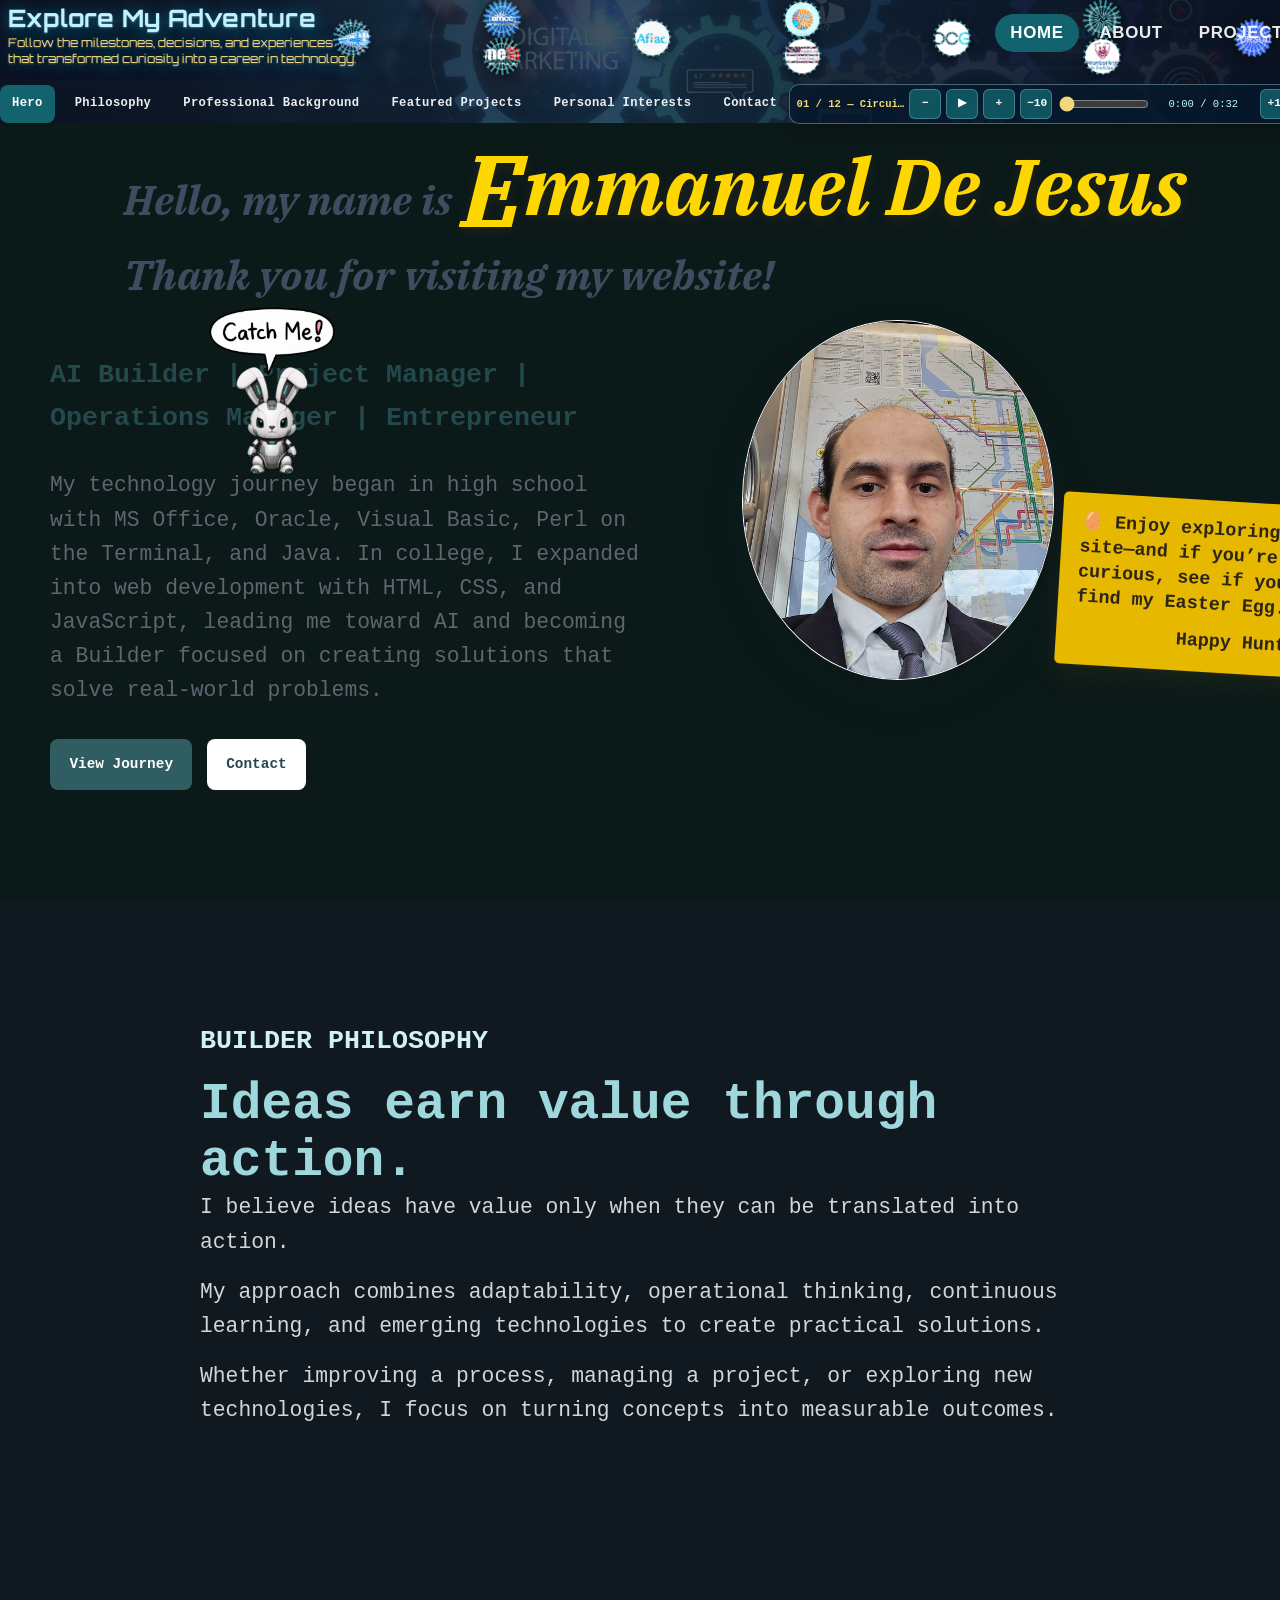
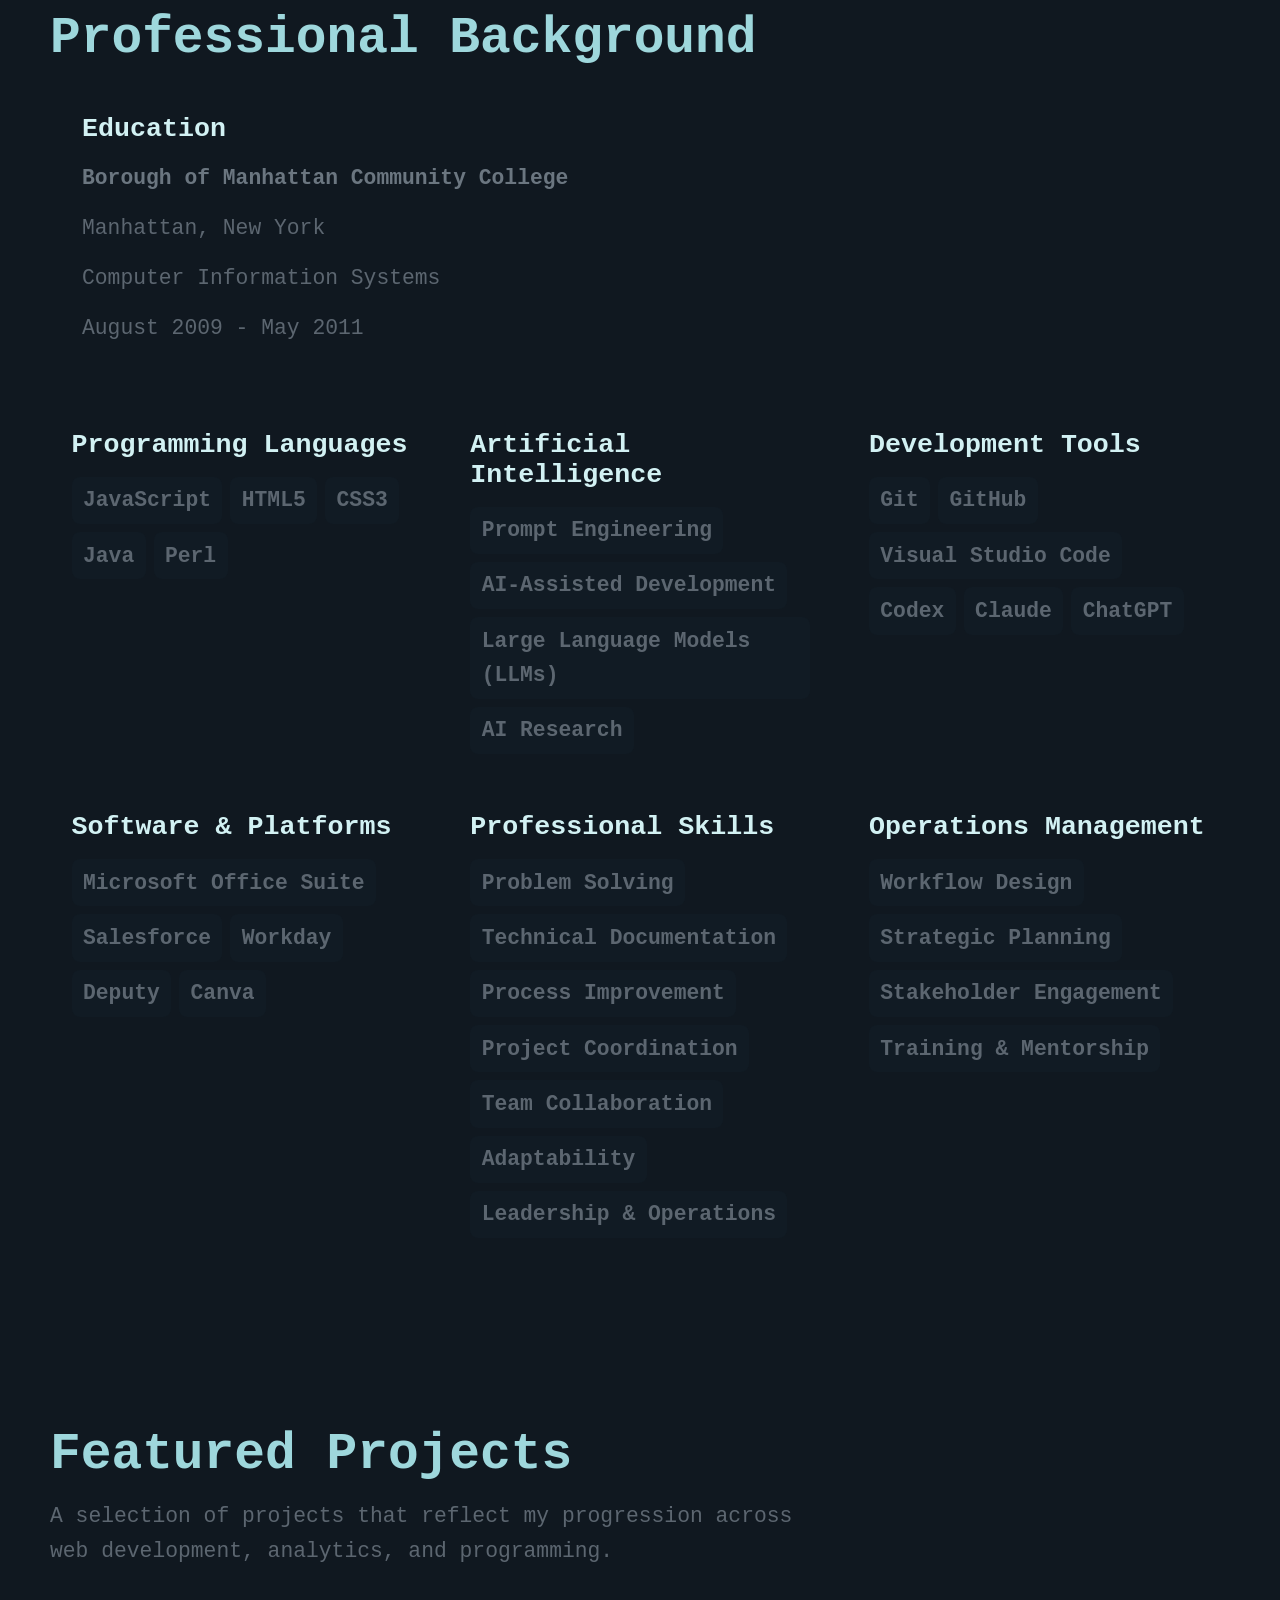
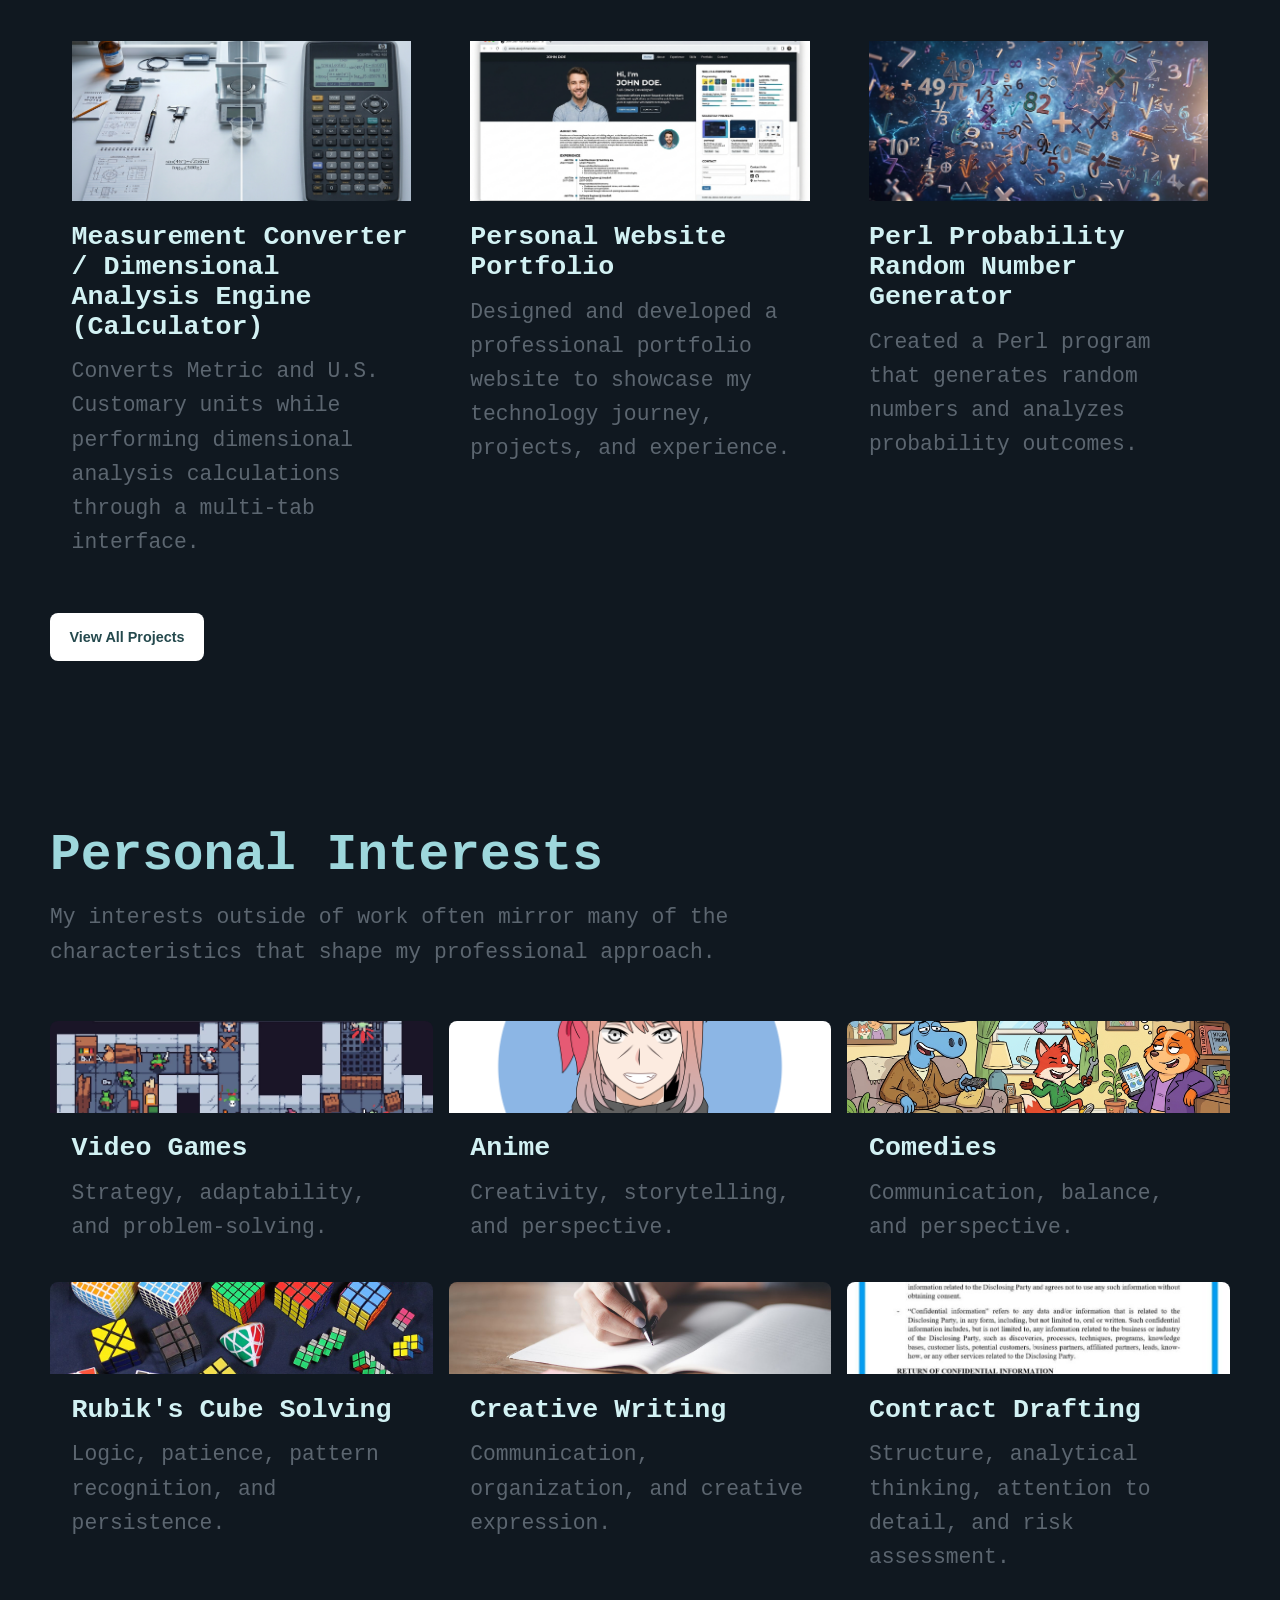
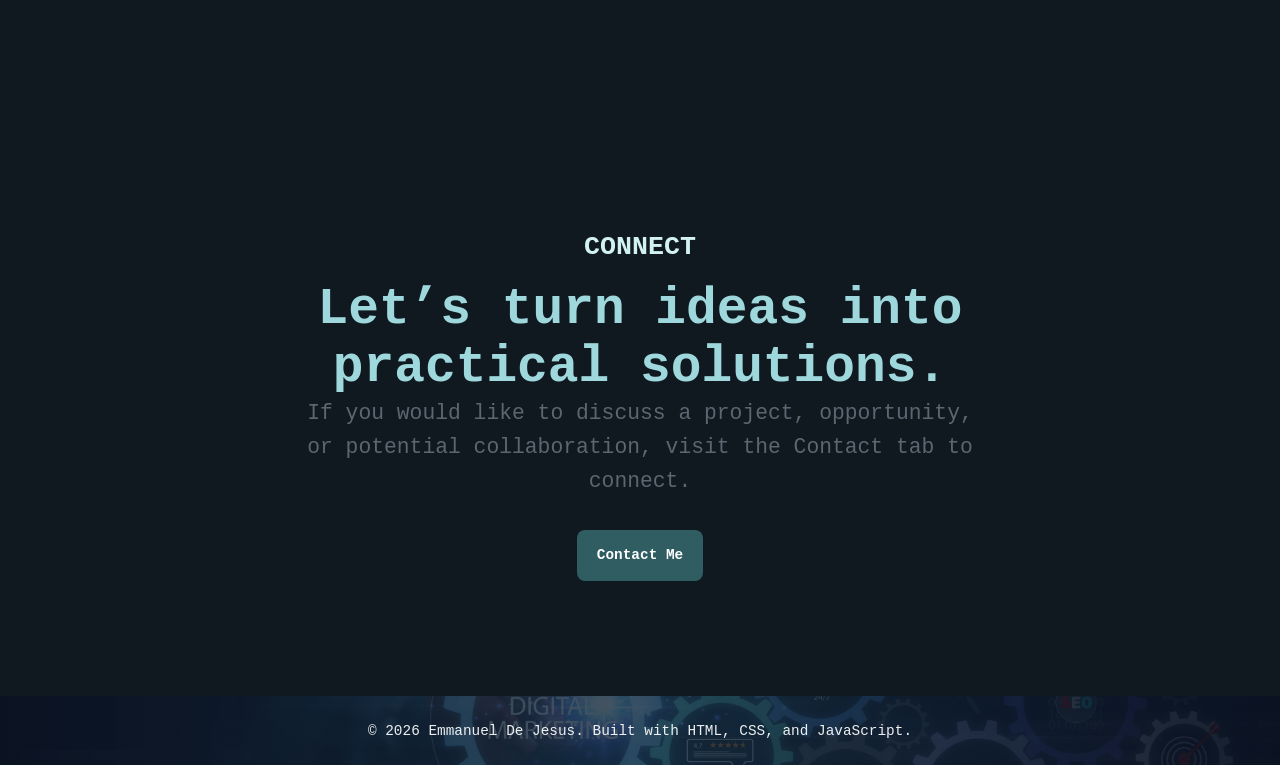
==== commit cfa0aca8: "feat: All Tabs Pong Bunny add clickable Super DeCoder reward page and 5-second sign toggle" ====
--- a/index.html
+++ b/index.html
@@ -16,6 +16,10 @@
       <source src="images/hero-tech-background.mp4" type="video/mp4">
     </video>
   </div>
+  <button class="pong-bunny" data-pong-bunny type="button" aria-label="Open the Super DeCoder reward">
+    <img class="pong-bunny-sign" src="images/catch-me-sign.png" alt="">
+    <img class="pong-bunny-character" src="images/bunny-pong.png" alt="">
+  </button>
   <section class="adventure-banner" aria-label="Adventure banner">
     <div class="career-logo-gears" aria-hidden="true">
       <span class="career-logo-gear" style="--gear-x: 5%; --gear-y: 31%; --gear-rotation: -9deg;"><img src="images/career-logos/01-transit-tech-cte.png" alt=""></span>
--- a/styles.css
+++ b/styles.css
@@ -81,6 +81,64 @@
   overflow: hidden;
 }
 
+.pong-bunny {
+  appearance: none;
+  -webkit-appearance: none;
+  position: fixed;
+  top: 0;
+  left: 0;
+  z-index: 999;
+  display: flex;
+  width: clamp(86px, 10vw, 150px);
+  flex-direction: column;
+  align-items: center;
+  padding: 0;
+  border: 0;
+  outline: 0;
+  background: transparent;
+  cursor: pointer;
+  transform: translate3d(0, 0, 0);
+  will-change: transform;
+}
+
+.pong-bunny:focus-visible {
+  outline: 0;
+  filter: drop-shadow(0 0 8px rgba(242, 215, 122, 0.95));
+}
+
+.pong-bunny-sign,
+.pong-bunny-character {
+  display: block;
+  height: auto;
+  border: 0;
+  outline: 0;
+  background: transparent;
+}
+
+.pong-bunny-sign {
+  z-index: 2;
+  width: 100%;
+  animation: catch-me-sign-blink 10s steps(1, end) infinite;
+}
+
+.pong-bunny-character {
+  z-index: 1;
+  width: 64%;
+  margin-top: -8%;
+}
+
+@keyframes catch-me-sign-blink {
+  0%,
+  49.99% {
+    opacity: 1;
+  }
+
+  50%,
+  100% {
+    opacity: 0;
+  }
+}
+
 a {
   color: inherit;
   text-decoration: none;
@@ -354,7 +412,7 @@
 
 .site-nav {
   position: relative;
-  z-index: 3;
+  z-index: 100;
   grid-column: 2;
   grid-row: 1;
   border: 0;
@@ -443,7 +501,7 @@
   background: transparent;
   box-shadow: none;
   color: rgba(255, 255, 255, 0.92);
-  font-size: 0.72rem;
+  font-size: calc(0.72rem + 4pt);
   font-weight: 800;
   text-transform: uppercase;
   letter-spacing: 0.04em;
@@ -896,7 +954,7 @@
 
 .banner-audio {
   position: relative;
-  z-index: 3;
+  z-index: 1;
   display: grid;
   grid-column: 2;
   grid-row: 2;
@@ -1839,6 +1897,10 @@
   .career-logo-gear {
     animation: none;
   }
+
+  .pong-bunny-sign {
+    animation: none;
+  }
 }
 
 .site-footer p {
@@ -1906,7 +1968,7 @@
     min-height: auto;
     padding: 0.55rem 0.7rem;
     border-bottom: 0;
-    font-size: 0.72rem;
+    font-size: calc(0.72rem + 4pt);
   }
 
 }
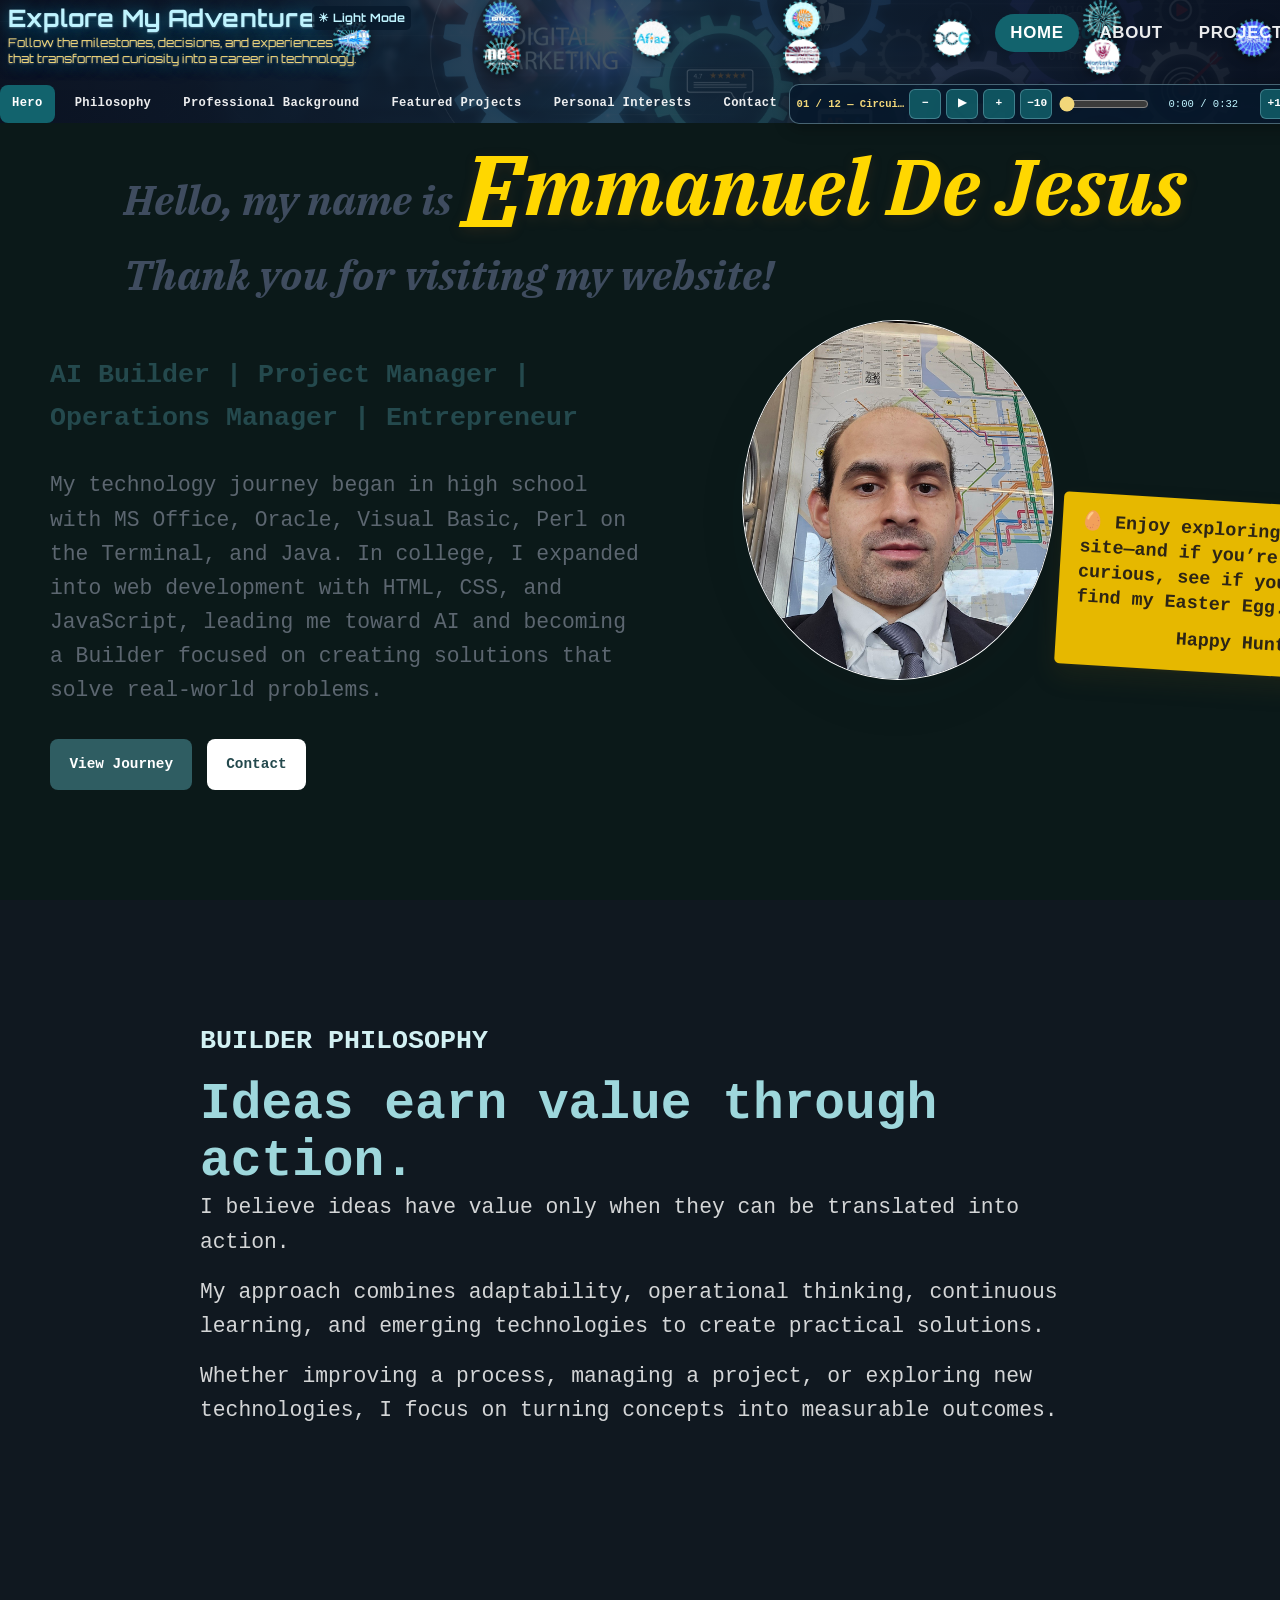
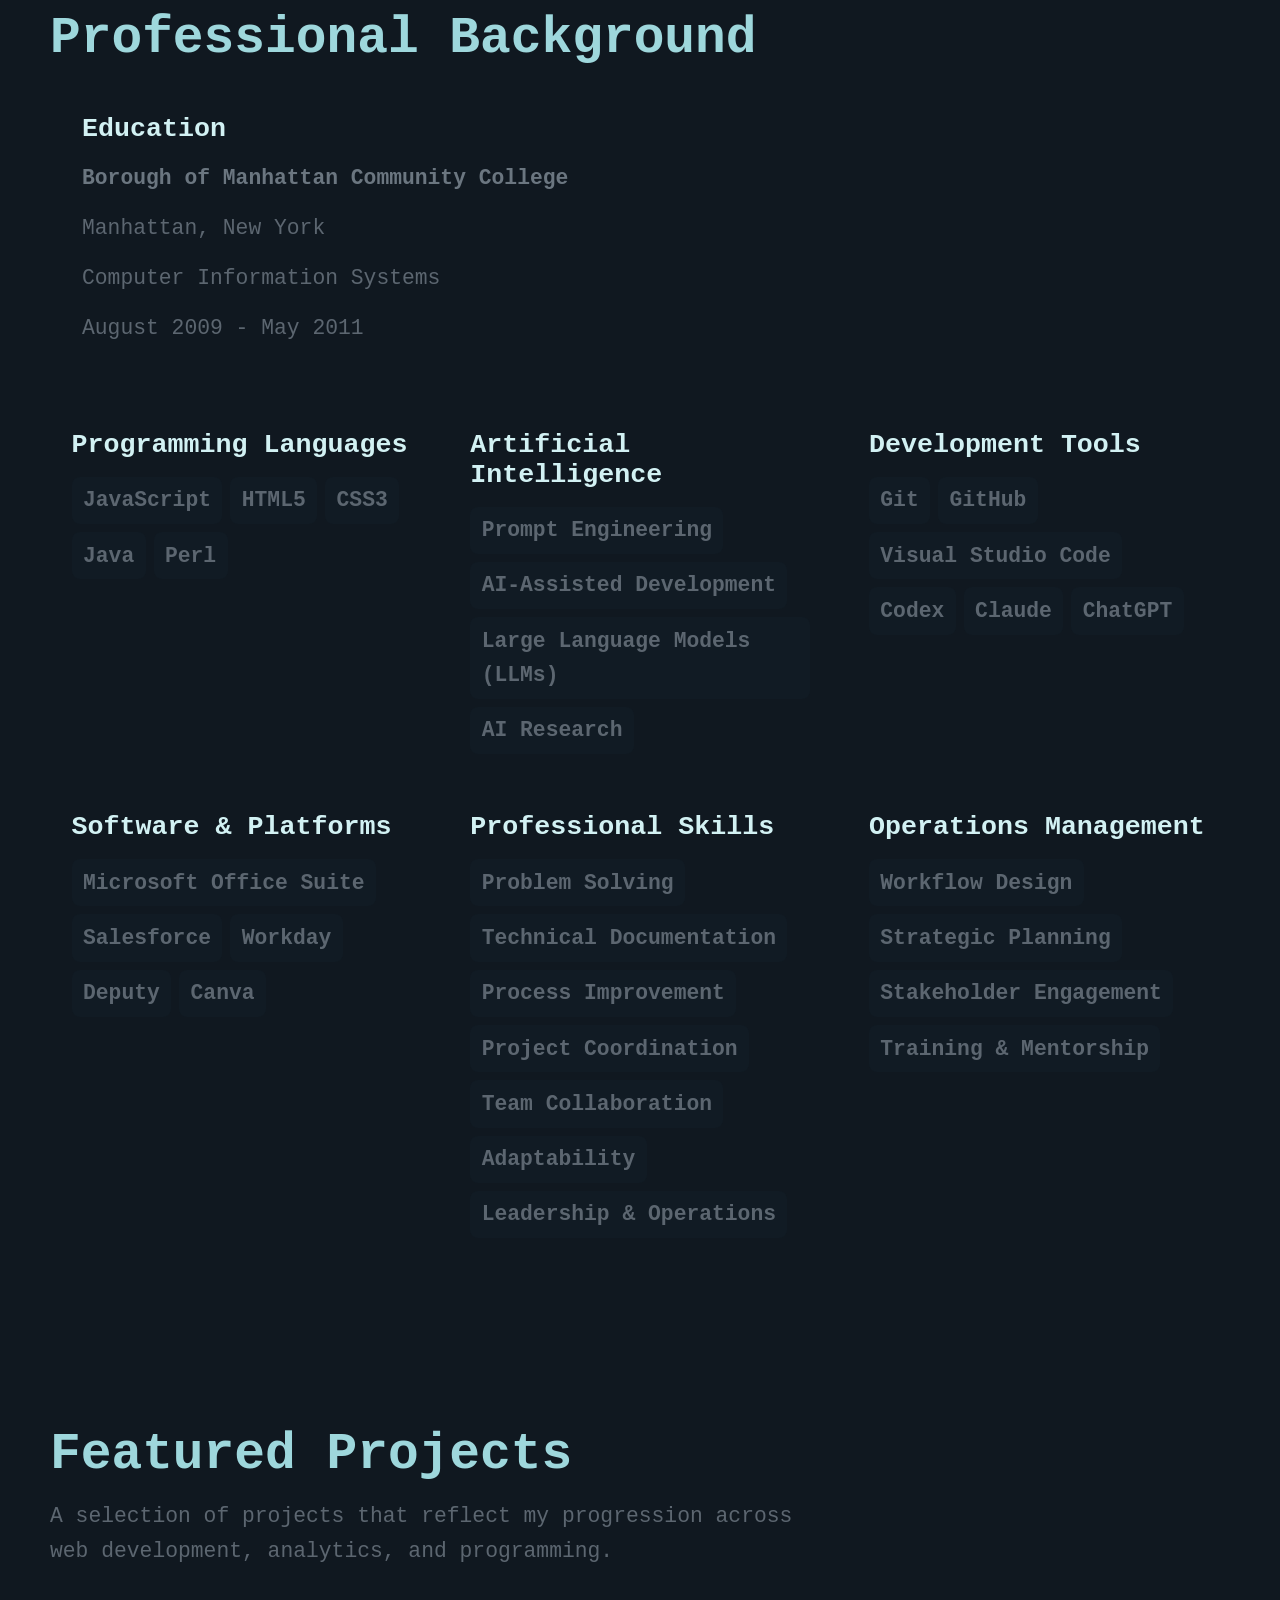
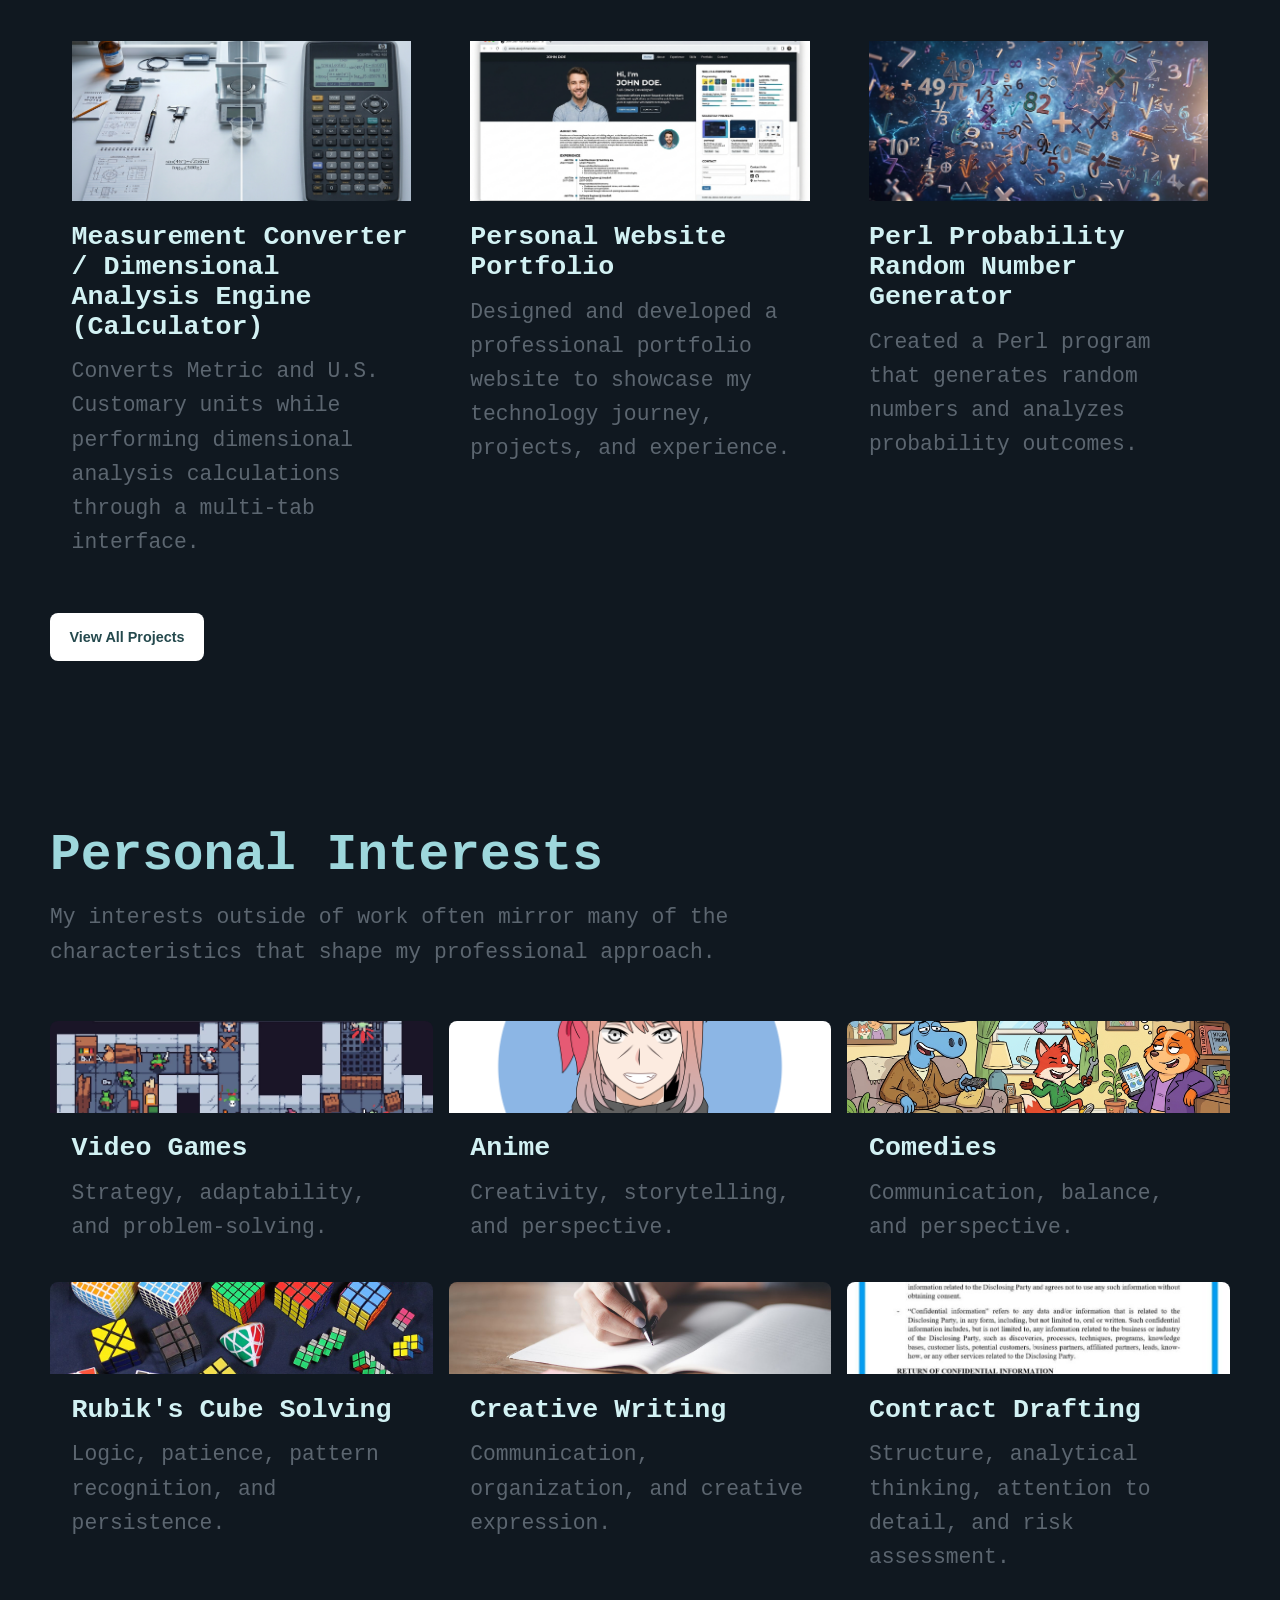
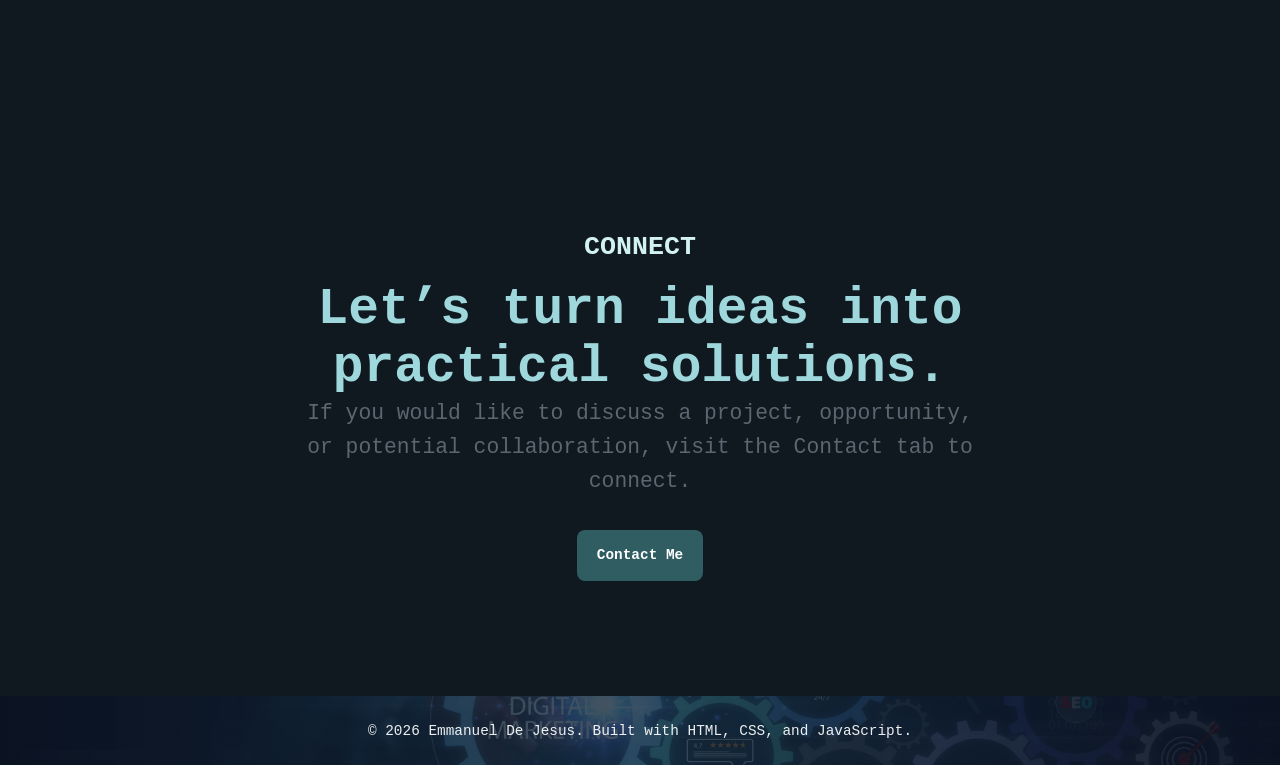
==== commit 0cde0785: "feat: All Tabs add Light Mode toggle and preserve borderless Dark Mode" ====
--- a/index.html
+++ b/index.html
@@ -8,6 +8,7 @@
   <link rel="preconnect" href="https://fonts.googleapis.com">
   <link rel="preconnect" href="https://fonts.gstatic.com" crossorigin>
   <link href="https://fonts.googleapis.com/css2?family=IBM+Plex+Serif:ital,wght@0,600;0,700;1,600;1,700&amp;family=Orbitron:wght@400;700&amp;display=swap" rel="stylesheet">
+  <script src="theme-init.js"></script>
   <link rel="stylesheet" href="styles.css">
 </head>
 <body>
@@ -41,6 +42,7 @@
       <p class="career-banner-tagline">Follow the milestones, decisions, and experiences that transformed curiosity into a career in technology.</p>
     </div>
   </section>
+  <button class="theme-toggle" type="button" data-theme-toggle aria-pressed="false" aria-label="Switch to Light Mode"><span aria-hidden="true" data-theme-icon>☀</span><span data-theme-label>Light Mode</span></button>
   <header class="site-header" data-header>
     <nav class="site-nav" id="primary-navigation" data-nav aria-label="Primary navigation">
       <button class="active" data-tab="home" aria-controls="home-hero" aria-pressed="true">Home</button>
--- a/styles.css
+++ b/styles.css
@@ -1,13 +1,29 @@
 :root {
-  --bg: #f7f8fa;
-  --surface: #ffffff;
-  --surface-muted: #eef2f5;
-  --text: #17202a;
-  --muted-text: #5c6670;
-  --line: #d8dee4;
+  color-scheme: dark;
+  --page-background: #f7f8fa;
+  --surface-background: #ffffff;
+  --surface-muted-background: #eef2f5;
+  --card-background: #ffffff;
+  --text-primary: #17202a;
+  --text-secondary: #5c6670;
+  --text-muted: #5c6670;
+  --border-color: #d8dee4;
+  --input-background: #f7f8fa;
+  --button-background: #2f5d62;
+  --button-hover-background: #24494d;
+  --focus-color: #b7894f;
+  --modal-background: #17202a;
+  --modal-backdrop: rgba(3, 12, 18, 0.72);
+  --theme-shadow: 0 18px 50px rgba(23, 32, 42, 0.08);
+  --bg: var(--page-background);
+  --surface: var(--surface-background);
+  --surface-muted: var(--surface-muted-background);
+  --text: var(--text-primary);
+  --muted-text: var(--text-muted);
+  --line: var(--border-color);
   --accent: #2f5d62;
   --accent-dark: #24494d;
-  --warm: #b7894f;
+  --warm: var(--focus-color);
   /* Section heading color system. The Hero greeting and Adventure Banner are excluded. */
   --home-heading-color: #9ed7dc;
   --home-subheading-color: #d2f1f3;
@@ -19,12 +35,65 @@
   --projects-subheading-color: #cce8f6;
   --contact-heading-color: #d08e9b;
   --contact-subheading-color: #f4c8d0;
-  --shadow: 0 18px 50px rgba(23, 32, 42, 0.08);
+  --learned-heading-color: var(--about-heading-color);
+  --learned-subheading-color: var(--about-subheading-color);
+  --style-heading-color: var(--about-heading-color);
+  --style-subheading-color: var(--about-subheading-color);
+  --project-tool-1: #8dc7eb;
+  --project-tool-2: #a9d29a;
+  --project-tool-3: #d7b0e8;
+  --project-tool-4: #efbd83;
+  --project-tool-5: #e5a8b7;
+  --project-tool-6: #9fcbd0;
+  --hero-greeting-copy: #3f4c5f;
+  --shadow: var(--theme-shadow);
   --header-height: 76px;
   --frozen-nav-height: 127px;
   --career-banner-typography-height: 48px;
   --home-nav-clearance: 1.25rem;
   --home-scroll-offset: calc(var(--frozen-nav-height) + var(--home-nav-clearance));
+}
+
+:root[data-theme="light"] {
+  color-scheme: light;
+  --page-background: #f4f6f7;
+  --surface-background: #ffffff;
+  --surface-muted-background: #e9eef1;
+  --card-background: #ffffff;
+  --text-primary: #17202a;
+  --text-secondary: #34444f;
+  --text-muted: #56636d;
+  --border-color: #aebbc3;
+  --input-background: #f7f9fa;
+  --button-background: #2f5d62;
+  --button-hover-background: #24494d;
+  --focus-color: #8a611f;
+  --modal-background: #ffffff;
+  --modal-backdrop: rgba(16, 24, 32, 0.58);
+  --theme-shadow: 0 14px 36px rgba(23, 32, 42, 0.13);
+  --accent: #2f5d62;
+  --accent-dark: #24494d;
+  --home-heading-color: #21666d;
+  --home-subheading-color: #2d747b;
+  --about-heading-color: #376d4c;
+  --about-subheading-color: #467d58;
+  --journey-heading-color: #376d4c;
+  --journey-subheading-color: #467d58;
+  --learned-heading-color: #674d8c;
+  --learned-subheading-color: #795fa0;
+  --style-heading-color: #805b26;
+  --style-subheading-color: #946d33;
+  --projects-heading-color: #245f87;
+  --projects-subheading-color: #34759d;
+  --contact-heading-color: #8c4051;
+  --contact-subheading-color: #a14e60;
+  --project-tool-1: #225f87;
+  --project-tool-2: #3d7130;
+  --project-tool-3: #70458a;
+  --project-tool-4: #875416;
+  --project-tool-5: #93465a;
+  --project-tool-6: #276970;
+  --hero-greeting-copy: #3f4c5f;
 }
 
 * {
@@ -96,7 +165,8 @@
   border: 0;
   outline: 0;
   background: transparent;
-  cursor: pointer;
+  cursor: default;
+  opacity: 0;
   transform: translate3d(0, 0, 0);
   will-change: transform;
 }
@@ -395,6 +465,41 @@
   text-shadow: 0 2px 16px rgba(12, 134, 172, 0.88), 0 1px 2px rgba(255, 255, 255, 0.32);
 }
 
+.theme-toggle {
+  appearance: none;
+  -webkit-appearance: none;
+  position: fixed;
+  top: 0.38rem;
+  left: 19.5rem;
+  z-index: 1001;
+  display: inline-flex;
+  align-items: center;
+  gap: 0.3rem;
+  min-height: 24px;
+  padding: 0.15rem 0.35rem;
+  border: 0;
+  border-radius: 5px;
+  background: rgba(7, 25, 43, 0.78);
+  color: #bff4ff;
+  font: 700 0.72rem/1 "Orbitron", sans-serif;
+  line-height: 1;
+  cursor: pointer;
+}
+
+.theme-toggle [data-theme-icon] {
+  font-size: 1em;
+}
+
+.theme-toggle:hover {
+  color: #ffffff;
+}
+
+.theme-toggle:focus-visible {
+  border-radius: 3px;
+  outline: 2px solid #f2d77a;
+  outline-offset: 3px;
+}
+
 .career-banner-title {
   font-size: calc(var(--career-banner-typography-height) * 0.5);
   font-weight: 700;
@@ -458,7 +563,7 @@
   padding: 0.5rem;
   border: 0;
   border-radius: 0 10px 10px 10px;
-  background: var(--surface);
+  background: #ffffff;
   box-shadow: none;
   opacity: 0;
   visibility: hidden;
@@ -488,7 +593,7 @@
 .nav-dropdown-menu a:hover,
 .nav-dropdown-menu a:focus-visible {
   background: rgba(47, 93, 98, 0.08);
-  color: var(--accent-dark);
+  color: #24494d;
   outline: none;
 }
 
@@ -523,7 +628,7 @@
 }
 
 .site-nav button:focus-visible {
-  outline: 3px solid var(--warm);
+  outline: 3px solid #b7894f;
   outline-offset: 3px;
 }
 
@@ -736,7 +841,7 @@
 .hero .eyebrow,
 .hero-greeting-intro,
 .hero-greeting-thanks {
-  color: #3f4c5f;
+  color: var(--hero-greeting-copy);
   font-size: 31pt;
 }
 
@@ -1000,7 +1105,7 @@
 .banner-audio-speed:focus-visible,
 .banner-audio-progress:focus-visible,
 .banner-audio-volume:focus-visible {
-  outline: 3px solid var(--warm);
+  outline: 3px solid #b7894f;
   outline-offset: 2px;
 }
 
@@ -1070,7 +1175,7 @@
 }
 
 .home-section-nav a:focus-visible {
-  outline: 3px solid var(--warm);
+  outline: 3px solid #b7894f;
   outline-offset: 3px;
 }
 
@@ -1993,6 +2098,10 @@
     width: min(450px, calc(100% - 1rem));
   }
 
+  .theme-toggle {
+    left: 15.5rem;
+  }
+
   .hero-grid,
   .split-layout,
   .contact-layout,
@@ -2054,6 +2163,13 @@
 @media (max-width: 560px) {
   :root {
     --home-nav-clearance: 1rem;
+  }
+
+  .theme-toggle {
+    left: 15.2rem;
+    gap: 0.2rem;
+    padding-inline: 0.2rem;
+    font-size: 0.62rem;
   }
 
   .section {
@@ -2203,3 +2319,129 @@
 #learned {
   margin-bottom: -4rem;
 }
+
+/* Light Mode overrides only; Dark Mode retains the established background-only design. */
+:root[data-theme="light"] #learned h2 { color: var(--learned-heading-color); }
+:root[data-theme="light"] #learned .eyebrow,
+:root[data-theme="light"] #learned h3,
+:root[data-theme="light"] #learned h4 { color: var(--learned-subheading-color); }
+:root[data-theme="light"] #style h2 { color: var(--style-heading-color); }
+:root[data-theme="light"] #style .eyebrow,
+:root[data-theme="light"] #style h3,
+:root[data-theme="light"] #style h4 { color: var(--style-subheading-color); }
+
+:root[data-theme="light"] main {
+  background: var(--page-background);
+  color: var(--text-primary);
+}
+
+:root[data-theme="light"] main p,
+:root[data-theme="light"] main li {
+  color: var(--text-muted);
+}
+
+:root[data-theme="light"] main .content-panel,
+:root[data-theme="light"] main .info-card,
+:root[data-theme="light"] main .skill-group,
+:root[data-theme="light"] main .journey-stage-content {
+  border-color: var(--border-color) !important;
+  background: var(--card-background) !important;
+  box-shadow: var(--theme-shadow) !important;
+}
+
+:root[data-theme="light"] main .muted {
+  background: var(--surface-muted-background) !important;
+}
+
+:root[data-theme="light"] .button.primary {
+  background: var(--button-background);
+  color: #ffffff;
+}
+
+:root[data-theme="light"] .button.primary:hover {
+  background: var(--button-hover-background);
+}
+
+:root[data-theme="light"] .button.secondary {
+  border-color: var(--border-color);
+  background: var(--surface-background);
+  color: var(--accent-dark);
+}
+
+:root[data-theme="light"] .button:focus-visible,
+:root[data-theme="light"] .project-demo-thumbnail:focus-visible,
+:root[data-theme="light"] .project-demo-title:focus-visible {
+  outline-color: var(--focus-color);
+}
+
+:root[data-theme="light"] #projects .info-card:nth-child(6n + 1) .project-tools { color: var(--project-tool-1); }
+:root[data-theme="light"] #projects .info-card:nth-child(6n + 2) .project-tools { color: var(--project-tool-2); }
+:root[data-theme="light"] #projects .info-card:nth-child(6n + 3) .project-tools { color: var(--project-tool-3); }
+:root[data-theme="light"] #projects .info-card:nth-child(6n + 4) .project-tools { color: var(--project-tool-4); }
+:root[data-theme="light"] #projects .info-card:nth-child(6n + 5) .project-tools { color: var(--project-tool-5); }
+:root[data-theme="light"] #projects .info-card:nth-child(6n + 6) .project-tools { color: var(--project-tool-6); }
+:root[data-theme="light"] #home-projects .info-card:nth-child(3n + 1) .project-tools { color: var(--project-tool-1); }
+:root[data-theme="light"] #home-projects .info-card:nth-child(3n + 2) .project-tools { color: var(--project-tool-2); }
+:root[data-theme="light"] #home-projects .info-card:nth-child(3n + 3) .project-tools { color: var(--project-tool-3); }
+
+:root[data-theme="light"] .contact-information > div {
+  background: color-mix(in srgb, var(--surface-background) 88%, transparent);
+}
+
+:root[data-theme="light"] .contact-information a,
+:root[data-theme="light"] .contact-message-form input,
+:root[data-theme="light"] .contact-message-form textarea {
+  color: var(--text-primary);
+}
+
+:root[data-theme="light"] .contact-message-form input,
+:root[data-theme="light"] .contact-message-form textarea {
+  border: 1px solid var(--border-color) !important;
+  background: var(--input-background);
+}
+
+:root[data-theme="light"] .contact-message-form input::placeholder,
+:root[data-theme="light"] .contact-message-form textarea::placeholder {
+  color: var(--text-muted);
+}
+
+:root[data-theme="light"] .contact-preview-modal,
+:root[data-theme="light"] .project-demo-modal {
+  background: var(--modal-background);
+  color: var(--text-primary);
+  box-shadow: var(--theme-shadow);
+}
+
+:root[data-theme="light"] .contact-preview-modal::backdrop,
+:root[data-theme="light"] .project-demo-modal::backdrop {
+  background: var(--modal-backdrop);
+}
+
+:root[data-theme="light"] .contact-preview-modal h2,
+:root[data-theme="light"] .contact-email-preview dd,
+:root[data-theme="light"] .project-demo-modal h2 {
+  color: var(--text-primary);
+}
+
+:root[data-theme="light"] .contact-email-preview {
+  border-color: var(--border-color);
+}
+
+:root[data-theme="light"] .project-demo-close {
+  background: var(--surface-muted-background);
+  color: var(--text-primary);
+}
+
+:root[data-theme="light"] .project-demo-close:hover {
+  background: var(--button-hover-background);
+  color: #ffffff;
+}
+
+:root[data-theme="light"] .site-footer:not(.site-footer--banner) {
+  border-color: var(--border-color);
+  background: var(--surface-background);
+}
+
+:root[data-theme="light"] main .philosophy p {
+  color: var(--text-muted);
+}
